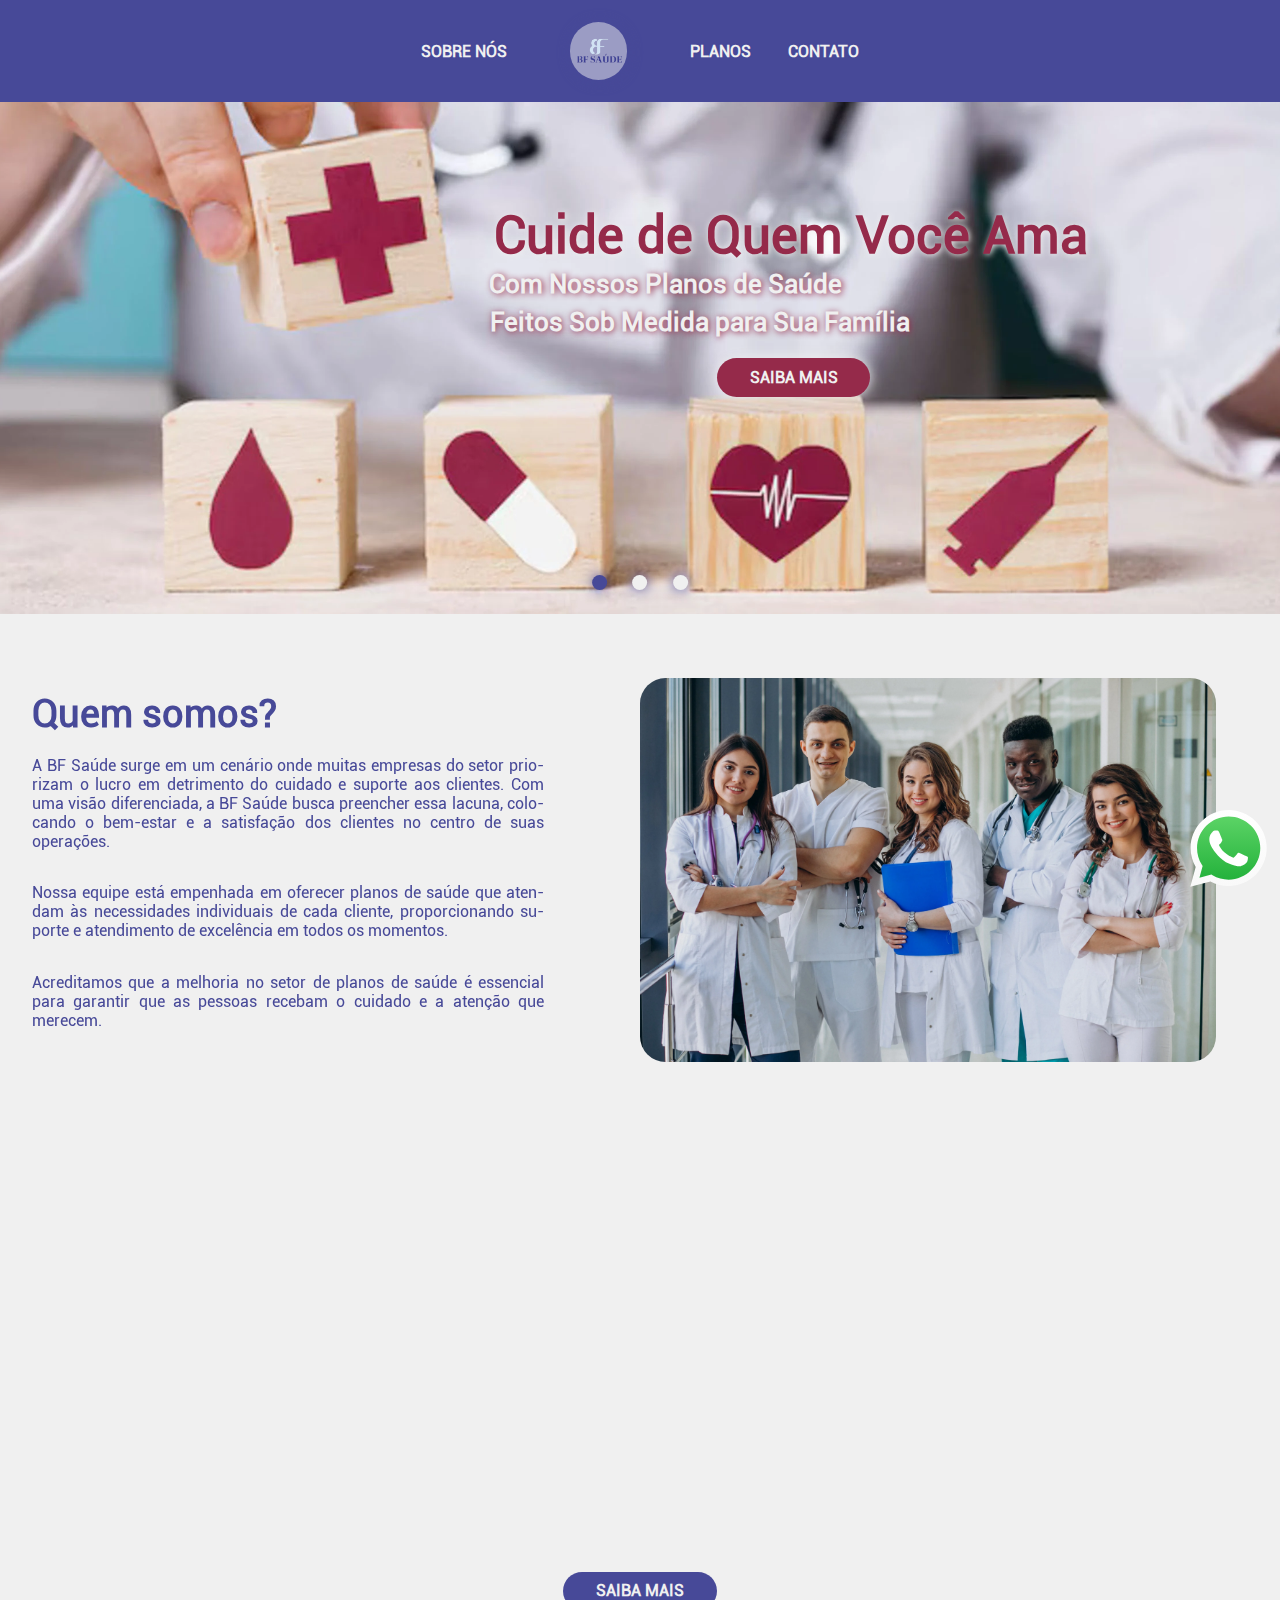
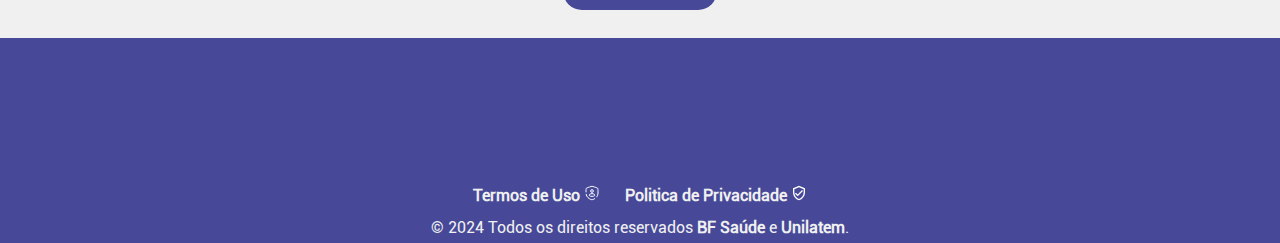
==== index.html @ 6de218df "V.0.6" ====
<!DOCTYPE html>
<html lang="pt-BR">

<head>
    <!--|Meta Config.|-->
    <meta charset="utf-8">
    <meta name="viewport" content="width=device-width, initial-scale=1">
    <meta name="keywords" content="HTML,CSS,XML,JavaScript">
    <meta name="description" content="BF Saúde">
    <meta name="author" content="Unilatem">
    <link rel="shortcut icon" href="images/favicon.ico">
    <!--|Meta Config.|-->

    <!--|Title Tab|-->
    <title>BF Saúde</title>
    <!--|Title Tab|-->

    <!--|CSS|-->
    <link href="style_min.css" rel="stylesheet">
    <!--|CSS|-->

    <!--|Script Header and Footer Import|-->
		<script>fetch("header.html").then((e=>e.text())).then((e=>{document.querySelector("header").innerHTML=e})),fetch("footer.html").then((e=>e.text())).then((e=>{document.querySelector("footer").innerHTML=e}));</script>
    <!--|Script Header and Footer Import|-->

    <!--|Animation|-->
    <script>document.addEventListener("DOMContentLoaded",(function(){AOS.init()}));</script>
    <!--|Animation|-->
  </head>
  <body>
    <section>
      <!--|Header|-->
      <header></header>
      <!--|Header|-->

      <main><section id="sec1" data-aos="fade-down" data-aos-duration="1500" data-aos-easing="ease-in-out"><div class="carousel-container"><div class="slide active"><img src="images/saude.webp" alt="saude"><h1 class="tt">Cuide de Quem Você Ama</h1><h1 class="tt0">Com Nossos Planos de Saúde</h1><h1 class="tt01">Feitos Sob Medida para Sua Família</h1><div class="dvbt"><a class="bt" href="planos.html">SAIBA MAIS</a></div></div><div class="slide"><img src="images/empresarial.webp" alt="empresarial"><h1 class="tt02">Cuide dos Seus Funcionários</h1><h1 class="tt03">Com Nossos Planos de Saúde</h1><h1 class="tt04">E Aumente Sua Produtividade</h1><div class="dvbt"><a class="bt0" href="planos.html">SAIBA MAIS</a></div></div><div class="slide"><img src="images/odontologia.webp" alt="odontologia"><h1 class="tt05">Cuide do Seu Sorriso</h1><h1 class="tt06">Você Merece Isso</h1><div class="dvbt"><a class="bt1" href="planos.html">SAIBA MAIS</a></div></div><div class="indicators"><span class="indicator active" data-slide="0"></span><span class="indicator" data-slide="1"></span><span class="indicator" data-slide="2"></span></div></div></section><section id="sec2"><div class="dv1" data-aos="fade-down" data-aos-duration="1000" data-aos-easing="ease-in-out"><h1 class="tt1">Quem somos?</h1><p class="tx">A BF Saúde surge em um cenário onde muitas empresas do setor priorizam o lucro em detrimento do cuidado e suporte aos clientes. Com uma visão diferenciada, a BF Saúde busca preencher essa lacuna, colocando o bem-estar e a satisfação dos clientes no centro de suas operações.</p><p class="tx">Nossa equipe está empenhada em oferecer planos de saúde que atendam às necessidades individuais de cada cliente, proporcionando suporte e atendimento de excelência em todos os momentos.</p><p class="tx">Acreditamos que a melhoria no setor de planos de saúde é essencial para garantir que as pessoas recebam o cuidado e a atenção que merecem.</p></div><div class="dv2" data-aos="flip-up" data-aos-duration="1500" data-aos-easing="ease-in-out"><img class="im1" src="images/1.webp" alt="médicos"></div></section><section id="sec3"><h1 class="tt2" data-aos="flip-up" data-aos-duration="1000" data-aos-easing="ease-in-out">Nossos Planos</h1><div class="dv3"><div data-aos="flip-up" data-aos-duration="1500" data-aos-easing="ease-in-out" class="dv4"><img class="im2" src="images/2.webp" alt="familia"><h1 class="tt4">Planos Simples</h1><p class="tx2">Individuais - Familiares</p></div><div data-aos="flip-up" data-aos-duration="1500" data-aos-easing="ease-in-out" class="dv4"><img class="im2" src="images/3.webp" alt="empresa"><h1 class="tt4">Planos Compostos</h1><p class="tx2">Empresariais</p></div><div data-aos="flip-up" data-aos-duration="1500" data-aos-easing="ease-in-out" class="dv4"><img class="im2" src="images/4.webp" alt="odontologico"><h1 class="tt4">Planos Odontológicos</h1><p class="tx2">Individuais - Familiares - Empresariais</p></div></div><a class="bt2" href="planos.html">SAIBA MAIS</a></section><section id="contato"><div class="dv5" data-aos="flip-up" data-aos-duration="1000" data-aos-easing="ease-in-out"><div class="dv6"><h1 class="tt5">Fale Conosco</h1><p class="tx3"><a class="tx31" href="tel:+5511944525403">Telefone: +55 (11) 9 4452-5403</a></p></div><div class="dv7"><h1 class="tt6">Segue a gente!</h1><div class="dv8"><a href="https://www.instagram.com/bf_consultoria/" target="_blank"><img class="im3" src="images/instagram.svg"></a><a href="https://api.whatsapp.com/send?phone=5511944525403&text=Olá%2C%20Gostaria%20de%20saber%20mais%20sobre%20a%20empresa!" target="_blank"><img class="im3" src="images/whatsapp.svg"></a></div></div></div><div></div></section><a target="_blank" href="https://api.whatsapp.com/send?phone=5511944525403&text=Olá%2C%20Gostaria%20de%20saber%20mais%20sobre%20a%20empresa!"><img class="whatsfix" src="images/whatsapp0.svg"></a></main>

      <!--|Footer|-->
      <footer></footer>
      <!--|Footer|-->

      <!--|Script|-->
      <script src="script.js" rel="text/javascript"></script>
      <script src="https://code.jquery.com/jquery-3.6.0.min.js"></script>
      <script>$(document).ready((function(){var a=0,i=$(".slide"),e=i.length;function t(a){i.removeClass("active"),$(".slide:eq("+a+")").addClass("active"),$(".indicator").removeClass("active"),$('.indicator[data-slide="'+a+'"]').addClass("active")}$(".indicator").click((function(){var i=$(this).data("slide");t(i),a=i})),setInterval((function(){t(a=(a+1)%e)}),100000000)}));</script>
      <!--|Script|-->
    </section>
  </body>
</html>
---- style_min.css ----
@font-face{font-family:'roboto';src:url(font/Roboto-Regular.ttf)format('truetype')}*{font-family:'roboto';font-size:1.25vw;color:#F0F0F0;margin:0;padding:0}#hd{position:fixed;display:flex;width:100%;height:8vw;top:0;left:0;right:0;justify-content:center;align-items:center;background:#474998;z-index:100}#lg0{display:none}#lg1{display:flex;width:4.5vw;height:4.5vw;margin:0 2vw;justify-content:center;align-items:center;background:rgb(240 240 240 / .5);border-radius:5vw;box-shadow:.1vw .1vw 1vw #474998}#lg1:hover{box-shadow:0 0 1vw #D0E2F4}.lg{position:relative;display:flex;width:3.5vw;left:.1vw;cursor:pointer}#ls{list-style-type:none;display:flex;width:40%;height:100%;flex-direction:row;justify-content:space-evenly;align-items:center}.nv{font-size:1.25vw;font-weight:900;text-decoration:none;text-shadow:0 0 .1vw #474998;display:flex;flex-direction:column;justify-content:center;align-items:center}.nv:hover{text-shadow:0 0 .5vw #D0E2F4}.im{width:2vw}#divhd{display:none}#mnm{display:none}#lsm{display:none}.nvls{text-decoration:none;color:#fff0;display:flex;flex-direction:column;justify-content:center;align-items:center}@media screen and (max-width:768px){#hd{height:15vw;justify-content:space-between}#lg0{display:flex;width:20vw;height:7vw;margin:0 0 0 2vw;padding:2vw 0;justify-content:center;align-items:center;background:rgb(240 240 240 / .5);border-radius:5vw;box-shadow:0 0 1vw #474998}#lg1{display:none}.lg{width:15vw}#ls{display:none}#divhd{display:flex}#mnm{color:#F0F0F0;display:flex;width:12vw}#lsm{list-style-type:none;position:absolute;display:none;width:48%;height:80vw;top:-6vw;right:-3vw;padding:2vw;flex-direction:column;justify-content:space-around;align-items:center;background:#474998;border-radius:5vw}.divclose{display:flex;width:90%;justify-content:flex-end;align-items:flex-start}#lsm li{display:flex;width:70%;justify-content:flex-start;align-items:center}.nvls{font-size:6vw;text-align:left;text-decoration:none;color:#F0F0F0;display:flex;width:100%;padding:0;flex-direction:row;justify-content:flex-start;align-items:center}}#ft{position:absolute;display:flex;width:100%;height:5vw;padding:.5vw 0;bottom:revert;flex-direction:column;justify-content:center;align-items:center;background:#474998}.dvft{display:flex;width:30%;margin:1vw;flex-direction:row;justify-content:space-evenly;align-items:center}.lk1{text-decoration:none}.tx8:hover{color:#D0E2F4;cursor:pointer}.unilatem{text-decoration:none}.unilatem:hover{color:#8906E6;text-shadow:0 0 1vw #F0F0F0}.bfsaude{text-decoration:none}.bfsaude:hover{color:#D0E2F4;text-shadow:0 0 1vw #F0F0F0}@media screen and (max-width:768px){#ft{height:58vw}.txftm{font-size:6vw;text-align:center}.dvft{display:flex;width:100%;margin:1vw;flex-direction:row;justify-content:space-evenly;align-items:center}.lk1{display:flex;width:40%;flex-direction:row;justify-content:center;align-items:center}.tx8{font-size:6vw;text-align:center;display:flex;flex-direction:column;justify-content:center;align-items:center}.imft{width:10vw}.unilatem{font-size:6vw}.bfsaude{font-size:6vw}}#sec1{position:relative;display:flex;width:100%;height:40vw;margin:8vw 0 0 0;padding:0;flex-direction:column;justify-content:center;align-items:center;background:#D0E2F4}.carousel-container{position:relative;width:100%;height:50vw;overflow:hidden}.slide{position:absolute;top:0;left:0;width:100%;height:100%;opacity:0;transition:opacity 0.5s ease}.slide img{display:flex;width:100%;height:45vw;justify-content:center;align-items:flex-start;object-fit:cover}.slide.active{opacity:1}.indicators{position:absolute;bottom:20px;left:50%;transform:translateX(-50%)}.indicator{display:inline-block;width:15px;height:15px;background-color:#F0F0F0;border-radius:50%;margin:0 1vw;box-shadow:0 0 1vw #474998;cursor:pointer}.indicator.active{background-color:#474998}.tt{font-size:4vw;font-weight:700;text-align:justify;text-shadow:.1vw .1vw .5vw #F0F0F0;color:#952A4A;display:flex;position:absolute;width:100%;top:8vw;right:15vw;justify-content:flex-end;align-items:center;z-index:1}.tt0{font-size:2vw;font-weight:700;text-align:justify;text-shadow:.1vw .1vw .5vw #952A4A;color:#F0F0F0;display:flex;position:absolute;width:100%;top:13vw;right:34.2vw;justify-content:flex-end;align-items:center;z-index:1}.tt01{font-size:2vw;font-weight:700;text-align:justify;text-shadow:.1vw .1vw .5vw #952A4A;color:#F0F0F0;display:flex;position:absolute;width:100%;top:16vw;right:28.9vw;justify-content:flex-end;align-items:center;z-index:1}.dvbt{display:flex;justify-content:center;align-items:center}.bt{font-weight:900;text-decoration:none;display:flex;position:absolute;width:12vw;height:3vw;top:20vw;right:32vw;justify-content:center;align-items:center;background:#952A4A;z-index:1;border-radius:50vw;box-shadow:0 0 1vw #F0F0F0}.bt:hover{color:#952A4A;background:#F0F0F0;box-shadow:0 0 1vw #952A4A}.tt02{font-size:3vw;font-weight:700;text-align:justify;text-shadow:0 0 .5vw #F0F0F0;color:#38352e;display:flex;position:absolute;width:100%;top:2vw;justify-content:center;align-items:center;z-index:1}.tt03{font-size:2vw;font-weight:700;text-align:justify;text-shadow:0 0 .5vw #38352e;color:#F0F0F0;display:flex;position:absolute;width:100%;top:6vw;justify-content:center;align-items:center;z-index:1}.tt04{font-size:2vw;font-weight:700;text-align:justify;text-shadow:0 0 .5vw #38352e;color:#F0F0F0;display:flex;position:absolute;width:100%;top:9vw;justify-content:center;align-items:center;z-index:1}.bt0{font-weight:900;text-decoration:none;display:flex;position:absolute;width:12vw;height:3vw;top:13vw;justify-content:center;align-items:center;background:#38352e;z-index:1;border-radius:50vw;box-shadow:0 0 1vw #F0F0F0}.bt0:hover{color:#38352e;background:#F0F0F0;box-shadow:0 0 1vw #38352e}.tt05{font-size:3vw;font-weight:700;text-align:justify;text-shadow:0 0 .5vw #F0F0F0;color:#0c8ccf;display:flex;position:absolute;width:100%;top:5vw;left:25vw;justify-content:flex-start;align-items:center;z-index:1}.tt06{font-size:2vw;font-weight:700;text-align:justify;text-shadow:0 0 .5vw #0c8ccf;color:#F0F0F0;display:flex;position:absolute;width:100%;top:9vw;left:31vw;justify-content:flex-start;align-items:center;z-index:1}.bt1{font-weight:900;text-decoration:none;display:flex;position:absolute;width:12vw;height:3vw;top:13vw;left:33vw;justify-content:center;align-items:center;background:#0c8ccf;z-index:1;border-radius:50vw;box-shadow:0 0 1vw #F0F0F0}.bt1:hover{color:#0c8ccf;background:#F0F0F0;box-shadow:0 0 1vw #0c8ccf}@media screen and (max-width:768px){#sec1{height:150vw}.carousel-container{height:150vw}.slide img{height:150vw}.tt{font-size:7vw;top:20vw;right:15vw}.tt0{font-size:5vw;top:31vw;right:28vw}.tt01{font-size:5vw;top:38vw;right:14.9vw}.bt{font-size:4vw;width:35vw;height:10vw;top:50vw}.tt02{font-size:7vw;top:20vw}.tt03{font-size:5vw;top:30vw}.tt04{font-size:5vw;top:36vw}.bt0{font-size:4vw;width:35vw;height:10vw;top:50vw}.tt05{font-size:7vw;text-shadow:0 0 1vw #F0F0F0;top:20vw;left:5vw}.tt06{font-size:5vw;top:30vw;left:6vw}.bt1{font-size:4vw;width:35vw;height:10vw;top:40vw;left:20vw}}#sec2{display:flex;width:100%;height:40vw;justify-content:space-around;align-items:center;background:#F0F0F0}.dv1{display:flex;width:40%;height:70%;flex-wrap:wrap;flex-direction:row;justify-content:space-around;align-items:flex-start}.tt1{font-size:3vw;font-weight:700;color:#474998;display:flex;width:100%;justify-content:flex-start;align-items:center}.tx{text-align:justify;hyphens:auto;color:#474998;display:flex;width:100%;margin:1vw 0;justify-content:flex-start;align-items:center}.dv2{display:flex;width:50%;flex-direction:row;justify-content:space-around;align-items:center}.im1{width:90%;border-radius:2VW}@media screen and (max-width:768px){#sec2{height:150vw;flex-direction:column}.dv1{width:80%}.tt1{font-size:7vw}.tx{font-size:4vw}.dv2{width:80%}.im1{width:80vw}}#sec3{position:relative;display:flex;width:100%;height:40vw;flex-direction:column;justify-content:space-around;align-items:center;background:#F0F0F0}.tt2{font-size:3vw;font-weight:700;text-align:center;color:#474998;display:flex;justify-content:center;align-items:center}.dv3{display:flex;width:100%;flex-direction:row;justify-content:space-around;align-items:center}.dv4{display:flex;flex-direction:column;justify-content:center;align-items:center}.im2{display:flex;width:25vw;height:auto;justify-content:center;align-items:center;border-radius:2vw}.tt4{font-size:1.75vw;font-weight:700;text-align:center;color:#474998;display:flex;justify-content:center;align-items:center}.tx2{font-weight:700;text-align:center;color:#474998;display:flex;justify-content:center;align-items:center}.bt2{font-weight:900;text-decoration:none;display:flex;width:12vw;height:3vw;justify-content:center;align-items:center;background:#474998;z-index:1;border-radius:50vw}.bt2:hover{color:#474998;background:#F0F0F0;box-shadow:.1vw .1vw 1vw #474998}@media screen and (max-width:768px){#sec3{height:200vw;padding:10vw 0}.tt2{font-size:7vw}.dv3{flex-direction:column;height:100%}.im2{width:70vw}.tt4{font-size:5vw}.tx2{font-size:4vw}.bt2{font-size:4vw;width:35vw;height:10vw;top:40vw;left:20vw;margin:5vw 0 0 0}}#contato{display:flex;width:100%;height:10vw;flex-direction:column;justify-content:center;align-items:center;background:#474998}.dv5{display:flex;width:90%;flex-direction:row;justify-content:space-around;align-items:center}.dv6{display:flex;width:50%;height:100%;flex-direction:column;justify-content:center;align-items:center}.tt5{font-size:2vw;font-weight:700;text-align:center;color:#F0F0F0;display:flex;width:100%;margin-bottom:2vw;padding:0;justify-content:center;align-items:center;z-index:1}.tx3{text-align:center;hyphens:auto;color:#F0F0F0;width:100%}.tx31{font-weight:900;text-align:center;text-decoration:none;hyphens:auto;color:#F0F0F0;width:100%}.tx31:hover{text-shadow:0 0 .5vw #D0E2F4;width:100%}.dv7{display:flex;width:50%;height:100%;flex-direction:column;justify-content:flex-start;align-items:center}.tt6{font-size:2vw;font-weight:700;text-align:center;color:#F0F0F0;display:flex;margin-bottom:1vw;justify-content:center;align-items:center}.dv8{display:flex;width:30%;justify-content:space-evenly;align-items:flex-start}.im3{width:1.5vw;padding:1vw;background:#D0E2F4;border-radius:5vw}.im3:hover{box-shadow:0 0 1vw #F0F0F0;cursor:pointer}.dv9{display:flex;width:50%;justify-content:center;align-items:center}.im5{display:flex;width:100%;justify-content:center;align-items:center;border-radius:2vw;box-shadow:0 0 1vw #0D0D0D}@media screen and (max-width:768px){#contato{height:100vw}.dv5{height:100%;flex-direction:column}.dv6{width:90%}.tt5{font-size:7vw}.tx31{font-size:5vw}.dv7{display:flex;width:90%;height:100%;flex-direction:column;justify-content:flex-start;align-items:center}.tt6{font-size:7vw;font-weight:700;text-align:center;color:#F0F0F0;display:flex;margin-bottom:1vw;justify-content:center;align-items:center}.dv8{display:flex;width:90%;justify-content:space-evenly;align-items:flex-start}.im3{width:12vw;padding:5vw;background:#D0E2F4;border-radius:50%}.im3:hover{box-shadow:0 0 1vw #F0F0F0;cursor:pointer}.dv9{display:flex;width:50%;justify-content:center;align-items:center}.im5{display:flex;width:100%;justify-content:center;align-items:center;border-radius:2vw;box-shadow:0 0 1vw #0D0D0D}}#sec5{display:flex;width:100%;height:60vw;flex-direction:column;justify-content:center;align-items:center;background:#F0F0F0}.tt7{font-size:4vw;font-weight:700;text-shadow:.1vw .1vw 1vw #F0F0F0;color:#474998;display:flex;margin:10vw 0 0 0;justify-content:center;align-items:center}.im6{display:flex;width:5vw;margin:0 2vw;justify-content:center;align-items:center}.dv10{display:flex;width:100%;justify-content:center;align-items:center}.im7{display:flex;width:40vw;margin:5vw;justify-content:center;align-items:center;border-radius:2vw}.tx4{text-align:justify;text-shadow:.1vw .1vw .1vw #F0F0F0;color:#474998;display:flex;width:40vw;margin:5vw;justify-content:center;align-items:center}@media screen and (max-width:768px){#sec5{height:250vw}.tt7{font-size:7vw}.im6{width:10vw}.dv10{flex-direction:column}.im7{width:70vw}.tx4{font-size:4vw;width:90%}}#sec6{display:flex;width:100%;height:120vw;flex-direction:column;justify-content:center;align-items:center;background:#F0F0F0}.tt8{font-size:3vw;font-weight:700;color:#474998;display:flex;width:95%;justify-content:center;align-items:center;z-index:1}.dv11{display:flex;height:80%;flex-direction:column;justify-content:space-evenly;align-items:center;z-index:1}.dv12{display:flex;width:90%;flex-direction:row;justify-content:center;align-items:center}.dv13{display:flex;width:45%;height:35vw;margin:0 5vw;flex-direction:column;justify-content:space-evenly;align-items:center}.im8{display:flex;width:35vw;justify-content:center;align-items:center;border-radius:2vw;box-shadow:0 0 1vw #474998}.tt9{font-size:2vw;font-weight:700;text-align:center;color:#474998;display:flex;width:35vw;justify-content:center;align-items:center}.tx9{text-align:justify;color:#474998;display:flex;width:35vw;justify-content:center;align-items:center}.lk2{font-size:1.5vw;font-weight:700;text-decoration:none;color:#F0F0F0;display:flex;width:20vw;padding:1vw;justify-content:center;align-items:center;background:#474998;border-radius:2vw;box-shadow:.1vw .1vw 1vw #F0F0F0}.lk2:hover{color:#474998;background:#F0F0F0;box-shadow:.1vw .1vw 1vw #474998;cursor:pointer}@media screen and (max-width:768px){#sec6{height:500vw}.tt8{font-size:7vw}.dv11{height:90%}.dv12{margin:5vw 0;flex-direction:column}.dv13{width:90%;height:100%}.im8{width:80vw}.tt9{font-size:7vw;width:80vw}.tx9{font-size:4vw;width:80vw}.lk2{font-size:5vw;width:60vw;margin:5vw 0;padding:3vw;border-radius:10vw}}@media screen and (max-width:768px){.dv8{display:flex;width:100%;margin:10vw 0 0 0;justify-content:space-evenly;align-items:center}}#sectm{display:flex;width:100%;height:60vw;flex-direction:column;justify-content:center;align-items:center;background:#F0F0F0}.tttm{font-size:4vw;font-weight:700;text-align:center;color:#474998;width:100%;margin:5vw 0}.imtm{width:5vw;padding:.5vw;background:#474998;border-radius:50%}.dvtm{display:flex;width:100%;justify-content:center;align-items:center}.txtm{font-weight:700;text-align:justify;color:#474998;width:90%}#secpl{display:flex;width:100%;height:60vw;flex-direction:column;justify-content:center;align-items:center;background:#F0F0F0}.ttpl{font-size:4vw;font-weight:700;text-align:center;color:#474998;width:100%;margin:5vw 0}.impl{width:5vw;padding:.5vw;background:#474998;border-radius:50%}.dvpl{display:flex;width:100%;justify-content:center;align-items:center}.txpl{font-weight:700;text-align:justify;color:#474998;width:90%}.whatsfix{position:fixed;width:6vw;bottom:1vw;right:1vw;z-index:2;animation:swing 2s ease-in-out infinite;transform-origin:center;cursor:pointer}@media screen and (max-width:768px){.whatsfix{width:20vw;bottom:2vw;right:2vw;z-index:2}}@keyframes swing{0%{transform:rotateZ(0deg)}20%{transform:rotateZ(-10deg)}40%{transform:rotateZ(5deg)}60%{transform:rotateZ(-5deg)}80%{transform:rotateZ(4deg)}100%{transform:rotateZ(0deg)}}[data-aos][data-aos][data-aos-duration="50"],body[data-aos-duration="50"] [data-aos]{transition-duration:50ms}[data-aos][data-aos][data-aos-delay="50"],body[data-aos-delay="50"] [data-aos]{transition-delay:0}[data-aos][data-aos][data-aos-delay="50"].aos-animate,body[data-aos-delay="50"] [data-aos].aos-animate{transition-delay:50ms}[data-aos][data-aos][data-aos-duration="100"],body[data-aos-duration="100"] [data-aos]{transition-duration:.1s}[data-aos][data-aos][data-aos-delay="100"],body[data-aos-delay="100"] [data-aos]{transition-delay:0}[data-aos][data-aos][data-aos-delay="100"].aos-animate,body[data-aos-delay="100"] [data-aos].aos-animate{transition-delay:.1s}[data-aos][data-aos][data-aos-duration="150"],body[data-aos-duration="150"] [data-aos]{transition-duration:.15s}[data-aos][data-aos][data-aos-delay="150"],body[data-aos-delay="150"] [data-aos]{transition-delay:0}[data-aos][data-aos][data-aos-delay="150"].aos-animate,body[data-aos-delay="150"] [data-aos].aos-animate{transition-delay:.15s}[data-aos][data-aos][data-aos-duration="200"],body[data-aos-duration="200"] [data-aos]{transition-duration:.2s}[data-aos][data-aos][data-aos-delay="200"],body[data-aos-delay="200"] [data-aos]{transition-delay:0}[data-aos][data-aos][data-aos-delay="200"].aos-animate,body[data-aos-delay="200"] [data-aos].aos-animate{transition-delay:.2s}[data-aos][data-aos][data-aos-duration="250"],body[data-aos-duration="250"] [data-aos]{transition-duration:.25s}[data-aos][data-aos][data-aos-delay="250"],body[data-aos-delay="250"] [data-aos]{transition-delay:0}[data-aos][data-aos][data-aos-delay="250"].aos-animate,body[data-aos-delay="250"] [data-aos].aos-animate{transition-delay:.25s}[data-aos][data-aos][data-aos-duration="300"],body[data-aos-duration="300"] [data-aos]{transition-duration:.3s}[data-aos][data-aos][data-aos-delay="300"],body[data-aos-delay="300"] [data-aos]{transition-delay:0}[data-aos][data-aos][data-aos-delay="300"].aos-animate,body[data-aos-delay="300"] [data-aos].aos-animate{transition-delay:.3s}[data-aos][data-aos][data-aos-duration="350"],body[data-aos-duration="350"] [data-aos]{transition-duration:.35s}[data-aos][data-aos][data-aos-delay="350"],body[data-aos-delay="350"] [data-aos]{transition-delay:0}[data-aos][data-aos][data-aos-delay="350"].aos-animate,body[data-aos-delay="350"] [data-aos].aos-animate{transition-delay:.35s}[data-aos][data-aos][data-aos-duration="400"],body[data-aos-duration="400"] [data-aos]{transition-duration:.4s}[data-aos][data-aos][data-aos-delay="400"],body[data-aos-delay="400"] [data-aos]{transition-delay:0}[data-aos][data-aos][data-aos-delay="400"].aos-animate,body[data-aos-delay="400"] [data-aos].aos-animate{transition-delay:.4s}[data-aos][data-aos][data-aos-duration="450"],body[data-aos-duration="450"] [data-aos]{transition-duration:.45s}[data-aos][data-aos][data-aos-delay="450"],body[data-aos-delay="450"] [data-aos]{transition-delay:0}[data-aos][data-aos][data-aos-delay="450"].aos-animate,body[data-aos-delay="450"] [data-aos].aos-animate{transition-delay:.45s}[data-aos][data-aos][data-aos-duration="500"],body[data-aos-duration="500"] [data-aos]{transition-duration:.5s}[data-aos][data-aos][data-aos-delay="500"],body[data-aos-delay="500"] [data-aos]{transition-delay:0}[data-aos][data-aos][data-aos-delay="500"].aos-animate,body[data-aos-delay="500"] [data-aos].aos-animate{transition-delay:.5s}[data-aos][data-aos][data-aos-duration="550"],body[data-aos-duration="550"] [data-aos]{transition-duration:.55s}[data-aos][data-aos][data-aos-delay="550"],body[data-aos-delay="550"] [data-aos]{transition-delay:0}[data-aos][data-aos][data-aos-delay="550"].aos-animate,body[data-aos-delay="550"] [data-aos].aos-animate{transition-delay:.55s}[data-aos][data-aos][data-aos-duration="600"],body[data-aos-duration="600"] [data-aos]{transition-duration:.6s}[data-aos][data-aos][data-aos-delay="600"],body[data-aos-delay="600"] [data-aos]{transition-delay:0}[data-aos][data-aos][data-aos-delay="600"].aos-animate,body[data-aos-delay="600"] [data-aos].aos-animate{transition-delay:.6s}[data-aos][data-aos][data-aos-duration="650"],body[data-aos-duration="650"] [data-aos]{transition-duration:.65s}[data-aos][data-aos][data-aos-delay="650"],body[data-aos-delay="650"] [data-aos]{transition-delay:0}[data-aos][data-aos][data-aos-delay="650"].aos-animate,body[data-aos-delay="650"] [data-aos].aos-animate{transition-delay:.65s}[data-aos][data-aos][data-aos-duration="700"],body[data-aos-duration="700"] [data-aos]{transition-duration:.7s}[data-aos][data-aos][data-aos-delay="700"],body[data-aos-delay="700"] [data-aos]{transition-delay:0}[data-aos][data-aos][data-aos-delay="700"].aos-animate,body[data-aos-delay="700"] [data-aos].aos-animate{transition-delay:.7s}[data-aos][data-aos][data-aos-duration="750"],body[data-aos-duration="750"] [data-aos]{transition-duration:.75s}[data-aos][data-aos][data-aos-delay="750"],body[data-aos-delay="750"] [data-aos]{transition-delay:0}[data-aos][data-aos][data-aos-delay="750"].aos-animate,body[data-aos-delay="750"] [data-aos].aos-animate{transition-delay:.75s}[data-aos][data-aos][data-aos-duration="800"],body[data-aos-duration="800"] [data-aos]{transition-duration:.8s}[data-aos][data-aos][data-aos-delay="800"],body[data-aos-delay="800"] [data-aos]{transition-delay:0}[data-aos][data-aos][data-aos-delay="800"].aos-animate,body[data-aos-delay="800"] [data-aos].aos-animate{transition-delay:.8s}[data-aos][data-aos][data-aos-duration="850"],body[data-aos-duration="850"] [data-aos]{transition-duration:.85s}[data-aos][data-aos][data-aos-delay="850"],body[data-aos-delay="850"] [data-aos]{transition-delay:0}[data-aos][data-aos][data-aos-delay="850"].aos-animate,body[data-aos-delay="850"] [data-aos].aos-animate{transition-delay:.85s}[data-aos][data-aos][data-aos-duration="900"],body[data-aos-duration="900"] [data-aos]{transition-duration:.9s}[data-aos][data-aos][data-aos-delay="900"],body[data-aos-delay="900"] [data-aos]{transition-delay:0}[data-aos][data-aos][data-aos-delay="900"].aos-animate,body[data-aos-delay="900"] [data-aos].aos-animate{transition-delay:.9s}[data-aos][data-aos][data-aos-duration="950"],body[data-aos-duration="950"] [data-aos]{transition-duration:.95s}[data-aos][data-aos][data-aos-delay="950"],body[data-aos-delay="950"] [data-aos]{transition-delay:0}[data-aos][data-aos][data-aos-delay="950"].aos-animate,body[data-aos-delay="950"] [data-aos].aos-animate{transition-delay:.95s}[data-aos][data-aos][data-aos-duration="1000"],body[data-aos-duration="1000"] [data-aos]{transition-duration:1s}[data-aos][data-aos][data-aos-delay="1000"],body[data-aos-delay="1000"] [data-aos]{transition-delay:0}[data-aos][data-aos][data-aos-delay="1000"].aos-animate,body[data-aos-delay="1000"] [data-aos].aos-animate{transition-delay:1s}[data-aos][data-aos][data-aos-duration="1050"],body[data-aos-duration="1050"] [data-aos]{transition-duration:1.05s}[data-aos][data-aos][data-aos-delay="1050"],body[data-aos-delay="1050"] [data-aos]{transition-delay:0}[data-aos][data-aos][data-aos-delay="1050"].aos-animate,body[data-aos-delay="1050"] [data-aos].aos-animate{transition-delay:1.05s}[data-aos][data-aos][data-aos-duration="1100"],body[data-aos-duration="1100"] [data-aos]{transition-duration:1.1s}[data-aos][data-aos][data-aos-delay="1100"],body[data-aos-delay="1100"] [data-aos]{transition-delay:0}[data-aos][data-aos][data-aos-delay="1100"].aos-animate,body[data-aos-delay="1100"] [data-aos].aos-animate{transition-delay:1.1s}[data-aos][data-aos][data-aos-duration="1150"],body[data-aos-duration="1150"] [data-aos]{transition-duration:1.15s}[data-aos][data-aos][data-aos-delay="1150"],body[data-aos-delay="1150"] [data-aos]{transition-delay:0}[data-aos][data-aos][data-aos-delay="1150"].aos-animate,body[data-aos-delay="1150"] [data-aos].aos-animate{transition-delay:1.15s}[data-aos][data-aos][data-aos-duration="1200"],body[data-aos-duration="1200"] [data-aos]{transition-duration:1.2s}[data-aos][data-aos][data-aos-delay="1200"],body[data-aos-delay="1200"] [data-aos]{transition-delay:0}[data-aos][data-aos][data-aos-delay="1200"].aos-animate,body[data-aos-delay="1200"] [data-aos].aos-animate{transition-delay:1.2s}[data-aos][data-aos][data-aos-duration="1250"],body[data-aos-duration="1250"] [data-aos]{transition-duration:1.25s}[data-aos][data-aos][data-aos-delay="1250"],body[data-aos-delay="1250"] [data-aos]{transition-delay:0}[data-aos][data-aos][data-aos-delay="1250"].aos-animate,body[data-aos-delay="1250"] [data-aos].aos-animate{transition-delay:1.25s}[data-aos][data-aos][data-aos-duration="1300"],body[data-aos-duration="1300"] [data-aos]{transition-duration:1.3s}[data-aos][data-aos][data-aos-delay="1300"],body[data-aos-delay="1300"] [data-aos]{transition-delay:0}[data-aos][data-aos][data-aos-delay="1300"].aos-animate,body[data-aos-delay="1300"] [data-aos].aos-animate{transition-delay:1.3s}[data-aos][data-aos][data-aos-duration="1350"],body[data-aos-duration="1350"] [data-aos]{transition-duration:1.35s}[data-aos][data-aos][data-aos-delay="1350"],body[data-aos-delay="1350"] [data-aos]{transition-delay:0}[data-aos][data-aos][data-aos-delay="1350"].aos-animate,body[data-aos-delay="1350"] [data-aos].aos-animate{transition-delay:1.35s}[data-aos][data-aos][data-aos-duration="1400"],body[data-aos-duration="1400"] [data-aos]{transition-duration:1.4s}[data-aos][data-aos][data-aos-delay="1400"],body[data-aos-delay="1400"] [data-aos]{transition-delay:0}[data-aos][data-aos][data-aos-delay="1400"].aos-animate,body[data-aos-delay="1400"] [data-aos].aos-animate{transition-delay:1.4s}[data-aos][data-aos][data-aos-duration="1450"],body[data-aos-duration="1450"] [data-aos]{transition-duration:1.45s}[data-aos][data-aos][data-aos-delay="1450"],body[data-aos-delay="1450"] [data-aos]{transition-delay:0}[data-aos][data-aos][data-aos-delay="1450"].aos-animate,body[data-aos-delay="1450"] [data-aos].aos-animate{transition-delay:1.45s}[data-aos][data-aos][data-aos-duration="1500"],body[data-aos-duration="1500"] [data-aos]{transition-duration:1.5s}[data-aos][data-aos][data-aos-delay="1500"],body[data-aos-delay="1500"] [data-aos]{transition-delay:0}[data-aos][data-aos][data-aos-delay="1500"].aos-animate,body[data-aos-delay="1500"] [data-aos].aos-animate{transition-delay:1.5s}[data-aos][data-aos][data-aos-duration="1550"],body[data-aos-duration="1550"] [data-aos]{transition-duration:1.55s}[data-aos][data-aos][data-aos-delay="1550"],body[data-aos-delay="1550"] [data-aos]{transition-delay:0}[data-aos][data-aos][data-aos-delay="1550"].aos-animate,body[data-aos-delay="1550"] [data-aos].aos-animate{transition-delay:1.55s}[data-aos][data-aos][data-aos-duration="1600"],body[data-aos-duration="1600"] [data-aos]{transition-duration:1.6s}[data-aos][data-aos][data-aos-delay="1600"],body[data-aos-delay="1600"] [data-aos]{transition-delay:0}[data-aos][data-aos][data-aos-delay="1600"].aos-animate,body[data-aos-delay="1600"] [data-aos].aos-animate{transition-delay:1.6s}[data-aos][data-aos][data-aos-duration="1650"],body[data-aos-duration="1650"] [data-aos]{transition-duration:1.65s}[data-aos][data-aos][data-aos-delay="1650"],body[data-aos-delay="1650"] [data-aos]{transition-delay:0}[data-aos][data-aos][data-aos-delay="1650"].aos-animate,body[data-aos-delay="1650"] [data-aos].aos-animate{transition-delay:1.65s}[data-aos][data-aos][data-aos-duration="1700"],body[data-aos-duration="1700"] [data-aos]{transition-duration:1.7s}[data-aos][data-aos][data-aos-delay="1700"],body[data-aos-delay="1700"] [data-aos]{transition-delay:0}[data-aos][data-aos][data-aos-delay="1700"].aos-animate,body[data-aos-delay="1700"] [data-aos].aos-animate{transition-delay:1.7s}[data-aos][data-aos][data-aos-duration="1750"],body[data-aos-duration="1750"] [data-aos]{transition-duration:1.75s}[data-aos][data-aos][data-aos-delay="1750"],body[data-aos-delay="1750"] [data-aos]{transition-delay:0}[data-aos][data-aos][data-aos-delay="1750"].aos-animate,body[data-aos-delay="1750"] [data-aos].aos-animate{transition-delay:1.75s}[data-aos][data-aos][data-aos-duration="1800"],body[data-aos-duration="1800"] [data-aos]{transition-duration:1.8s}[data-aos][data-aos][data-aos-delay="1800"],body[data-aos-delay="1800"] [data-aos]{transition-delay:0}[data-aos][data-aos][data-aos-delay="1800"].aos-animate,body[data-aos-delay="1800"] [data-aos].aos-animate{transition-delay:1.8s}[data-aos][data-aos][data-aos-duration="1850"],body[data-aos-duration="1850"] [data-aos]{transition-duration:1.85s}[data-aos][data-aos][data-aos-delay="1850"],body[data-aos-delay="1850"] [data-aos]{transition-delay:0}[data-aos][data-aos][data-aos-delay="1850"].aos-animate,body[data-aos-delay="1850"] [data-aos].aos-animate{transition-delay:1.85s}[data-aos][data-aos][data-aos-duration="1900"],body[data-aos-duration="1900"] [data-aos]{transition-duration:1.9s}[data-aos][data-aos][data-aos-delay="1900"],body[data-aos-delay="1900"] [data-aos]{transition-delay:0}[data-aos][data-aos][data-aos-delay="1900"].aos-animate,body[data-aos-delay="1900"] [data-aos].aos-animate{transition-delay:1.9s}[data-aos][data-aos][data-aos-duration="1950"],body[data-aos-duration="1950"] [data-aos]{transition-duration:1.95s}[data-aos][data-aos][data-aos-delay="1950"],body[data-aos-delay="1950"] [data-aos]{transition-delay:0}[data-aos][data-aos][data-aos-delay="1950"].aos-animate,body[data-aos-delay="1950"] [data-aos].aos-animate{transition-delay:1.95s}[data-aos][data-aos][data-aos-duration="2000"],body[data-aos-duration="2000"] [data-aos]{transition-duration:2s}[data-aos][data-aos][data-aos-delay="2000"],body[data-aos-delay="2000"] [data-aos]{transition-delay:0}[data-aos][data-aos][data-aos-delay="2000"].aos-animate,body[data-aos-delay="2000"] [data-aos].aos-animate{transition-delay:2s}[data-aos][data-aos][data-aos-duration="2050"],body[data-aos-duration="2050"] [data-aos]{transition-duration:2.05s}[data-aos][data-aos][data-aos-delay="2050"],body[data-aos-delay="2050"] [data-aos]{transition-delay:0}[data-aos][data-aos][data-aos-delay="2050"].aos-animate,body[data-aos-delay="2050"] [data-aos].aos-animate{transition-delay:2.05s}[data-aos][data-aos][data-aos-duration="2100"],body[data-aos-duration="2100"] [data-aos]{transition-duration:2.1s}[data-aos][data-aos][data-aos-delay="2100"],body[data-aos-delay="2100"] [data-aos]{transition-delay:0}[data-aos][data-aos][data-aos-delay="2100"].aos-animate,body[data-aos-delay="2100"] [data-aos].aos-animate{transition-delay:2.1s}[data-aos][data-aos][data-aos-duration="2150"],body[data-aos-duration="2150"] [data-aos]{transition-duration:2.15s}[data-aos][data-aos][data-aos-delay="2150"],body[data-aos-delay="2150"] [data-aos]{transition-delay:0}[data-aos][data-aos][data-aos-delay="2150"].aos-animate,body[data-aos-delay="2150"] [data-aos].aos-animate{transition-delay:2.15s}[data-aos][data-aos][data-aos-duration="2200"],body[data-aos-duration="2200"] [data-aos]{transition-duration:2.2s}[data-aos][data-aos][data-aos-delay="2200"],body[data-aos-delay="2200"] [data-aos]{transition-delay:0}[data-aos][data-aos][data-aos-delay="2200"].aos-animate,body[data-aos-delay="2200"] [data-aos].aos-animate{transition-delay:2.2s}[data-aos][data-aos][data-aos-duration="2250"],body[data-aos-duration="2250"] [data-aos]{transition-duration:2.25s}[data-aos][data-aos][data-aos-delay="2250"],body[data-aos-delay="2250"] [data-aos]{transition-delay:0}[data-aos][data-aos][data-aos-delay="2250"].aos-animate,body[data-aos-delay="2250"] [data-aos].aos-animate{transition-delay:2.25s}[data-aos][data-aos][data-aos-duration="2300"],body[data-aos-duration="2300"] [data-aos]{transition-duration:2.3s}[data-aos][data-aos][data-aos-delay="2300"],body[data-aos-delay="2300"] [data-aos]{transition-delay:0}[data-aos][data-aos][data-aos-delay="2300"].aos-animate,body[data-aos-delay="2300"] [data-aos].aos-animate{transition-delay:2.3s}[data-aos][data-aos][data-aos-duration="2350"],body[data-aos-duration="2350"] [data-aos]{transition-duration:2.35s}[data-aos][data-aos][data-aos-delay="2350"],body[data-aos-delay="2350"] [data-aos]{transition-delay:0}[data-aos][data-aos][data-aos-delay="2350"].aos-animate,body[data-aos-delay="2350"] [data-aos].aos-animate{transition-delay:2.35s}[data-aos][data-aos][data-aos-duration="2400"],body[data-aos-duration="2400"] [data-aos]{transition-duration:2.4s}[data-aos][data-aos][data-aos-delay="2400"],body[data-aos-delay="2400"] [data-aos]{transition-delay:0}[data-aos][data-aos][data-aos-delay="2400"].aos-animate,body[data-aos-delay="2400"] [data-aos].aos-animate{transition-delay:2.4s}[data-aos][data-aos][data-aos-duration="2450"],body[data-aos-duration="2450"] [data-aos]{transition-duration:2.45s}[data-aos][data-aos][data-aos-delay="2450"],body[data-aos-delay="2450"] [data-aos]{transition-delay:0}[data-aos][data-aos][data-aos-delay="2450"].aos-animate,body[data-aos-delay="2450"] [data-aos].aos-animate{transition-delay:2.45s}[data-aos][data-aos][data-aos-duration="2500"],body[data-aos-duration="2500"] [data-aos]{transition-duration:2.5s}[data-aos][data-aos][data-aos-delay="2500"],body[data-aos-delay="2500"] [data-aos]{transition-delay:0}[data-aos][data-aos][data-aos-delay="2500"].aos-animate,body[data-aos-delay="2500"] [data-aos].aos-animate{transition-delay:2.5s}[data-aos][data-aos][data-aos-duration="2550"],body[data-aos-duration="2550"] [data-aos]{transition-duration:2.55s}[data-aos][data-aos][data-aos-delay="2550"],body[data-aos-delay="2550"] [data-aos]{transition-delay:0}[data-aos][data-aos][data-aos-delay="2550"].aos-animate,body[data-aos-delay="2550"] [data-aos].aos-animate{transition-delay:2.55s}[data-aos][data-aos][data-aos-duration="2600"],body[data-aos-duration="2600"] [data-aos]{transition-duration:2.6s}[data-aos][data-aos][data-aos-delay="2600"],body[data-aos-delay="2600"] [data-aos]{transition-delay:0}[data-aos][data-aos][data-aos-delay="2600"].aos-animate,body[data-aos-delay="2600"] [data-aos].aos-animate{transition-delay:2.6s}[data-aos][data-aos][data-aos-duration="2650"],body[data-aos-duration="2650"] [data-aos]{transition-duration:2.65s}[data-aos][data-aos][data-aos-delay="2650"],body[data-aos-delay="2650"] [data-aos]{transition-delay:0}[data-aos][data-aos][data-aos-delay="2650"].aos-animate,body[data-aos-delay="2650"] [data-aos].aos-animate{transition-delay:2.65s}[data-aos][data-aos][data-aos-duration="2700"],body[data-aos-duration="2700"] [data-aos]{transition-duration:2.7s}[data-aos][data-aos][data-aos-delay="2700"],body[data-aos-delay="2700"] [data-aos]{transition-delay:0}[data-aos][data-aos][data-aos-delay="2700"].aos-animate,body[data-aos-delay="2700"] [data-aos].aos-animate{transition-delay:2.7s}[data-aos][data-aos][data-aos-duration="2750"],body[data-aos-duration="2750"] [data-aos]{transition-duration:2.75s}[data-aos][data-aos][data-aos-delay="2750"],body[data-aos-delay="2750"] [data-aos]{transition-delay:0}[data-aos][data-aos][data-aos-delay="2750"].aos-animate,body[data-aos-delay="2750"] [data-aos].aos-animate{transition-delay:2.75s}[data-aos][data-aos][data-aos-duration="2800"],body[data-aos-duration="2800"] [data-aos]{transition-duration:2.8s}[data-aos][data-aos][data-aos-delay="2800"],body[data-aos-delay="2800"] [data-aos]{transition-delay:0}[data-aos][data-aos][data-aos-delay="2800"].aos-animate,body[data-aos-delay="2800"] [data-aos].aos-animate{transition-delay:2.8s}[data-aos][data-aos][data-aos-duration="2850"],body[data-aos-duration="2850"] [data-aos]{transition-duration:2.85s}[data-aos][data-aos][data-aos-delay="2850"],body[data-aos-delay="2850"] [data-aos]{transition-delay:0}[data-aos][data-aos][data-aos-delay="2850"].aos-animate,body[data-aos-delay="2850"] [data-aos].aos-animate{transition-delay:2.85s}[data-aos][data-aos][data-aos-duration="2900"],body[data-aos-duration="2900"] [data-aos]{transition-duration:2.9s}[data-aos][data-aos][data-aos-delay="2900"],body[data-aos-delay="2900"] [data-aos]{transition-delay:0}[data-aos][data-aos][data-aos-delay="2900"].aos-animate,body[data-aos-delay="2900"] [data-aos].aos-animate{transition-delay:2.9s}[data-aos][data-aos][data-aos-duration="2950"],body[data-aos-duration="2950"] [data-aos]{transition-duration:2.95s}[data-aos][data-aos][data-aos-delay="2950"],body[data-aos-delay="2950"] [data-aos]{transition-delay:0}[data-aos][data-aos][data-aos-delay="2950"].aos-animate,body[data-aos-delay="2950"] [data-aos].aos-animate{transition-delay:2.95s}[data-aos][data-aos][data-aos-duration="3000"],body[data-aos-duration="3000"] [data-aos]{transition-duration:3s}[data-aos][data-aos][data-aos-delay="3000"],body[data-aos-delay="3000"] [data-aos]{transition-delay:0}[data-aos][data-aos][data-aos-delay="3000"].aos-animate,body[data-aos-delay="3000"] [data-aos].aos-animate{transition-delay:3s}[data-aos][data-aos][data-aos-easing=linear],body[data-aos-easing=linear] [data-aos]{transition-timing-function:cubic-bezier(.25,.25,.75,.75)}[data-aos][data-aos][data-aos-easing=ease],body[data-aos-easing=ease] [data-aos]{transition-timing-function:ease}[data-aos][data-aos][data-aos-easing=ease-in],body[data-aos-easing=ease-in] [data-aos]{transition-timing-function:ease-in}[data-aos][data-aos][data-aos-easing=ease-out],body[data-aos-easing=ease-out] [data-aos]{transition-timing-function:ease-out}[data-aos][data-aos][data-aos-easing=ease-in-out],body[data-aos-easing=ease-in-out] [data-aos]{transition-timing-function:ease-in-out}[data-aos][data-aos][data-aos-easing=ease-in-back],body[data-aos-easing=ease-in-back] [data-aos]{transition-timing-function:cubic-bezier(.6,-.28,.735,.045)}[data-aos][data-aos][data-aos-easing=ease-out-back],body[data-aos-easing=ease-out-back] [data-aos]{transition-timing-function:cubic-bezier(.175,.885,.32,1.275)}[data-aos][data-aos][data-aos-easing=ease-in-out-back],body[data-aos-easing=ease-in-out-back] [data-aos]{transition-timing-function:cubic-bezier(.68,-.55,.265,1.55)}[data-aos][data-aos][data-aos-easing=ease-in-sine],body[data-aos-easing=ease-in-sine] [data-aos]{transition-timing-function:cubic-bezier(.47,0,.745,.715)}[data-aos][data-aos][data-aos-easing=ease-out-sine],body[data-aos-easing=ease-out-sine] [data-aos]{transition-timing-function:cubic-bezier(.39,.575,.565,1)}[data-aos][data-aos][data-aos-easing=ease-in-out-sine],body[data-aos-easing=ease-in-out-sine] [data-aos]{transition-timing-function:cubic-bezier(.445,.05,.55,.95)}[data-aos][data-aos][data-aos-easing=ease-in-quad],body[data-aos-easing=ease-in-quad] [data-aos]{transition-timing-function:cubic-bezier(.55,.085,.68,.53)}[data-aos][data-aos][data-aos-easing=ease-out-quad],body[data-aos-easing=ease-out-quad] [data-aos]{transition-timing-function:cubic-bezier(.25,.46,.45,.94)}[data-aos][data-aos][data-aos-easing=ease-in-out-quad],body[data-aos-easing=ease-in-out-quad] [data-aos]{transition-timing-function:cubic-bezier(.455,.03,.515,.955)}[data-aos][data-aos][data-aos-easing=ease-in-cubic],body[data-aos-easing=ease-in-cubic] [data-aos]{transition-timing-function:cubic-bezier(.55,.085,.68,.53)}[data-aos][data-aos][data-aos-easing=ease-out-cubic],body[data-aos-easing=ease-out-cubic] [data-aos]{transition-timing-function:cubic-bezier(.25,.46,.45,.94)}[data-aos][data-aos][data-aos-easing=ease-in-out-cubic],body[data-aos-easing=ease-in-out-cubic] [data-aos]{transition-timing-function:cubic-bezier(.455,.03,.515,.955)}[data-aos][data-aos][data-aos-easing=ease-in-quart],body[data-aos-easing=ease-in-quart] [data-aos]{transition-timing-function:cubic-bezier(.55,.085,.68,.53)}[data-aos][data-aos][data-aos-easing=ease-out-quart],body[data-aos-easing=ease-out-quart] [data-aos]{transition-timing-function:cubic-bezier(.25,.46,.45,.94)}[data-aos][data-aos][data-aos-easing=ease-in-out-quart],body[data-aos-easing=ease-in-out-quart] [data-aos]{transition-timing-function:cubic-bezier(.455,.03,.515,.955)}[data-aos^=fade][data-aos^=fade]{opacity:0;transition-property:opacity,transform}[data-aos^=fade][data-aos^=fade].aos-animate{opacity:1;transform:translateZ(0)}[data-aos=fade-up]{transform:translate3d(0,100px,0)}[data-aos=fade-down]{transform:translate3d(0,-100px,0)}[data-aos=fade-right]{transform:translate3d(-100px,0,0)}[data-aos=fade-left]{transform:translate3d(100px,0,0)}[data-aos=fade-up-right]{transform:translate3d(-100px,100px,0)}[data-aos=fade-up-left]{transform:translate3d(100px,100px,0)}[data-aos=fade-down-right]{transform:translate3d(-100px,-100px,0)}[data-aos=fade-down-left]{transform:translate3d(100px,-100px,0)}[data-aos^=zoom][data-aos^=zoom]{opacity:0;transition-property:opacity,transform}[data-aos^=zoom][data-aos^=zoom].aos-animate{opacity:1;transform:translateZ(0) scale(1)}[data-aos=zoom-in]{transform:scale(.6)}[data-aos=zoom-in-up]{transform:translate3d(0,100px,0) scale(.6)}[data-aos=zoom-in-down]{transform:translate3d(0,-100px,0) scale(.6)}[data-aos=zoom-in-right]{transform:translate3d(-100px,0,0) scale(.6)}[data-aos=zoom-in-left]{transform:translate3d(100px,0,0) scale(.6)}[data-aos=zoom-out]{transform:scale(1.2)}[data-aos=zoom-out-up]{transform:translate3d(0,100px,0) scale(1.2)}[data-aos=zoom-out-down]{transform:translate3d(0,-100px,0) scale(1.2)}[data-aos=zoom-out-right]{transform:translate3d(-100px,0,0) scale(1.2)}[data-aos=zoom-out-left]{transform:translate3d(100px,0,0) scale(1.2)}[data-aos^=slide][data-aos^=slide]{transition-property:transform}[data-aos^=slide][data-aos^=slide].aos-animate{transform:translateZ(0)}[data-aos=slide-up]{transform:translate3d(0,100%,0)}[data-aos=slide-down]{transform:translate3d(0,-100%,0)}[data-aos=slide-right]{transform:translate3d(-100%,0,0)}[data-aos=slide-left]{transform:translate3d(100%,0,0)}[data-aos^=flip][data-aos^=flip]{backface-visibility:hidden;transition-property:transform}[data-aos=flip-left]{transform:perspective(2500px) rotateY(-100deg)}[data-aos=flip-left].aos-animate{transform:perspective(2500px) rotateY(0)}[data-aos=flip-right]{transform:perspective(2500px) rotateY(100deg)}[data-aos=flip-right].aos-animate{transform:perspective(2500px) rotateY(0)}[data-aos=flip-up]{transform:perspective(2500px) rotateX(-100deg)}[data-aos=flip-up].aos-animate{transform:perspective(2500px) rotateX(0)}[data-aos=flip-down]{transform:perspective(2500px) rotateX(100deg)}[data-aos=flip-down].aos-animate{transform:perspective(2500px) rotateX(0)}
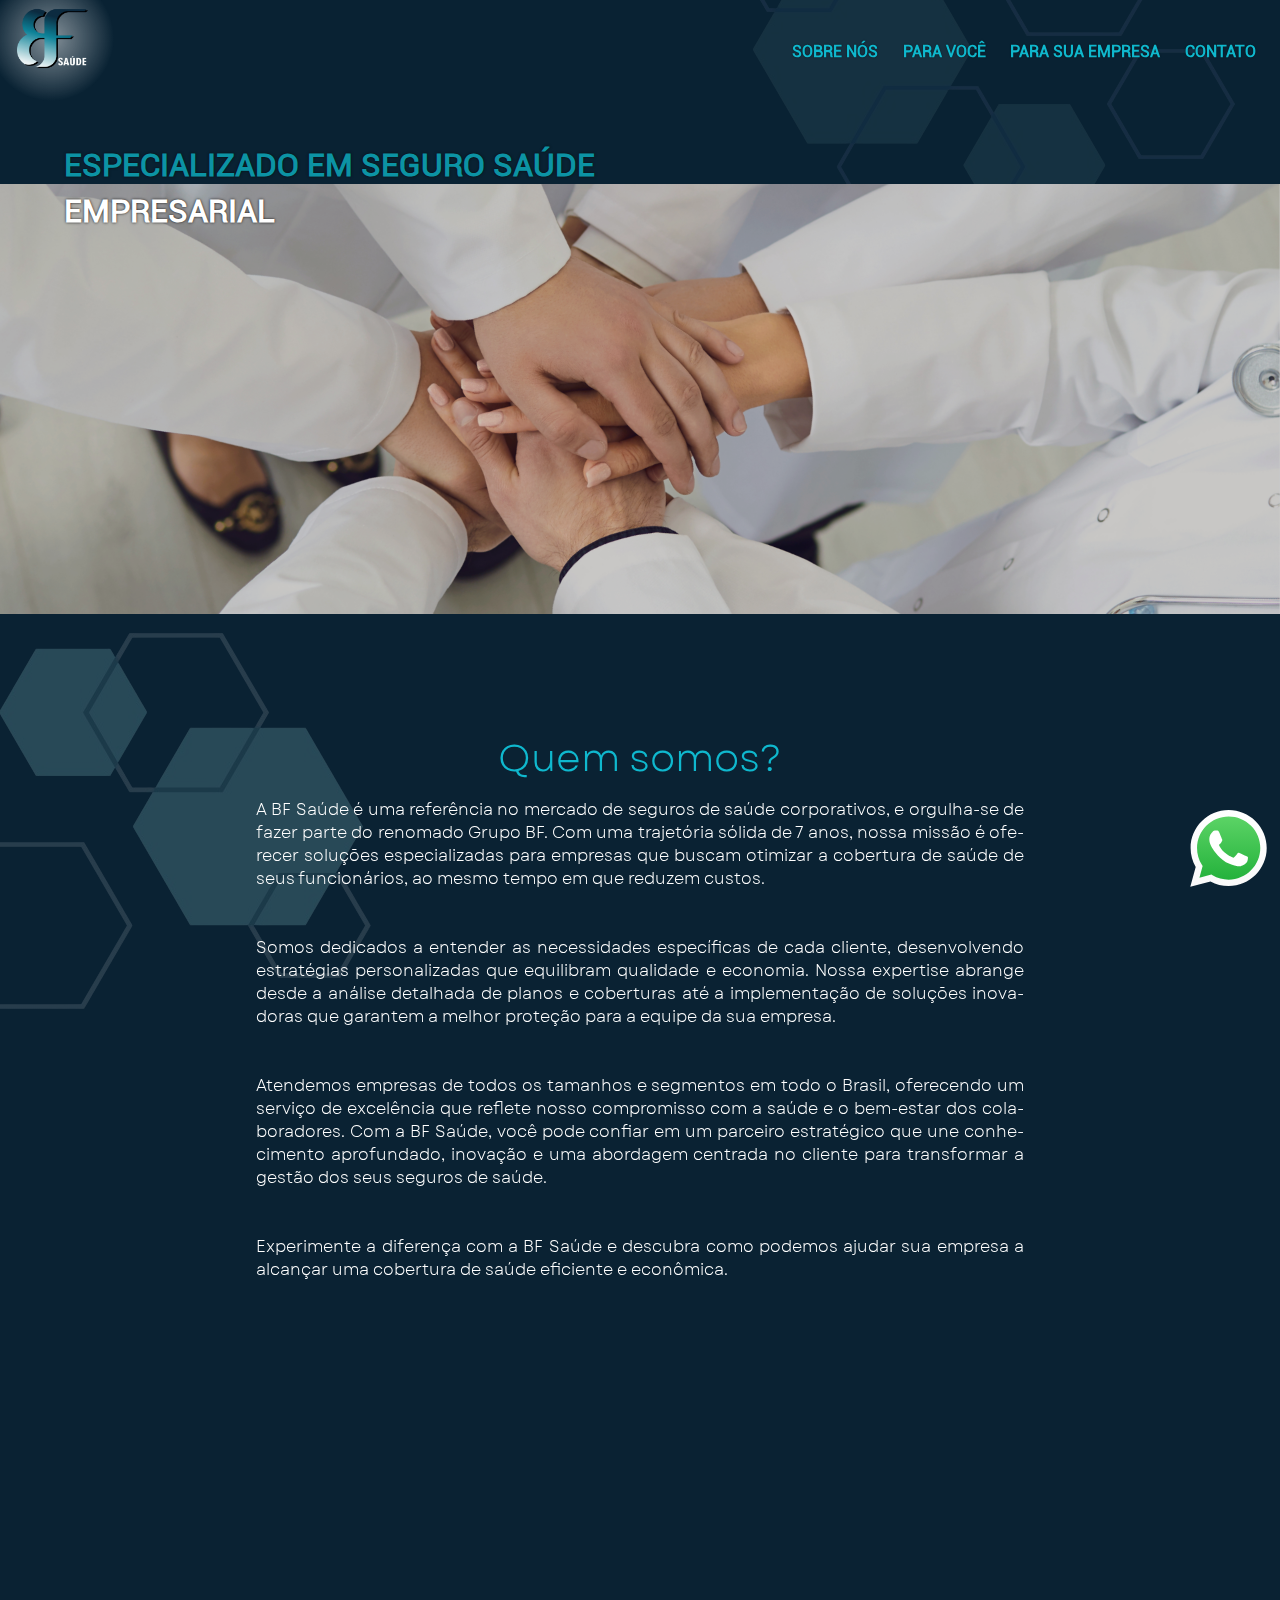
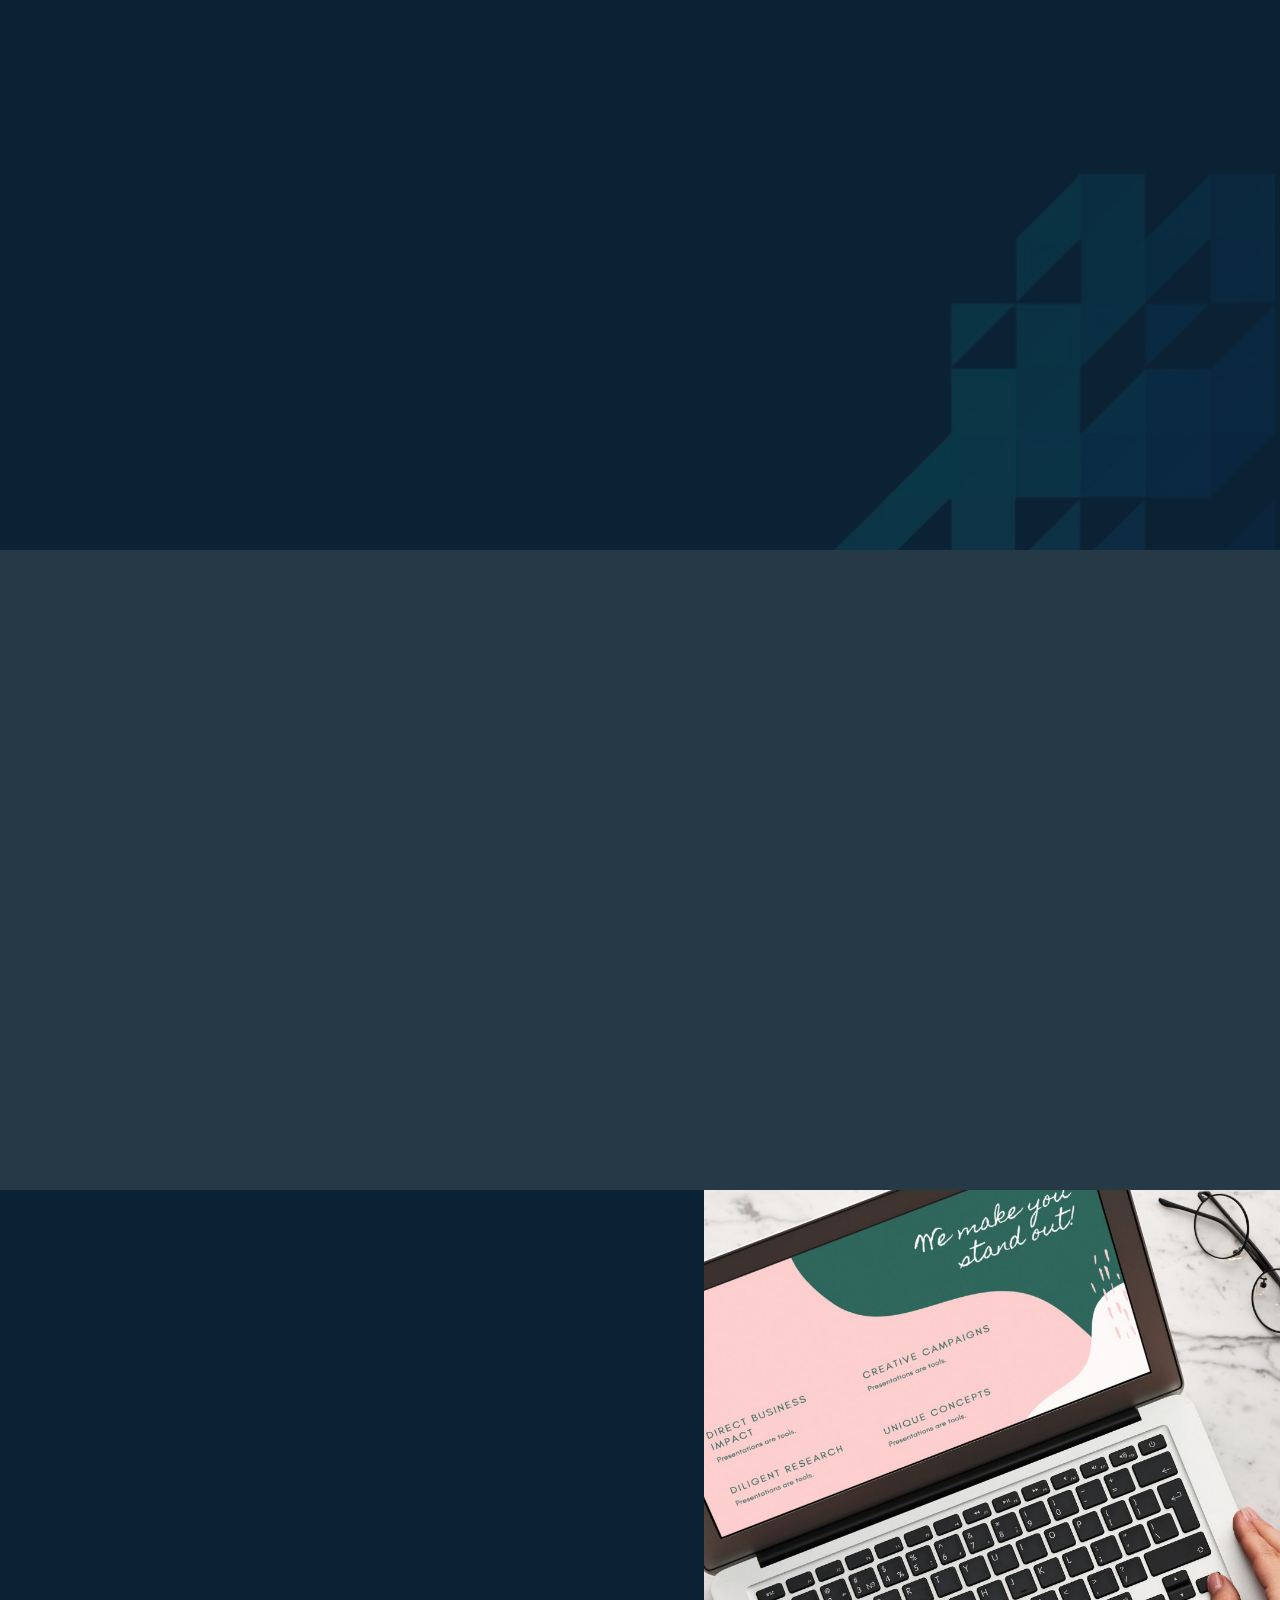
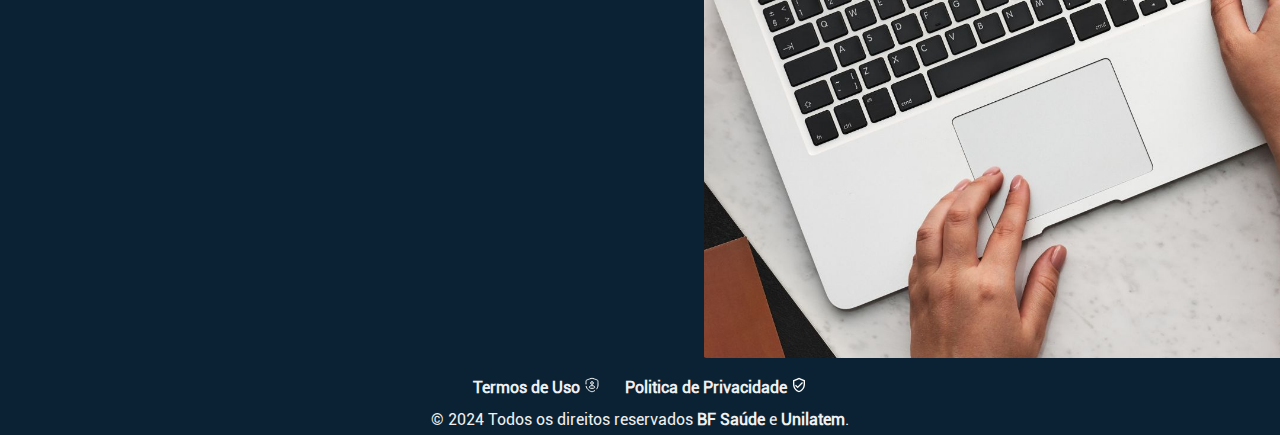
==== commit 43ff0c76: "V.0.7" ====
--- a/index.html
+++ b/index.html
@@ -16,7 +16,7 @@
     <!--|Title Tab|-->
 
     <!--|CSS|-->
-    <link href="style_min.css" rel="stylesheet">
+    <link href="style.css" rel="stylesheet">
     <!--|CSS|-->
 
     <!--|Script Header and Footer Import|-->
@@ -33,7 +33,104 @@
       <header></header>
       <!--|Header|-->
 
-      <main><section id="sec1" data-aos="fade-down" data-aos-duration="1500" data-aos-easing="ease-in-out"><div class="carousel-container"><div class="slide active"><img src="images/saude.webp" alt="saude"><h1 class="tt">Cuide de Quem Você Ama</h1><h1 class="tt0">Com Nossos Planos de Saúde</h1><h1 class="tt01">Feitos Sob Medida para Sua Família</h1><div class="dvbt"><a class="bt" href="planos.html">SAIBA MAIS</a></div></div><div class="slide"><img src="images/empresarial.webp" alt="empresarial"><h1 class="tt02">Cuide dos Seus Funcionários</h1><h1 class="tt03">Com Nossos Planos de Saúde</h1><h1 class="tt04">E Aumente Sua Produtividade</h1><div class="dvbt"><a class="bt0" href="planos.html">SAIBA MAIS</a></div></div><div class="slide"><img src="images/odontologia.webp" alt="odontologia"><h1 class="tt05">Cuide do Seu Sorriso</h1><h1 class="tt06">Você Merece Isso</h1><div class="dvbt"><a class="bt1" href="planos.html">SAIBA MAIS</a></div></div><div class="indicators"><span class="indicator active" data-slide="0"></span><span class="indicator" data-slide="1"></span><span class="indicator" data-slide="2"></span></div></div></section><section id="sec2"><div class="dv1" data-aos="fade-down" data-aos-duration="1000" data-aos-easing="ease-in-out"><h1 class="tt1">Quem somos?</h1><p class="tx">A BF Saúde surge em um cenário onde muitas empresas do setor priorizam o lucro em detrimento do cuidado e suporte aos clientes. Com uma visão diferenciada, a BF Saúde busca preencher essa lacuna, colocando o bem-estar e a satisfação dos clientes no centro de suas operações.</p><p class="tx">Nossa equipe está empenhada em oferecer planos de saúde que atendam às necessidades individuais de cada cliente, proporcionando suporte e atendimento de excelência em todos os momentos.</p><p class="tx">Acreditamos que a melhoria no setor de planos de saúde é essencial para garantir que as pessoas recebam o cuidado e a atenção que merecem.</p></div><div class="dv2" data-aos="flip-up" data-aos-duration="1500" data-aos-easing="ease-in-out"><img class="im1" src="images/1.webp" alt="médicos"></div></section><section id="sec3"><h1 class="tt2" data-aos="flip-up" data-aos-duration="1000" data-aos-easing="ease-in-out">Nossos Planos</h1><div class="dv3"><div data-aos="flip-up" data-aos-duration="1500" data-aos-easing="ease-in-out" class="dv4"><img class="im2" src="images/2.webp" alt="familia"><h1 class="tt4">Planos Simples</h1><p class="tx2">Individuais - Familiares</p></div><div data-aos="flip-up" data-aos-duration="1500" data-aos-easing="ease-in-out" class="dv4"><img class="im2" src="images/3.webp" alt="empresa"><h1 class="tt4">Planos Compostos</h1><p class="tx2">Empresariais</p></div><div data-aos="flip-up" data-aos-duration="1500" data-aos-easing="ease-in-out" class="dv4"><img class="im2" src="images/4.webp" alt="odontologico"><h1 class="tt4">Planos Odontológicos</h1><p class="tx2">Individuais - Familiares - Empresariais</p></div></div><a class="bt2" href="planos.html">SAIBA MAIS</a></section><section id="contato"><div class="dv5" data-aos="flip-up" data-aos-duration="1000" data-aos-easing="ease-in-out"><div class="dv6"><h1 class="tt5">Fale Conosco</h1><p class="tx3"><a class="tx31" href="tel:+5511944525403">Telefone: +55 (11) 9 4452-5403</a></p></div><div class="dv7"><h1 class="tt6">Segue a gente!</h1><div class="dv8"><a href="https://www.instagram.com/bf_consultoria/" target="_blank"><img class="im3" src="images/instagram.svg"></a><a href="https://api.whatsapp.com/send?phone=5511944525403&text=Olá%2C%20Gostaria%20de%20saber%20mais%20sobre%20a%20empresa!" target="_blank"><img class="im3" src="images/whatsapp.svg"></a></div></div></div><div></div></section><a target="_blank" href="https://api.whatsapp.com/send?phone=5511944525403&text=Olá%2C%20Gostaria%20de%20saber%20mais%20sobre%20a%20empresa!"><img class="whatsfix" src="images/whatsapp0.svg"></a></main>
+      <main>
+        <section id="sc1" data-aos="fade-down" data-aos-duration="1500" data-aos-easing="ease-in-out">
+          <div class="dv0">
+            <h2 class="tt">ESPECIALIZADO EM SEGURO SAÚDE</h2>
+            <div class="hexdv">
+              <img class="hexim" src="images/hex.png">
+            </div>
+          </div>
+          <div class="hero">
+            <h2 class="tt0">EMPRESARIAL</h2>
+          </div>
+        </section>
+        <section id="sobre">
+            <img class="hexim0" src="images/hex1.png">
+            <div class="dv1" data-aos="fade-down" data-aos-duration="1000" data-aos-easing="ease-in-out">
+                <h2 class="tt1">Quem somos?</h2>
+                <p class="tx">
+                  A BF Saúde é uma referência no mercado de seguros de saúde corporativos, e orgulha-se de fazer parte do renomado Grupo BF. Com uma trajetória sólida de 7 anos, nossa missão é oferecer soluções especializadas para empresas que buscam otimizar a cobertura de saúde de seus funcionários, ao mesmo tempo em que reduzem custos.
+                  <br><br><br>
+                  Somos dedicados a entender as necessidades específicas de cada cliente, desenvolvendo estratégias personalizadas que equilibram qualidade e economia. Nossa expertise abrange desde a análise detalhada de planos e coberturas até a implementação de soluções inovadoras que garantem a melhor proteção para a equipe da sua empresa.
+                  <br><br><br>
+                  Atendemos empresas de todos os tamanhos e segmentos em todo o Brasil, oferecendo um serviço de excelência que reflete nosso compromisso com a saúde e o bem-estar dos colaboradores. Com a BF Saúde, você pode confiar em um parceiro estratégico que une conhecimento aprofundado, inovação e uma abordagem centrada no cliente para transformar a gestão dos seus seguros de saúde. 
+                  <br><br><br>
+                  Experimente a diferença com a BF Saúde e descubra como podemos ajudar sua empresa a alcançar uma cobertura de saúde eficiente e econômica.
+                </p>
+            </div>
+        </section>
+        <section id="servicos">
+          <div class="dvsec3" data-aos="fade-down" data-aos-duration="1000" data-aos-easing="ease-in-out">
+              <h2 class="tt1">Nossos Serviços</h2>
+              <div class="dv1sec3">
+                <div class="dv2sec3">
+                  <img class="imsec3" src="images/se.jpg">
+                  <h2 class="ttsec3">Saúde empresarial</h2>
+                  <p class="txsec3">Redução de custos e ampla cobertura para empresas.</p>
+                </div>
+                <div class="dv2sec3">
+                  <img class="imsec3" src="images/si.jpg">
+                  <h2 class="ttsec3">Saúde individual</h2>
+                  <p class="txsec3">Encontramos os melhores planos que se ajustam ao seu orçamento.</p>
+                </div>
+                <div class="dv2sec3">
+                  <img class="imsec3" src="images/sv.jpg">
+                  <h2 class="ttsec3">Seguro de vida</h2>
+                  <p class="txsec3">Proteja o seu futuro e de quem você ama com o seguro de vida certo.</p>
+                </div>
+              </div>
+          </div>
+          <img class="hexim1" src="images/hex2.png">
+      </section>
+        <section id="planos">
+          <h2 class="tt2" data-aos="fade-down" data-aos-duration="1500" data-aos-easing="ease-in-out">Planos Empresariais</h2>
+          <div class="dv3" data-aos="fade-down" data-aos-duration="1500" data-aos-easing="ease-in-out">
+              <div class="dv4"><img class="im2" src="images/2.webp" alt="familia">
+                  <h2 class="tt4">Amil Fácil 110 Enf</h2>
+                  <p class="tx2">Individuais - Familiares</p>
+              </div>
+              <div class="dv4"><img class="im2" src="images/3.webp" alt="empresa">
+                  <h2 class="tt4">Porto Seguro</h2>
+                  <p class="tx2">Empresariais</p>
+              </div>
+              <div class="dv4"><img class="im2" src="images/4.webp" alt="odontologico">
+                  <h2 class="tt4">Bradesco</h2>
+                  <p class="tx2">Individuais - Familiares - Empresariais</p>
+              </div>
+          </div>
+        </section>
+        <section id="contato">
+            <div class="dv5">
+                <div class="dv6" data-aos="fade-down" data-aos-duration="1000" data-aos-easing="ease-in-out">
+                  <div class="dv61">
+                    <div class="dv62">
+                      <h2 class="tt5">Contato</h2>
+                      <p class="tx3">Fale conosco!</p>
+                    </div>
+                    <a class="btcontato" href="tel:+5511944525403">CONTATE-NOS</a>
+                  </div>
+                  <div>
+                    <h2 class="tt6">TELEFONE</h2>
+                    <p class="tx3"><a class="tx31" href="tel:+5511944525403">+55 (11) 9 4452-5403</a></p>
+                  </div>
+                  <div>
+                    <h2 class="tt6">EMAIL</h2>
+                    <p class="tx3"><a class="tx31" href="mailto:contato@bfsaude.com.br">contato@bfsaude.com.br</a></p>
+                  </div>
+                  <div>
+                    <h2 class="tt6">REDES SOCIAIS</h2>
+                    <div class="dv8">
+                      <a href="https://www.instagram.com/bf_consultoria/" target="_blank">
+                      <img class="im3" src="images/instagram.svg"></a><a href="https://api.whatsapp.com/send?phone=5511944525403&text=Olá%2C%20Gostaria%20de%20saber%20mais%20sobre%20a%20empresa!"
+                    target="_blank"><img class="im3" src="images/whatsapp.svg"></a></div>
+                  </div>
+                </div>
+                <div class="dv7">
+                    <img class="imcontato" src="images/contato.jpg">
+                </div>
+            </div>
+        </section><a target="_blank" href="https://api.whatsapp.com/send?phone=5511944525403&text=Olá%2C%20Gostaria%20de%20saber%20mais%20sobre%20a%20empresa!"><img class="whatsfix" src="images/whatsapp0.svg"></a></main>
 
       <!--|Footer|-->
       <footer></footer>
@@ -42,7 +139,6 @@
       <!--|Script|-->
       <script src="script.js" rel="text/javascript"></script>
       <script src="https://code.jquery.com/jquery-3.6.0.min.js"></script>
-      <script>$(document).ready((function(){var a=0,i=$(".slide"),e=i.length;function t(a){i.removeClass("active"),$(".slide:eq("+a+")").addClass("active"),$(".indicator").removeClass("active"),$('.indicator[data-slide="'+a+'"]').addClass("active")}$(".indicator").click((function(){var i=$(this).data("slide");t(i),a=i})),setInterval((function(){t(a=(a+1)%e)}),100000000)}));</script>
       <!--|Script|-->
     </section>
   </body>
--- a/style.css
+++ b/style.css
@@ -0,0 +1,1290 @@
+/*--|All|--*/
+@font-face{
+font-family:'roboto';
+src:url('font/Roboto-Regular.ttf')format('truetype');
+}
+@font-face{
+  font-family:'garet';
+  src:url('font/Garet.ttf')format('truetype');
+  }
+*{
+/*font*/
+font-family:'roboto';
+font-size:1.25vw;
+color:#F0F0F0;
+/*display*/
+margin:0;
+padding:0;
+}
+/*--|All|--*/
+
+/*--|Header|--*/
+#hd{
+/*display*/
+position:fixed;
+display:flex;
+width:100%;
+height:8vw;
+top:0;
+left:0;
+right:0;
+justify-content:space-between;
+align-items:center;
+z-index:100;
+}
+#lg1 {
+  /* display */
+  position: relative;
+  display: flex;
+  width: 10vw;
+  height: 10vw;
+  top: -1vw;
+  left: -1vw;
+  justify-content: center;
+  align-items: center;
+  background: radial-gradient(circle, rgba(255, 255, 255, 0.5) 0%, rgba(255, 255, 255, 0) 70%);
+}
+.lg{
+/*display*/
+position:relative;
+display:flex;
+width:5.5vw;
+left:0.1vw;
+/*cursor*/
+cursor:pointer;
+}
+#ls{
+/*font*/
+list-style-type:none;
+/*display*/
+display:flex;
+width:40%;
+height:100%;
+flex-direction:row;
+justify-content:space-evenly;
+align-items:center;
+}
+.nv{
+/*font*/
+font-size:1.25vw;
+font-weight:900;
+text-decoration:none;
+text-shadow:0 0 0.1vw #0D0D0D;
+color:#0fb8ce;
+/*display*/
+display:flex;
+flex-direction:column;
+justify-content:center;
+align-items:center;
+}
+.nv:hover{
+/*font*/
+text-shadow:0 0 0.5vw #D0E2F4;
+}
+.im{
+/*display*/
+width:2vw;
+}
+#divhd{
+display:none;
+}
+#mnm{
+/*display*/
+display:none;
+}
+#lsm{
+/*display*/
+display:none;
+}
+.nvls{
+/*font*/
+text-decoration:none;
+color:transparent;
+/*display*/
+display:flex;
+flex-direction:column;
+justify-content:center;
+align-items:center;
+}
+@media screen and (max-width: 768px){
+#hd{
+/*display*/
+height:15vw;
+justify-content: space-between;
+}
+.lg{
+/*display*/
+width:15vw;
+}
+#ls{
+/*display*/
+display:none;
+}
+#divhd{
+display:flex;
+}
+#mnm{
+/*font*/
+color:#F0F0F0;
+/*display*/
+display:flex;
+width:12vw;
+}
+#lsm{
+/*font*/
+list-style-type:none;
+/*display*/
+position:absolute;
+display:none;
+width:48%;
+height:80vw;
+top:-6vw;
+right:-3vw;
+padding:2vw;
+flex-direction:column;
+justify-content:space-around;
+align-items:center;
+background:#474998;
+/*border*/
+border-radius:5vw;
+}
+.divclose{
+/*display*/
+display:flex;
+width:90%;
+justify-content:flex-end;
+align-items:flex-start;
+}
+#lsm li{
+/*display*/
+display:flex;
+width:70%;
+justify-content:flex-start;
+align-items:center;
+}
+.nvls{
+/*font*/
+font-size:6vw;
+text-align:left;
+text-decoration:none;
+color:#F0F0F0;
+/*display*/
+display:flex;
+width:100%;
+padding:0;
+flex-direction:row;
+justify-content:flex-start;
+align-items:center;
+}
+}
+/*--|Header|--*/
+
+/*--|Footer|--*/
+#ft{
+/*display*/
+position:absolute;
+display:flex;
+width:100%;
+height:5vw;
+padding:0.5vw 0;
+bottom:revert;
+flex-direction:column;
+justify-content:center;
+align-items:center;
+background:#0a2233;
+}
+.dvft{
+/*display*/
+display:flex;
+width:30%;
+margin:1vw;
+flex-direction:row;
+justify-content:space-evenly;
+align-items:center;
+}
+.lk1{
+/*font*/
+text-decoration:none;
+}
+.tx8:hover{
+/*font*/
+color:#D0E2F4;
+/*cursor*/
+cursor:pointer;
+}
+.unilatem{
+  text-decoration: none;
+}
+.unilatem:hover{
+  color:#8906E6;
+  text-shadow:0 0 1vw #F0F0F0;
+}
+.bfsaude{
+  text-decoration: none;
+}
+.bfsaude:hover{
+  color:#D0E2F4;
+  text-shadow:0 0 1vw #F0F0F0;
+}
+@media screen and (max-width: 768px){
+#ft{
+/*display*/
+height:58vw;
+}
+.txftm{
+/*font*/
+font-size:6vw;
+text-align:center;
+}
+.dvft{
+/*display*/
+display:flex;
+width:100%;
+margin:1vw;
+flex-direction:row;
+justify-content:space-evenly;
+align-items:center;
+}
+.lk1{
+/*display*/
+display:flex;
+width:40%;
+flex-direction:row;
+justify-content:center;
+align-items:center;
+}
+.tx8{
+/*font*/
+font-size:6vw;
+text-align:center;
+/*display*/
+display:flex;
+flex-direction:column;
+justify-content:center;
+align-items:center;
+}
+.imft{
+/*display*/
+width:10vw;
+}
+.unilatem{
+  font-size:6vw;
+}
+.bfsaude{
+  font-size:6vw;
+}
+}
+/*--|Footer|--*/
+
+/*--|Main|--*/
+#sc1{
+/*display*/
+position:relative;
+display:flex;
+width:100%;
+height:48vw;
+padding:0;
+flex-direction:column;
+justify-content:center;
+align-items:center;
+}
+.dv0{
+display:flex;
+width:100%;
+height:15vw;
+justify-content:start;
+align-items:end;
+background-color:#0c2b40;
+overflow: hidden;
+}
+.tt{
+font-size:2.5vw;
+font-weight:900;
+text-shadow:0 0 0.2vw #0D0D0D;
+color:#0fb8ce;
+padding:0 0 0 5vw;
+}
+.hexdv{
+  display:flex;
+  width:50%;
+  height:100%;
+  justify-content: flex-end;
+  align-items:center;
+}
+.hexim{
+  opacity:0.1;
+}
+.tt0{
+font-size:2.5vw;
+font-weight:900;
+text-shadow:0 0 0.2vw #0D0D0D;
+color:#FFFFFF;
+position:absolute;
+top:15vw;;
+left:5vw;
+z-index:1;
+}
+.hero{
+  width:100%;
+  height:35vw;
+  background-image: url('images/saude.png');
+  background-size: cover; /* Ajusta a imagem para cobrir todo o elemento */
+  background-position: center; /* Centraliza a imagem no elemento */
+  background-repeat: no-repeat; /* Evita que a imagem se repita */
+}
+.hero::before {
+  content: ''; /* Necessário para exibir o pseudo-elemento */
+  position: absolute;
+  top: 0;
+  left: 0;
+  width: 100%;
+  height: 100%;
+  background: rgba(0, 0, 0, 0.2); /* Cor da sobreposição com transparência */
+  z-index: 1; /* Coloca a sobreposição acima da imagem de fundo */
+}
+@media screen and (max-width:768px){
+  #sc1{
+    /*display*/
+    height:150vw;
+  }
+}
+
+
+#sobre{
+/*display*/
+display:flex;
+width:100%;
+height:60vw;
+justify-content:space-around;
+align-items:center;
+background:#0a2233;
+overflow: hidden;
+}
+#sobre::before {
+  content: ''; /* Necessário para exibir o pseudo-elemento */
+  position: absolute;
+  top: 0;
+  left: 0;
+  width: 100%;
+  height: auto;
+  background: rgba(0, 0, 0, 0.5); /* Cor da sobreposição com transparência */
+  z-index: 1; /* Coloca a sobreposição acima da imagem de fundo */
+}
+.hexim0{
+  position: absolute;
+  top: 42vw;
+  left: -10vw;
+  opacity: 0.2;
+}
+.dv1{
+/*display*/
+display:flex;
+width:60%;
+height:70%;
+flex-wrap:wrap;
+flex-direction:row;
+justify-content:space-around;
+align-items:flex-start;
+}
+.tt1{
+/*font*/
+font-family:'garet';
+font-size:3vw;
+font-weight:300;
+color:#0fb8ce;
+/*display*/
+display:flex;
+width:100%;
+justify-content:center;
+align-items:center;
+}
+.tx{
+/*font*/
+font-family:'garet';
+text-align:justify;
+hyphens:auto;
+color:#FFFFFF;
+/*display*/
+display:flex;
+width:100%;
+margin:1vw 0;
+justify-content:flex-start;
+align-items:center;
+}
+.dv2{
+/*display*/
+display:flex;
+width:50%;
+flex-direction:row;
+justify-content:space-around;
+align-items:center;
+}
+.im1{
+/*display*/
+width:90%;
+/*border*/
+border-radius:2VW;
+}
+
+@media screen and (max-width:768px){
+  #sobre{
+  /*display*/
+  height:150vw;
+  flex-direction: column;
+  }
+  .dv1{
+  /*display*/
+  width:80%;
+  }
+  .tt1{
+  /*font*/
+  font-size:7vw;
+  }
+  .tx{
+  /*font*/
+  font-size:4vw;
+  }
+  .dv2{
+  /*display*/
+  width:80%;
+  }
+  .im1{
+  /*display*/
+  width:80vw;
+  }
+}
+#servicos{
+/*display*/
+display:flex;
+width:100%;
+height:60vw;
+flex-direction: column;
+justify-content:space-around;
+align-items:center;
+background:#0a2233;
+overflow: hidden;
+}
+#servicos::before {
+content: ''; /* Necessário para exibir o pseudo-elemento */
+position: absolute;
+top: 0;
+left: 0;
+width: 100%;
+height: auto;
+background: rgba(0, 0, 0, 0.5); /* Cor da sobreposição com transparência */
+z-index: 1; /* Coloca a sobreposição acima da imagem de fundo */
+}
+.dvsec3{
+  display:flex;
+  height:50vw;
+  flex-direction: column;
+  justify-content: space-evenly;
+  align-items:center;
+  z-index:1;
+}
+.dv1sec3{
+  display:flex;
+  width:90%;
+  flex-direction: row;
+  justify-content: space-evenly;
+  align-items:center;
+}
+.dv2sec3{
+  display:flex;
+  width:30%;
+  height:35vw;
+  flex-direction: column;
+  justify-content: space-evenly;
+  align-items:center;
+}
+.imsec3{
+  width:20vw;
+  height:15vw;
+  box-shadow:0 0 1vw #0D0D0D;
+  border-radius:2vw;
+}
+.ttsec3{
+  font-family:'garet';
+  font-weight: 300;
+  color:#0fb8ce;
+}
+.txsec3{
+  font-family:'garet';
+  font-weight: 300;
+  text-align:center;
+  color:#FFFFFF;
+  width:70%;
+}
+.hexim1{
+  position: absolute;
+  top: 140vw;
+  right: -1vw;
+  opacity: 0.1;
+  transform: rotate(90deg);
+}
+
+#planos{
+/*display*/
+position:relative;
+display:flex;
+width:100%;
+height:50vw;
+flex-direction:column;
+justify-content:space-around;
+align-items:center;
+background:#253947;
+}
+.tt2{
+/*font*/
+font-family:'garet';
+font-size:3vw;
+font-weight:300;
+text-align:center;
+color:#0fb8ce;
+/*display*/
+display:flex;
+justify-content:center;
+align-items:center;
+}
+.dv3{
+/*display*/
+display:flex;
+width:100%;
+flex-direction:row;
+justify-content:space-around;
+align-items:center;
+}
+.dv4{
+/*display*/
+display:flex;
+flex-direction:column;
+justify-content:center;
+align-items:center;
+}
+.im2{
+/*display*/
+display:flex;
+width:25vw;
+height:auto;
+justify-content:center;
+align-items:center;
+/*border*/
+border-radius:2vw;
+}
+.tt4{
+/*font*/
+font-size:1.75vw;
+font-weight:700;
+text-align:center;
+color:#FFFFFF;
+/*display*/
+display:flex;
+justify-content:center;
+align-items:center;
+}
+.tx2{
+/*font*/
+font-weight:700;
+text-align:center;
+color:#FFFFFF;
+/*display*/
+display:flex;
+justify-content:center;
+align-items:center;
+}
+.bt2{
+/*font*/
+font-weight:900;
+text-decoration:none;
+/*display*/
+display:flex;
+width:12vw;
+height:3vw;
+justify-content:center;
+align-items:center;
+background:#474998;
+z-index:1;
+/*border*/
+border-radius:50vw;
+}
+.bt2:hover{
+/*font*/
+color:#474998;
+/*display*/
+background:#F0F0F0;
+/*border*/
+box-shadow:0.1vw 0.1vw 1vw #474998;
+}
+
+@media screen and (max-width:768px){
+#planos{
+/*display*/
+height:200vw;
+padding:10vw 0;
+}
+.tt2{
+/*font*/
+font-size:7vw;
+}
+.dv3{
+/*display*/
+flex-direction:column;
+height:100%;
+}
+.im2{
+/*display*/
+width:70vw;
+}
+.tt4{
+/*font*/
+font-size:5vw;
+}
+.tx2{
+/*font*/
+font-size:4vw;
+}
+.bt2{
+/*font*/
+font-size: 4vw;
+/*display*/
+width:35vw;
+height:10vw;
+top:40vw;
+left:20vw;
+margin:5vw 0 0 0;
+}
+}
+
+#contato{
+/*display*/
+display:flex;
+width:100%;
+height:60vw;
+flex-direction:column;
+justify-content:center;
+align-items:center;
+background:#0a2233;
+overflow:hidden;
+}
+.dv5{
+/*display*/
+display:flex;
+width:100%;
+flex-direction:row;
+justify-content:space-around;
+align-items:center;
+}
+.dv6{
+/*display*/
+display:flex;
+width:50%;
+height:80%;
+padding: 0 8vw;
+flex-direction:column;
+justify-content:space-evenly;
+align-items:flex-start;
+}
+.dv61{
+  display:flex;
+  height:10vw;
+  flex-direction:column;
+  justify-content:space-evenly;
+  margin-bottom:5vw;
+}
+.dv62{
+  display:flex;
+  flex-direction:column;
+  justify-content:space-evenly;
+  margin-bottom:3vw;
+}
+.tt5{
+/*font*/
+font-family:'garet';
+font-size:2vw;
+font-weight:500;
+text-align:center;
+color:#0fb8ce;
+/*display*/
+display:flex;
+width:100%;
+padding:0;
+justify-content:flex-start;
+align-items:center;
+z-index:1;
+}
+.tx3{
+/*font*/
+text-align:left;
+hyphens:auto;
+color:#F0F0F0;
+/*display*/
+width:100%;
+}
+.btcontato{
+  font-family:'garet';
+  text-decoration: none;
+  color:#0fb8ce;
+  padding:1vw 4vw;
+  border: 0.2vw solid #0fb8ce;
+  border-radius:5vw;
+}
+.tx31{
+/*font*/
+font-weight:900;
+text-align:center;
+text-decoration:none;
+hyphens:auto;
+color:#F0F0F0;
+/*display*/
+width:100%;
+}
+.tx31:hover{
+/*font*/
+text-shadow:0 0 0.5vw #D0E2F4;
+/*display*/
+width:100%;
+}
+.dv7{
+/*display*/
+display:flex;
+width:40%;
+height:100%;
+flex-direction:column;
+justify-content:flex-start;
+align-items:center;
+}
+.tt6{
+/*font*/
+font-family:'garet';
+font-size:2vw;
+font-weight:300;
+text-align:left;
+color:#0fb8ce;
+/*display*/
+display:flex;
+margin-bottom:1vw;
+justify-content:flex-start;
+align-items:center;
+}
+.dv8{
+/*display*/
+display:flex;
+width:100%;
+justify-content:space-evenly;
+align-items:flex-start;
+}
+.im3{
+/*display*/
+width:1.5vw;
+padding:1vw;
+background:#0fb8ce;
+/*border*/
+border-radius:5vw;
+}
+.im3:hover{
+/*border*/
+box-shadow:0 0 1vw #F0F0F0;
+/*cursor*/
+cursor:pointer;
+}
+.dv9{
+/*display*/
+display:flex;
+width:50%;
+justify-content:center;
+align-items:center;
+}
+.im5{
+/*display*/
+display:flex;
+width:100%;
+justify-content:center;
+align-items:center;
+/*border*/
+border-radius:2vw;
+box-shadow:0 0 1vw #0D0D0D;
+}
+.imcontato{
+  width:50vw;
+}
+
+@media screen and (max-width:768px){
+  #contato{
+  /*display*/
+  height:100vw;
+  }
+  .dv5{
+  /*display*/
+  height:100%;
+  flex-direction:column;
+  }
+  .dv6{
+  /*display*/
+  width:90%;
+  }
+  .tt5{
+  /*font*/
+  font-size:7vw;
+  }
+  .tx31{
+  /*font*/
+  font-size:5vw;
+  }
+  .dv7{
+  /*display*/
+  display:flex;
+  width:90%;
+  height:100%;
+  flex-direction:column;
+  justify-content:flex-start;
+  align-items:center;
+  }
+  .tt6{
+  /*font*/
+  font-size:7vw;
+  font-weight:700;
+  text-align:center;
+  color:#F0F0F0;
+  /*display*/
+  display:flex;
+  margin-bottom:1vw;
+  justify-content:center;
+  align-items:center;
+  }
+  .dv8{
+  /*display*/
+  display:flex;
+  width:90%;
+  justify-content:space-evenly;
+  align-items:flex-start;
+  }
+  .im3{
+  /*display*/
+  width:12vw;
+  padding:5vw;
+  background:#D0E2F4;
+  /*border*/
+  border-radius:50%;
+  }
+  .im3:hover{
+  /*border*/
+  box-shadow:0 0 1vw #F0F0F0;
+  /*cursor*/
+  cursor:pointer;
+  }
+  .dv9{
+  /*display*/
+  display:flex;
+  width:50%;
+  justify-content:center;
+  align-items:center;
+  }
+  .im5{
+  /*display*/
+  display:flex;
+  width:100%;
+  justify-content:center;
+  align-items:center;
+  /*border*/
+  border-radius:2vw;
+  box-shadow:0 0 1vw #0D0D0D;
+  }
+}
+
+#sec5{
+/*display*/
+display:flex;
+width:100%;
+height:60vw;
+flex-direction:column;
+justify-content:center;
+align-items:center;
+background:#F0F0F0;
+}
+.tt7{
+/*font*/
+font-size:4vw;
+font-weight:700;
+text-shadow:0.1vw 0.1vw 1vw #F0F0F0;
+color:#474998;
+/*display*/
+display:flex;
+margin:10vw 0 0 0;
+justify-content:center;
+align-items:center;
+}
+.im6{
+/*display*/
+display:flex;
+width:5vw;
+margin:0 2vw;
+justify-content:center;
+align-items:center;
+}
+.dv10{
+/*display*/
+display:flex;
+width:100%;
+justify-content:center;
+align-items:center;
+}
+.im7{
+/*display*/
+display:flex;
+width:40vw;
+margin:5vw;
+justify-content:center;
+align-items:center;
+/*border*/
+border-radius:2vw;
+}
+.tx4{
+/*font*/
+text-align:justify;
+text-shadow:0.1vw 0.1vw 0.1vw #F0F0F0;
+color:#474998;
+/*display*/
+display:flex;
+width:40vw;
+margin:5vw;
+justify-content:center;
+align-items:center;
+}
+
+@media screen and (max-width:768px){
+  #sec5{
+  /*display*/
+  height:250vw;
+  }
+  .tt7{
+  /*font*/
+  font-size:7vw;
+  }
+  .im6{
+  /*display*/
+  width:10vw;
+  }
+  .dv10{
+  /*display*/
+  flex-direction:column;
+  }
+  .im7{
+  /*display*/
+  width: 70vw;
+  }
+  .tx4{
+  /*font*/
+  font-size:4vw;
+  /*display*/
+  width:90%;
+  }
+}
+
+#sec6{
+/*display*/
+display:flex;
+width:100%;
+height:120vw;
+flex-direction:column;
+justify-content:center;
+align-items:center;
+background:#F0F0F0;
+}
+.tt8{
+/*font*/
+font-size:3vw;
+font-weight:700;
+color:#474998;
+/*display*/
+display:flex;
+width:95%;
+justify-content:center;
+align-items:center;
+z-index:1;
+}
+.dv11{
+/*display*/
+display:flex;
+height:80%;
+flex-direction:column;
+justify-content:space-evenly;
+align-items:center;
+z-index:1;
+}
+.dv12{
+/*display*/
+display:flex;
+width:90%;
+flex-direction:row;
+justify-content:center;
+align-items:center;
+}
+.dv13{
+/*display*/
+display:flex;
+width:45%;
+height:35vw;
+margin:0 5vw;
+flex-direction:column;
+justify-content:space-evenly;
+align-items:center;
+}
+.im8{
+/*display*/
+display:flex;
+width:35vw;
+justify-content:center;
+align-items:center;
+/*border*/
+border-radius:2vw;
+box-shadow:0 0 1vw #474998;
+}
+.tt9{
+/*font*/
+font-size:2vw;
+font-weight:700;
+text-align:center;
+color:#474998;
+/*display*/
+display:flex;
+width:35vw;
+justify-content:center;
+align-items:center;
+}
+.tx9{
+/*font*/
+text-align:justify;
+color:#474998;
+/*display*/
+display:flex;
+width:35vw;
+justify-content:center;
+align-items:center;
+}
+.lk2{
+/*font*/
+font-size:1.5vw;
+font-weight:700;
+text-decoration:none;
+color:#F0F0F0;
+/*display*/
+display:flex;
+width:20vw;
+padding:1vw;
+justify-content:center;
+align-items:center;
+background:#474998;
+/*border*/
+border-radius:2vw;
+box-shadow:0.1vw 0.1vw 1vw #F0F0F0;
+}
+.lk2:hover{
+/*font*/
+color:#474998;
+/*display*/
+background:#F0F0F0;
+/*border*/
+box-shadow:0.1vw 0.1vw 1vw #474998;
+/*cursor*/
+cursor:pointer;
+}
+
+@media screen and (max-width: 768px){
+  #sec6{
+  /*display*/
+  height:500vw;
+  }
+  .tt8{
+  /*font*/
+  font-size:7vw;
+  }
+  .dv11{
+  /*display*/
+  height:90%;
+  }
+  .dv12{
+  /*display*/
+  margin:5vw 0;
+  flex-direction:column ;
+  }
+  .dv13{
+  /*display*/
+  width:90%;
+  height:100%;
+  }
+  .im8{
+  /*display*/
+  width:80vw;
+  }
+  .tt9{
+  /*font*/
+  font-size:7vw;
+  /*display*/
+  width:80vw;
+  }
+  .tx9{
+  /*font*/
+  font-size:4vw;
+  /*display*/
+  width:80vw;
+  }
+  .lk2{
+  /*font*/
+  font-size:5vw;
+  /*display*/
+  width:60vw;
+  margin:5vw 0;
+  padding:3vw;
+  /*border*/
+  border-radius:10vw;
+  }
+}
+@media screen and (max-width: 768px){
+.dv8{
+/*display*/
+display:flex;
+width:100%;
+margin:10vw 0 0 0;
+justify-content:space-evenly;
+align-items:center;
+}
+}
+
+/*Termos de Uso*/
+#sectm{
+/*display*/
+display:flex;
+width:100%;
+height:60vw;
+flex-direction:column;
+justify-content:center;
+align-items:center;
+background:#F0F0F0;
+}
+.tttm{
+/*font*/
+font-size:4vw;
+font-weight:700;
+text-align:center;
+color:#474998;
+/*display*/
+width:100%;
+margin:5vw 0;
+}
+.imtm{
+/*display*/
+width:5vw;
+padding:0.5vw;
+background:#474998;
+/*border*/
+border-radius:50%;
+}
+.dvtm{
+/*display*/
+display:flex;
+width:100%;
+justify-content:center;
+align-items:center;
+}
+.txtm{
+/*font*/
+font-weight:700;
+text-align:justify;
+color:#474998;
+/*display*/
+width:90%;
+}
+/*Termos de Uso*/
+
+/*Politica*/
+#secpl{
+/*display*/
+display:flex;
+width:100%;
+height:60vw;
+flex-direction:column;
+justify-content:center;
+align-items:center;
+background:#F0F0F0;
+}
+.ttpl{
+/*font*/
+font-size:4vw;
+font-weight:700;
+text-align:center;
+color:#474998;
+/*display*/
+width:100%;
+margin:5vw 0;
+}
+.impl{
+/*display*/
+width:5vw;
+padding:0.5vw;
+background:#474998;
+/*border*/
+border-radius:50%;
+}
+.dvpl{
+/*display*/
+display:flex;
+width:100%;
+justify-content:center;
+align-items:center;
+}
+.txpl{
+/*font*/
+font-weight:700;
+text-align:justify;
+color:#474998;
+/*display*/
+width:90%;
+}
+/*Politica*/
+
+.whatsfix{
+/*display*/
+position:fixed;
+width:6vw;
+bottom:1vw;
+right:1vw;
+z-index:2;
+/*animation*/
+animation: swing 2s ease-in-out infinite;
+transform-origin: center;
+/*cursor*/
+cursor:pointer;
+}
+
+@media screen and (max-width:768px){
+  .whatsfix{
+  /*display*/
+  width:20vw;
+  bottom:2vw;
+  right:2vw;
+  z-index:2;
+  }
+}
+
+@keyframes swing {
+    0% {
+        transform: rotateZ(0deg);
+      }
+      20% {
+        transform: rotateZ(-10deg);
+      }
+      40% {
+        transform: rotateZ(5deg);
+      }
+      60% {
+        transform: rotateZ(-5deg);
+      }
+      80% {
+        transform: rotateZ(4deg);
+      }
+      100% {
+        transform: rotateZ(0deg);
+      }
+  }
+
+[data-aos][data-aos][data-aos-duration="50"],body[data-aos-duration="50"] [data-aos]{transition-duration:50ms}[data-aos][data-aos][data-aos-delay="50"],body[data-aos-delay="50"] [data-aos]{transition-delay:0}[data-aos][data-aos][data-aos-delay="50"].aos-animate,body[data-aos-delay="50"] [data-aos].aos-animate{transition-delay:50ms}[data-aos][data-aos][data-aos-duration="100"],body[data-aos-duration="100"] [data-aos]{transition-duration:.1s}[data-aos][data-aos][data-aos-delay="100"],body[data-aos-delay="100"] [data-aos]{transition-delay:0}[data-aos][data-aos][data-aos-delay="100"].aos-animate,body[data-aos-delay="100"] [data-aos].aos-animate{transition-delay:.1s}[data-aos][data-aos][data-aos-duration="150"],body[data-aos-duration="150"] [data-aos]{transition-duration:.15s}[data-aos][data-aos][data-aos-delay="150"],body[data-aos-delay="150"] [data-aos]{transition-delay:0}[data-aos][data-aos][data-aos-delay="150"].aos-animate,body[data-aos-delay="150"] [data-aos].aos-animate{transition-delay:.15s}[data-aos][data-aos][data-aos-duration="200"],body[data-aos-duration="200"] [data-aos]{transition-duration:.2s}[data-aos][data-aos][data-aos-delay="200"],body[data-aos-delay="200"] [data-aos]{transition-delay:0}[data-aos][data-aos][data-aos-delay="200"].aos-animate,body[data-aos-delay="200"] [data-aos].aos-animate{transition-delay:.2s}[data-aos][data-aos][data-aos-duration="250"],body[data-aos-duration="250"] [data-aos]{transition-duration:.25s}[data-aos][data-aos][data-aos-delay="250"],body[data-aos-delay="250"] [data-aos]{transition-delay:0}[data-aos][data-aos][data-aos-delay="250"].aos-animate,body[data-aos-delay="250"] [data-aos].aos-animate{transition-delay:.25s}[data-aos][data-aos][data-aos-duration="300"],body[data-aos-duration="300"] [data-aos]{transition-duration:.3s}[data-aos][data-aos][data-aos-delay="300"],body[data-aos-delay="300"] [data-aos]{transition-delay:0}[data-aos][data-aos][data-aos-delay="300"].aos-animate,body[data-aos-delay="300"] [data-aos].aos-animate{transition-delay:.3s}[data-aos][data-aos][data-aos-duration="350"],body[data-aos-duration="350"] [data-aos]{transition-duration:.35s}[data-aos][data-aos][data-aos-delay="350"],body[data-aos-delay="350"] [data-aos]{transition-delay:0}[data-aos][data-aos][data-aos-delay="350"].aos-animate,body[data-aos-delay="350"] [data-aos].aos-animate{transition-delay:.35s}[data-aos][data-aos][data-aos-duration="400"],body[data-aos-duration="400"] [data-aos]{transition-duration:.4s}[data-aos][data-aos][data-aos-delay="400"],body[data-aos-delay="400"] [data-aos]{transition-delay:0}[data-aos][data-aos][data-aos-delay="400"].aos-animate,body[data-aos-delay="400"] [data-aos].aos-animate{transition-delay:.4s}[data-aos][data-aos][data-aos-duration="450"],body[data-aos-duration="450"] [data-aos]{transition-duration:.45s}[data-aos][data-aos][data-aos-delay="450"],body[data-aos-delay="450"] [data-aos]{transition-delay:0}[data-aos][data-aos][data-aos-delay="450"].aos-animate,body[data-aos-delay="450"] [data-aos].aos-animate{transition-delay:.45s}[data-aos][data-aos][data-aos-duration="500"],body[data-aos-duration="500"] [data-aos]{transition-duration:.5s}[data-aos][data-aos][data-aos-delay="500"],body[data-aos-delay="500"] [data-aos]{transition-delay:0}[data-aos][data-aos][data-aos-delay="500"].aos-animate,body[data-aos-delay="500"] [data-aos].aos-animate{transition-delay:.5s}[data-aos][data-aos][data-aos-duration="550"],body[data-aos-duration="550"] [data-aos]{transition-duration:.55s}[data-aos][data-aos][data-aos-delay="550"],body[data-aos-delay="550"] [data-aos]{transition-delay:0}[data-aos][data-aos][data-aos-delay="550"].aos-animate,body[data-aos-delay="550"] [data-aos].aos-animate{transition-delay:.55s}[data-aos][data-aos][data-aos-duration="600"],body[data-aos-duration="600"] [data-aos]{transition-duration:.6s}[data-aos][data-aos][data-aos-delay="600"],body[data-aos-delay="600"] [data-aos]{transition-delay:0}[data-aos][data-aos][data-aos-delay="600"].aos-animate,body[data-aos-delay="600"] [data-aos].aos-animate{transition-delay:.6s}[data-aos][data-aos][data-aos-duration="650"],body[data-aos-duration="650"] [data-aos]{transition-duration:.65s}[data-aos][data-aos][data-aos-delay="650"],body[data-aos-delay="650"] [data-aos]{transition-delay:0}[data-aos][data-aos][data-aos-delay="650"].aos-animate,body[data-aos-delay="650"] [data-aos].aos-animate{transition-delay:.65s}[data-aos][data-aos][data-aos-duration="700"],body[data-aos-duration="700"] [data-aos]{transition-duration:.7s}[data-aos][data-aos][data-aos-delay="700"],body[data-aos-delay="700"] [data-aos]{transition-delay:0}[data-aos][data-aos][data-aos-delay="700"].aos-animate,body[data-aos-delay="700"] [data-aos].aos-animate{transition-delay:.7s}[data-aos][data-aos][data-aos-duration="750"],body[data-aos-duration="750"] [data-aos]{transition-duration:.75s}[data-aos][data-aos][data-aos-delay="750"],body[data-aos-delay="750"] [data-aos]{transition-delay:0}[data-aos][data-aos][data-aos-delay="750"].aos-animate,body[data-aos-delay="750"] [data-aos].aos-animate{transition-delay:.75s}[data-aos][data-aos][data-aos-duration="800"],body[data-aos-duration="800"] [data-aos]{transition-duration:.8s}[data-aos][data-aos][data-aos-delay="800"],body[data-aos-delay="800"] [data-aos]{transition-delay:0}[data-aos][data-aos][data-aos-delay="800"].aos-animate,body[data-aos-delay="800"] [data-aos].aos-animate{transition-delay:.8s}[data-aos][data-aos][data-aos-duration="850"],body[data-aos-duration="850"] [data-aos]{transition-duration:.85s}[data-aos][data-aos][data-aos-delay="850"],body[data-aos-delay="850"] [data-aos]{transition-delay:0}[data-aos][data-aos][data-aos-delay="850"].aos-animate,body[data-aos-delay="850"] [data-aos].aos-animate{transition-delay:.85s}[data-aos][data-aos][data-aos-duration="900"],body[data-aos-duration="900"] [data-aos]{transition-duration:.9s}[data-aos][data-aos][data-aos-delay="900"],body[data-aos-delay="900"] [data-aos]{transition-delay:0}[data-aos][data-aos][data-aos-delay="900"].aos-animate,body[data-aos-delay="900"] [data-aos].aos-animate{transition-delay:.9s}[data-aos][data-aos][data-aos-duration="950"],body[data-aos-duration="950"] [data-aos]{transition-duration:.95s}[data-aos][data-aos][data-aos-delay="950"],body[data-aos-delay="950"] [data-aos]{transition-delay:0}[data-aos][data-aos][data-aos-delay="950"].aos-animate,body[data-aos-delay="950"] [data-aos].aos-animate{transition-delay:.95s}[data-aos][data-aos][data-aos-duration="1000"],body[data-aos-duration="1000"] [data-aos]{transition-duration:1s}[data-aos][data-aos][data-aos-delay="1000"],body[data-aos-delay="1000"] [data-aos]{transition-delay:0}[data-aos][data-aos][data-aos-delay="1000"].aos-animate,body[data-aos-delay="1000"] [data-aos].aos-animate{transition-delay:1s}[data-aos][data-aos][data-aos-duration="1050"],body[data-aos-duration="1050"] [data-aos]{transition-duration:1.05s}[data-aos][data-aos][data-aos-delay="1050"],body[data-aos-delay="1050"] [data-aos]{transition-delay:0}[data-aos][data-aos][data-aos-delay="1050"].aos-animate,body[data-aos-delay="1050"] [data-aos].aos-animate{transition-delay:1.05s}[data-aos][data-aos][data-aos-duration="1100"],body[data-aos-duration="1100"] [data-aos]{transition-duration:1.1s}[data-aos][data-aos][data-aos-delay="1100"],body[data-aos-delay="1100"] [data-aos]{transition-delay:0}[data-aos][data-aos][data-aos-delay="1100"].aos-animate,body[data-aos-delay="1100"] [data-aos].aos-animate{transition-delay:1.1s}[data-aos][data-aos][data-aos-duration="1150"],body[data-aos-duration="1150"] [data-aos]{transition-duration:1.15s}[data-aos][data-aos][data-aos-delay="1150"],body[data-aos-delay="1150"] [data-aos]{transition-delay:0}[data-aos][data-aos][data-aos-delay="1150"].aos-animate,body[data-aos-delay="1150"] [data-aos].aos-animate{transition-delay:1.15s}[data-aos][data-aos][data-aos-duration="1200"],body[data-aos-duration="1200"] [data-aos]{transition-duration:1.2s}[data-aos][data-aos][data-aos-delay="1200"],body[data-aos-delay="1200"] [data-aos]{transition-delay:0}[data-aos][data-aos][data-aos-delay="1200"].aos-animate,body[data-aos-delay="1200"] [data-aos].aos-animate{transition-delay:1.2s}[data-aos][data-aos][data-aos-duration="1250"],body[data-aos-duration="1250"] [data-aos]{transition-duration:1.25s}[data-aos][data-aos][data-aos-delay="1250"],body[data-aos-delay="1250"] [data-aos]{transition-delay:0}[data-aos][data-aos][data-aos-delay="1250"].aos-animate,body[data-aos-delay="1250"] [data-aos].aos-animate{transition-delay:1.25s}[data-aos][data-aos][data-aos-duration="1300"],body[data-aos-duration="1300"] [data-aos]{transition-duration:1.3s}[data-aos][data-aos][data-aos-delay="1300"],body[data-aos-delay="1300"] [data-aos]{transition-delay:0}[data-aos][data-aos][data-aos-delay="1300"].aos-animate,body[data-aos-delay="1300"] [data-aos].aos-animate{transition-delay:1.3s}[data-aos][data-aos][data-aos-duration="1350"],body[data-aos-duration="1350"] [data-aos]{transition-duration:1.35s}[data-aos][data-aos][data-aos-delay="1350"],body[data-aos-delay="1350"] [data-aos]{transition-delay:0}[data-aos][data-aos][data-aos-delay="1350"].aos-animate,body[data-aos-delay="1350"] [data-aos].aos-animate{transition-delay:1.35s}[data-aos][data-aos][data-aos-duration="1400"],body[data-aos-duration="1400"] [data-aos]{transition-duration:1.4s}[data-aos][data-aos][data-aos-delay="1400"],body[data-aos-delay="1400"] [data-aos]{transition-delay:0}[data-aos][data-aos][data-aos-delay="1400"].aos-animate,body[data-aos-delay="1400"] [data-aos].aos-animate{transition-delay:1.4s}[data-aos][data-aos][data-aos-duration="1450"],body[data-aos-duration="1450"] [data-aos]{transition-duration:1.45s}[data-aos][data-aos][data-aos-delay="1450"],body[data-aos-delay="1450"] [data-aos]{transition-delay:0}[data-aos][data-aos][data-aos-delay="1450"].aos-animate,body[data-aos-delay="1450"] [data-aos].aos-animate{transition-delay:1.45s}[data-aos][data-aos][data-aos-duration="1500"],body[data-aos-duration="1500"] [data-aos]{transition-duration:1.5s}[data-aos][data-aos][data-aos-delay="1500"],body[data-aos-delay="1500"] [data-aos]{transition-delay:0}[data-aos][data-aos][data-aos-delay="1500"].aos-animate,body[data-aos-delay="1500"] [data-aos].aos-animate{transition-delay:1.5s}[data-aos][data-aos][data-aos-duration="1550"],body[data-aos-duration="1550"] [data-aos]{transition-duration:1.55s}[data-aos][data-aos][data-aos-delay="1550"],body[data-aos-delay="1550"] [data-aos]{transition-delay:0}[data-aos][data-aos][data-aos-delay="1550"].aos-animate,body[data-aos-delay="1550"] [data-aos].aos-animate{transition-delay:1.55s}[data-aos][data-aos][data-aos-duration="1600"],body[data-aos-duration="1600"] [data-aos]{transition-duration:1.6s}[data-aos][data-aos][data-aos-delay="1600"],body[data-aos-delay="1600"] [data-aos]{transition-delay:0}[data-aos][data-aos][data-aos-delay="1600"].aos-animate,body[data-aos-delay="1600"] [data-aos].aos-animate{transition-delay:1.6s}[data-aos][data-aos][data-aos-duration="1650"],body[data-aos-duration="1650"] [data-aos]{transition-duration:1.65s}[data-aos][data-aos][data-aos-delay="1650"],body[data-aos-delay="1650"] [data-aos]{transition-delay:0}[data-aos][data-aos][data-aos-delay="1650"].aos-animate,body[data-aos-delay="1650"] [data-aos].aos-animate{transition-delay:1.65s}[data-aos][data-aos][data-aos-duration="1700"],body[data-aos-duration="1700"] [data-aos]{transition-duration:1.7s}[data-aos][data-aos][data-aos-delay="1700"],body[data-aos-delay="1700"] [data-aos]{transition-delay:0}[data-aos][data-aos][data-aos-delay="1700"].aos-animate,body[data-aos-delay="1700"] [data-aos].aos-animate{transition-delay:1.7s}[data-aos][data-aos][data-aos-duration="1750"],body[data-aos-duration="1750"] [data-aos]{transition-duration:1.75s}[data-aos][data-aos][data-aos-delay="1750"],body[data-aos-delay="1750"] [data-aos]{transition-delay:0}[data-aos][data-aos][data-aos-delay="1750"].aos-animate,body[data-aos-delay="1750"] [data-aos].aos-animate{transition-delay:1.75s}[data-aos][data-aos][data-aos-duration="1800"],body[data-aos-duration="1800"] [data-aos]{transition-duration:1.8s}[data-aos][data-aos][data-aos-delay="1800"],body[data-aos-delay="1800"] [data-aos]{transition-delay:0}[data-aos][data-aos][data-aos-delay="1800"].aos-animate,body[data-aos-delay="1800"] [data-aos].aos-animate{transition-delay:1.8s}[data-aos][data-aos][data-aos-duration="1850"],body[data-aos-duration="1850"] [data-aos]{transition-duration:1.85s}[data-aos][data-aos][data-aos-delay="1850"],body[data-aos-delay="1850"] [data-aos]{transition-delay:0}[data-aos][data-aos][data-aos-delay="1850"].aos-animate,body[data-aos-delay="1850"] [data-aos].aos-animate{transition-delay:1.85s}[data-aos][data-aos][data-aos-duration="1900"],body[data-aos-duration="1900"] [data-aos]{transition-duration:1.9s}[data-aos][data-aos][data-aos-delay="1900"],body[data-aos-delay="1900"] [data-aos]{transition-delay:0}[data-aos][data-aos][data-aos-delay="1900"].aos-animate,body[data-aos-delay="1900"] [data-aos].aos-animate{transition-delay:1.9s}[data-aos][data-aos][data-aos-duration="1950"],body[data-aos-duration="1950"] [data-aos]{transition-duration:1.95s}[data-aos][data-aos][data-aos-delay="1950"],body[data-aos-delay="1950"] [data-aos]{transition-delay:0}[data-aos][data-aos][data-aos-delay="1950"].aos-animate,body[data-aos-delay="1950"] [data-aos].aos-animate{transition-delay:1.95s}[data-aos][data-aos][data-aos-duration="2000"],body[data-aos-duration="2000"] [data-aos]{transition-duration:2s}[data-aos][data-aos][data-aos-delay="2000"],body[data-aos-delay="2000"] [data-aos]{transition-delay:0}[data-aos][data-aos][data-aos-delay="2000"].aos-animate,body[data-aos-delay="2000"] [data-aos].aos-animate{transition-delay:2s}[data-aos][data-aos][data-aos-duration="2050"],body[data-aos-duration="2050"] [data-aos]{transition-duration:2.05s}[data-aos][data-aos][data-aos-delay="2050"],body[data-aos-delay="2050"] [data-aos]{transition-delay:0}[data-aos][data-aos][data-aos-delay="2050"].aos-animate,body[data-aos-delay="2050"] [data-aos].aos-animate{transition-delay:2.05s}[data-aos][data-aos][data-aos-duration="2100"],body[data-aos-duration="2100"] [data-aos]{transition-duration:2.1s}[data-aos][data-aos][data-aos-delay="2100"],body[data-aos-delay="2100"] [data-aos]{transition-delay:0}[data-aos][data-aos][data-aos-delay="2100"].aos-animate,body[data-aos-delay="2100"] [data-aos].aos-animate{transition-delay:2.1s}[data-aos][data-aos][data-aos-duration="2150"],body[data-aos-duration="2150"] [data-aos]{transition-duration:2.15s}[data-aos][data-aos][data-aos-delay="2150"],body[data-aos-delay="2150"] [data-aos]{transition-delay:0}[data-aos][data-aos][data-aos-delay="2150"].aos-animate,body[data-aos-delay="2150"] [data-aos].aos-animate{transition-delay:2.15s}[data-aos][data-aos][data-aos-duration="2200"],body[data-aos-duration="2200"] [data-aos]{transition-duration:2.2s}[data-aos][data-aos][data-aos-delay="2200"],body[data-aos-delay="2200"] [data-aos]{transition-delay:0}[data-aos][data-aos][data-aos-delay="2200"].aos-animate,body[data-aos-delay="2200"] [data-aos].aos-animate{transition-delay:2.2s}[data-aos][data-aos][data-aos-duration="2250"],body[data-aos-duration="2250"] [data-aos]{transition-duration:2.25s}[data-aos][data-aos][data-aos-delay="2250"],body[data-aos-delay="2250"] [data-aos]{transition-delay:0}[data-aos][data-aos][data-aos-delay="2250"].aos-animate,body[data-aos-delay="2250"] [data-aos].aos-animate{transition-delay:2.25s}[data-aos][data-aos][data-aos-duration="2300"],body[data-aos-duration="2300"] [data-aos]{transition-duration:2.3s}[data-aos][data-aos][data-aos-delay="2300"],body[data-aos-delay="2300"] [data-aos]{transition-delay:0}[data-aos][data-aos][data-aos-delay="2300"].aos-animate,body[data-aos-delay="2300"] [data-aos].aos-animate{transition-delay:2.3s}[data-aos][data-aos][data-aos-duration="2350"],body[data-aos-duration="2350"] [data-aos]{transition-duration:2.35s}[data-aos][data-aos][data-aos-delay="2350"],body[data-aos-delay="2350"] [data-aos]{transition-delay:0}[data-aos][data-aos][data-aos-delay="2350"].aos-animate,body[data-aos-delay="2350"] [data-aos].aos-animate{transition-delay:2.35s}[data-aos][data-aos][data-aos-duration="2400"],body[data-aos-duration="2400"] [data-aos]{transition-duration:2.4s}[data-aos][data-aos][data-aos-delay="2400"],body[data-aos-delay="2400"] [data-aos]{transition-delay:0}[data-aos][data-aos][data-aos-delay="2400"].aos-animate,body[data-aos-delay="2400"] [data-aos].aos-animate{transition-delay:2.4s}[data-aos][data-aos][data-aos-duration="2450"],body[data-aos-duration="2450"] [data-aos]{transition-duration:2.45s}[data-aos][data-aos][data-aos-delay="2450"],body[data-aos-delay="2450"] [data-aos]{transition-delay:0}[data-aos][data-aos][data-aos-delay="2450"].aos-animate,body[data-aos-delay="2450"] [data-aos].aos-animate{transition-delay:2.45s}[data-aos][data-aos][data-aos-duration="2500"],body[data-aos-duration="2500"] [data-aos]{transition-duration:2.5s}[data-aos][data-aos][data-aos-delay="2500"],body[data-aos-delay="2500"] [data-aos]{transition-delay:0}[data-aos][data-aos][data-aos-delay="2500"].aos-animate,body[data-aos-delay="2500"] [data-aos].aos-animate{transition-delay:2.5s}[data-aos][data-aos][data-aos-duration="2550"],body[data-aos-duration="2550"] [data-aos]{transition-duration:2.55s}[data-aos][data-aos][data-aos-delay="2550"],body[data-aos-delay="2550"] [data-aos]{transition-delay:0}[data-aos][data-aos][data-aos-delay="2550"].aos-animate,body[data-aos-delay="2550"] [data-aos].aos-animate{transition-delay:2.55s}[data-aos][data-aos][data-aos-duration="2600"],body[data-aos-duration="2600"] [data-aos]{transition-duration:2.6s}[data-aos][data-aos][data-aos-delay="2600"],body[data-aos-delay="2600"] [data-aos]{transition-delay:0}[data-aos][data-aos][data-aos-delay="2600"].aos-animate,body[data-aos-delay="2600"] [data-aos].aos-animate{transition-delay:2.6s}[data-aos][data-aos][data-aos-duration="2650"],body[data-aos-duration="2650"] [data-aos]{transition-duration:2.65s}[data-aos][data-aos][data-aos-delay="2650"],body[data-aos-delay="2650"] [data-aos]{transition-delay:0}[data-aos][data-aos][data-aos-delay="2650"].aos-animate,body[data-aos-delay="2650"] [data-aos].aos-animate{transition-delay:2.65s}[data-aos][data-aos][data-aos-duration="2700"],body[data-aos-duration="2700"] [data-aos]{transition-duration:2.7s}[data-aos][data-aos][data-aos-delay="2700"],body[data-aos-delay="2700"] [data-aos]{transition-delay:0}[data-aos][data-aos][data-aos-delay="2700"].aos-animate,body[data-aos-delay="2700"] [data-aos].aos-animate{transition-delay:2.7s}[data-aos][data-aos][data-aos-duration="2750"],body[data-aos-duration="2750"] [data-aos]{transition-duration:2.75s}[data-aos][data-aos][data-aos-delay="2750"],body[data-aos-delay="2750"] [data-aos]{transition-delay:0}[data-aos][data-aos][data-aos-delay="2750"].aos-animate,body[data-aos-delay="2750"] [data-aos].aos-animate{transition-delay:2.75s}[data-aos][data-aos][data-aos-duration="2800"],body[data-aos-duration="2800"] [data-aos]{transition-duration:2.8s}[data-aos][data-aos][data-aos-delay="2800"],body[data-aos-delay="2800"] [data-aos]{transition-delay:0}[data-aos][data-aos][data-aos-delay="2800"].aos-animate,body[data-aos-delay="2800"] [data-aos].aos-animate{transition-delay:2.8s}[data-aos][data-aos][data-aos-duration="2850"],body[data-aos-duration="2850"] [data-aos]{transition-duration:2.85s}[data-aos][data-aos][data-aos-delay="2850"],body[data-aos-delay="2850"] [data-aos]{transition-delay:0}[data-aos][data-aos][data-aos-delay="2850"].aos-animate,body[data-aos-delay="2850"] [data-aos].aos-animate{transition-delay:2.85s}[data-aos][data-aos][data-aos-duration="2900"],body[data-aos-duration="2900"] [data-aos]{transition-duration:2.9s}[data-aos][data-aos][data-aos-delay="2900"],body[data-aos-delay="2900"] [data-aos]{transition-delay:0}[data-aos][data-aos][data-aos-delay="2900"].aos-animate,body[data-aos-delay="2900"] [data-aos].aos-animate{transition-delay:2.9s}[data-aos][data-aos][data-aos-duration="2950"],body[data-aos-duration="2950"] [data-aos]{transition-duration:2.95s}[data-aos][data-aos][data-aos-delay="2950"],body[data-aos-delay="2950"] [data-aos]{transition-delay:0}[data-aos][data-aos][data-aos-delay="2950"].aos-animate,body[data-aos-delay="2950"] [data-aos].aos-animate{transition-delay:2.95s}[data-aos][data-aos][data-aos-duration="3000"],body[data-aos-duration="3000"] [data-aos]{transition-duration:3s}[data-aos][data-aos][data-aos-delay="3000"],body[data-aos-delay="3000"] [data-aos]{transition-delay:0}[data-aos][data-aos][data-aos-delay="3000"].aos-animate,body[data-aos-delay="3000"] [data-aos].aos-animate{transition-delay:3s}[data-aos][data-aos][data-aos-easing=linear],body[data-aos-easing=linear] [data-aos]{transition-timing-function:cubic-bezier(.25,.25,.75,.75)}[data-aos][data-aos][data-aos-easing=ease],body[data-aos-easing=ease] [data-aos]{transition-timing-function:ease}[data-aos][data-aos][data-aos-easing=ease-in],body[data-aos-easing=ease-in] [data-aos]{transition-timing-function:ease-in}[data-aos][data-aos][data-aos-easing=ease-out],body[data-aos-easing=ease-out] [data-aos]{transition-timing-function:ease-out}[data-aos][data-aos][data-aos-easing=ease-in-out],body[data-aos-easing=ease-in-out] [data-aos]{transition-timing-function:ease-in-out}[data-aos][data-aos][data-aos-easing=ease-in-back],body[data-aos-easing=ease-in-back] [data-aos]{transition-timing-function:cubic-bezier(.6,-.28,.735,.045)}[data-aos][data-aos][data-aos-easing=ease-out-back],body[data-aos-easing=ease-out-back] [data-aos]{transition-timing-function:cubic-bezier(.175,.885,.32,1.275)}[data-aos][data-aos][data-aos-easing=ease-in-out-back],body[data-aos-easing=ease-in-out-back] [data-aos]{transition-timing-function:cubic-bezier(.68,-.55,.265,1.55)}[data-aos][data-aos][data-aos-easing=ease-in-sine],body[data-aos-easing=ease-in-sine] [data-aos]{transition-timing-function:cubic-bezier(.47,0,.745,.715)}[data-aos][data-aos][data-aos-easing=ease-out-sine],body[data-aos-easing=ease-out-sine] [data-aos]{transition-timing-function:cubic-bezier(.39,.575,.565,1)}[data-aos][data-aos][data-aos-easing=ease-in-out-sine],body[data-aos-easing=ease-in-out-sine] [data-aos]{transition-timing-function:cubic-bezier(.445,.05,.55,.95)}[data-aos][data-aos][data-aos-easing=ease-in-quad],body[data-aos-easing=ease-in-quad] [data-aos]{transition-timing-function:cubic-bezier(.55,.085,.68,.53)}[data-aos][data-aos][data-aos-easing=ease-out-quad],body[data-aos-easing=ease-out-quad] [data-aos]{transition-timing-function:cubic-bezier(.25,.46,.45,.94)}[data-aos][data-aos][data-aos-easing=ease-in-out-quad],body[data-aos-easing=ease-in-out-quad] [data-aos]{transition-timing-function:cubic-bezier(.455,.03,.515,.955)}[data-aos][data-aos][data-aos-easing=ease-in-cubic],body[data-aos-easing=ease-in-cubic] [data-aos]{transition-timing-function:cubic-bezier(.55,.085,.68,.53)}[data-aos][data-aos][data-aos-easing=ease-out-cubic],body[data-aos-easing=ease-out-cubic] [data-aos]{transition-timing-function:cubic-bezier(.25,.46,.45,.94)}[data-aos][data-aos][data-aos-easing=ease-in-out-cubic],body[data-aos-easing=ease-in-out-cubic] [data-aos]{transition-timing-function:cubic-bezier(.455,.03,.515,.955)}[data-aos][data-aos][data-aos-easing=ease-in-quart],body[data-aos-easing=ease-in-quart] [data-aos]{transition-timing-function:cubic-bezier(.55,.085,.68,.53)}[data-aos][data-aos][data-aos-easing=ease-out-quart],body[data-aos-easing=ease-out-quart] [data-aos]{transition-timing-function:cubic-bezier(.25,.46,.45,.94)}[data-aos][data-aos][data-aos-easing=ease-in-out-quart],body[data-aos-easing=ease-in-out-quart] [data-aos]{transition-timing-function:cubic-bezier(.455,.03,.515,.955)}[data-aos^=fade][data-aos^=fade]{opacity:0;transition-property:opacity,transform}[data-aos^=fade][data-aos^=fade].aos-animate{opacity:1;transform:translateZ(0)}[data-aos=fade-up]{transform:translate3d(0,100px,0)}[data-aos=fade-down]{transform:translate3d(0,-100px,0)}[data-aos=fade-right]{transform:translate3d(-100px,0,0)}[data-aos=fade-left]{transform:translate3d(100px,0,0)}[data-aos=fade-up-right]{transform:translate3d(-100px,100px,0)}[data-aos=fade-up-left]{transform:translate3d(100px,100px,0)}[data-aos=fade-down-right]{transform:translate3d(-100px,-100px,0)}[data-aos=fade-down-left]{transform:translate3d(100px,-100px,0)}[data-aos^=zoom][data-aos^=zoom]{opacity:0;transition-property:opacity,transform}[data-aos^=zoom][data-aos^=zoom].aos-animate{opacity:1;transform:translateZ(0) scale(1)}[data-aos=zoom-in]{transform:scale(.6)}[data-aos=zoom-in-up]{transform:translate3d(0,100px,0) scale(.6)}[data-aos=zoom-in-down]{transform:translate3d(0,-100px,0) scale(.6)}[data-aos=zoom-in-right]{transform:translate3d(-100px,0,0) scale(.6)}[data-aos=zoom-in-left]{transform:translate3d(100px,0,0) scale(.6)}[data-aos=zoom-out]{transform:scale(1.2)}[data-aos=zoom-out-up]{transform:translate3d(0,100px,0) scale(1.2)}[data-aos=zoom-out-down]{transform:translate3d(0,-100px,0) scale(1.2)}[data-aos=zoom-out-right]{transform:translate3d(-100px,0,0) scale(1.2)}[data-aos=zoom-out-left]{transform:translate3d(100px,0,0) scale(1.2)}[data-aos^=slide][data-aos^=slide]{transition-property:transform}[data-aos^=slide][data-aos^=slide].aos-animate{transform:translateZ(0)}[data-aos=slide-up]{transform:translate3d(0,100%,0)}[data-aos=slide-down]{transform:translate3d(0,-100%,0)}[data-aos=slide-right]{transform:translate3d(-100%,0,0)}[data-aos=slide-left]{transform:translate3d(100%,0,0)}[data-aos^=flip][data-aos^=flip]{backface-visibility:hidden;transition-property:transform}[data-aos=flip-left]{transform:perspective(2500px) rotateY(-100deg)}[data-aos=flip-left].aos-animate{transform:perspective(2500px) rotateY(0)}[data-aos=flip-right]{transform:perspective(2500px) rotateY(100deg)}[data-aos=flip-right].aos-animate{transform:perspective(2500px) rotateY(0)}[data-aos=flip-up]{transform:perspective(2500px) rotateX(-100deg)}[data-aos=flip-up].aos-animate{transform:perspective(2500px) rotateX(0)}[data-aos=flip-down]{transform:perspective(2500px) rotateX(100deg)}[data-aos=flip-down].aos-animate{transform:perspective(2500px) rotateX(0)}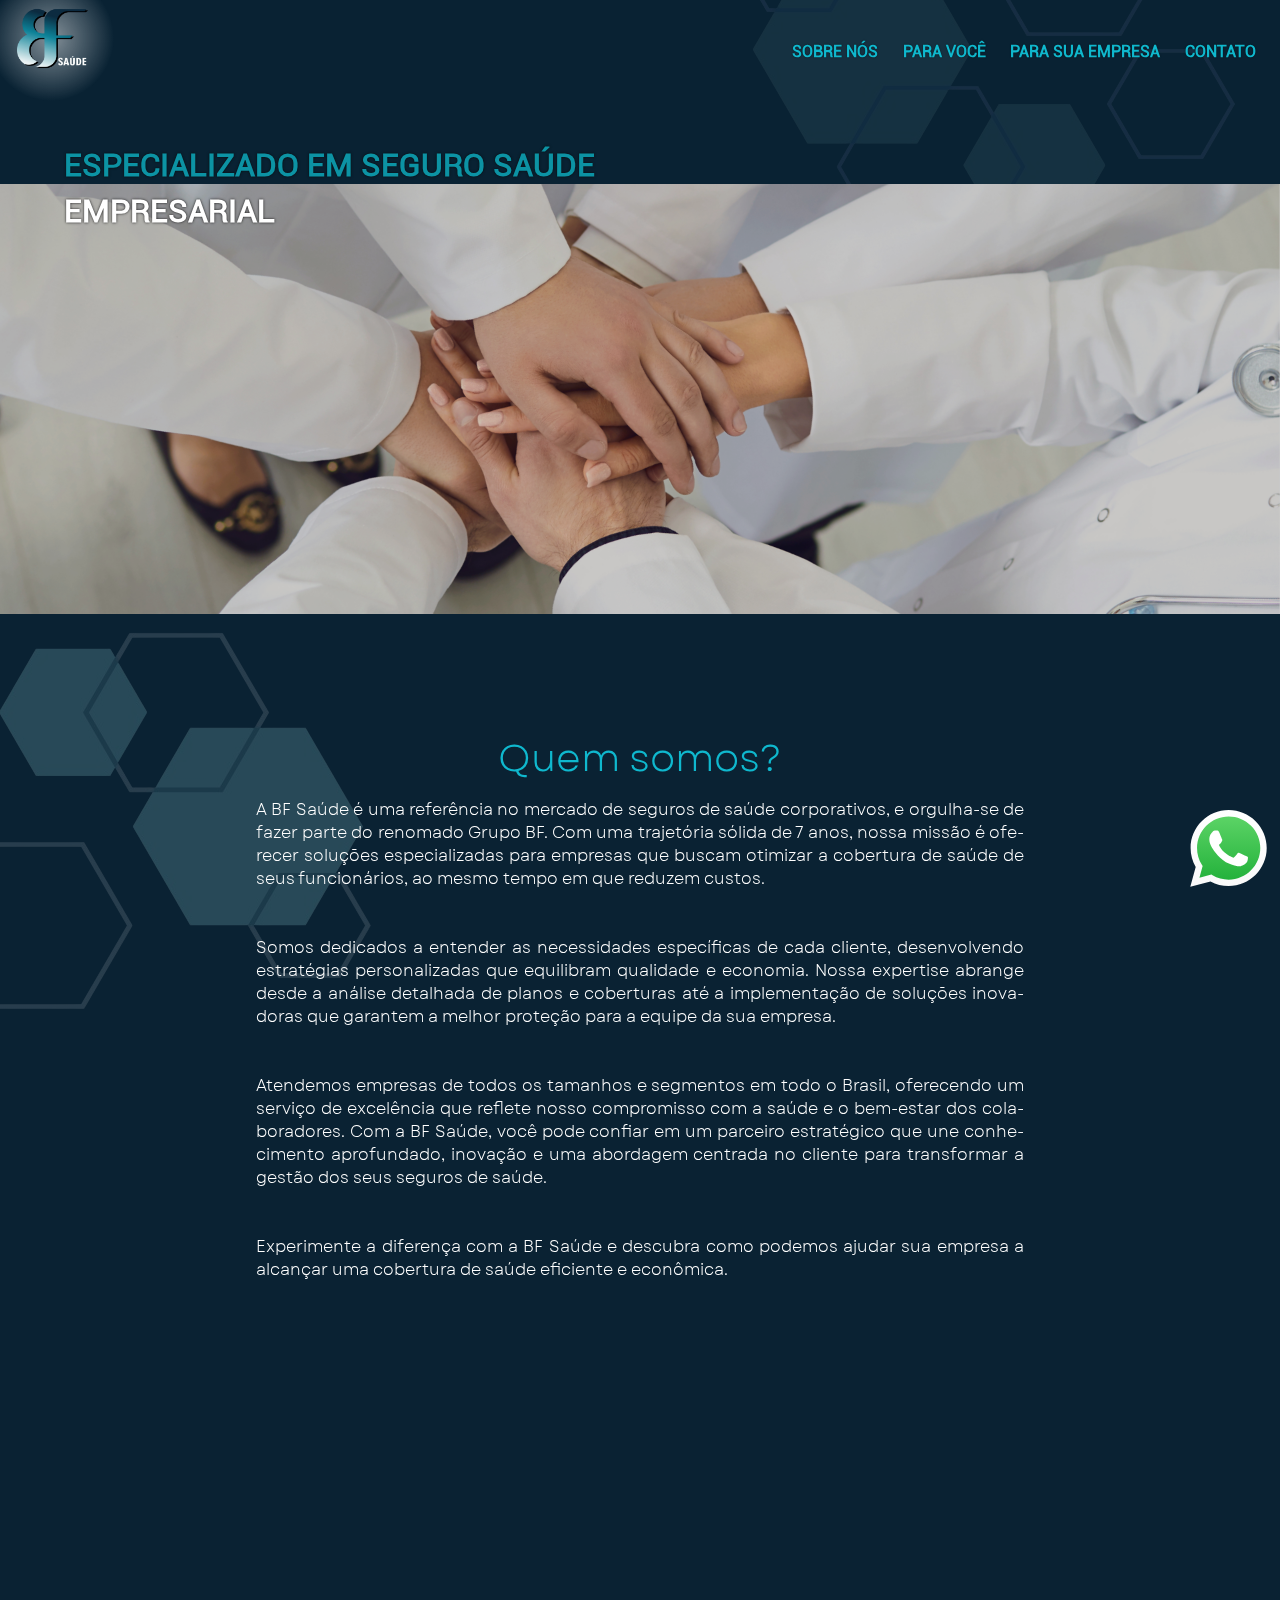
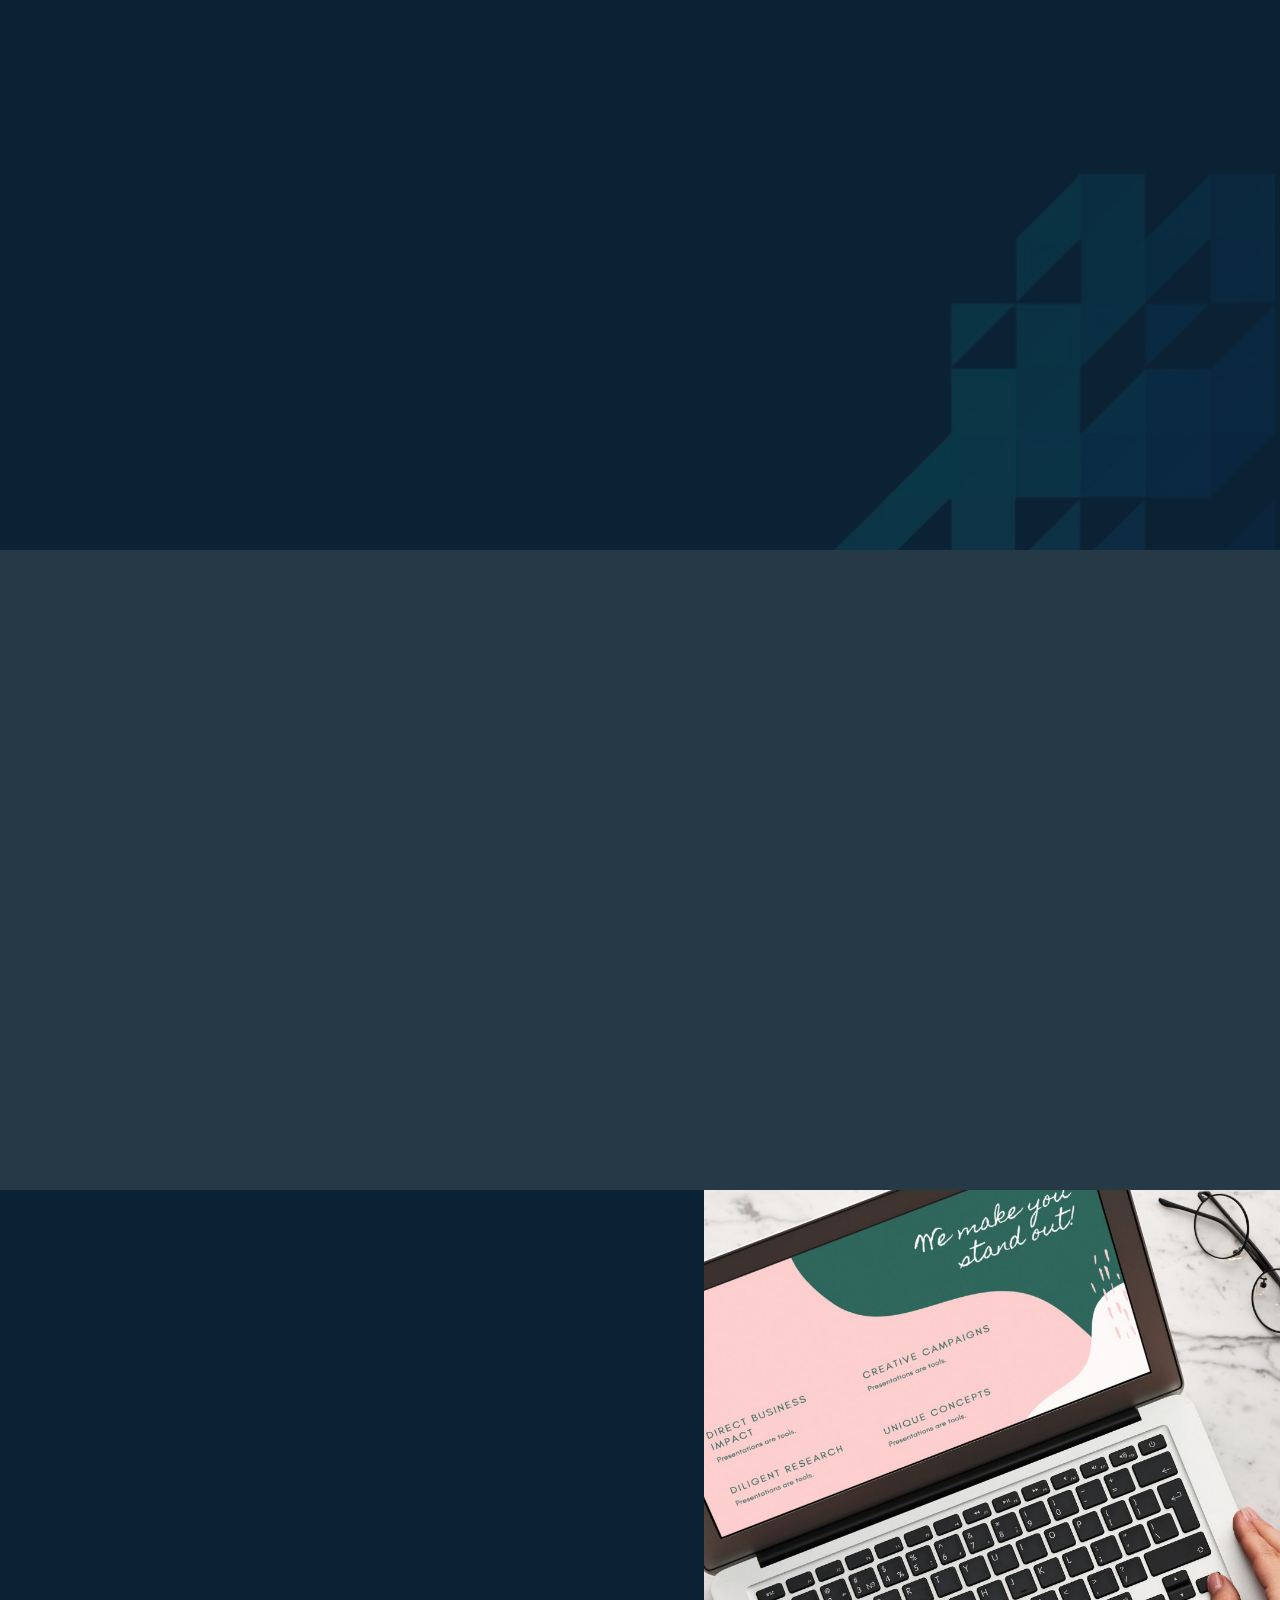
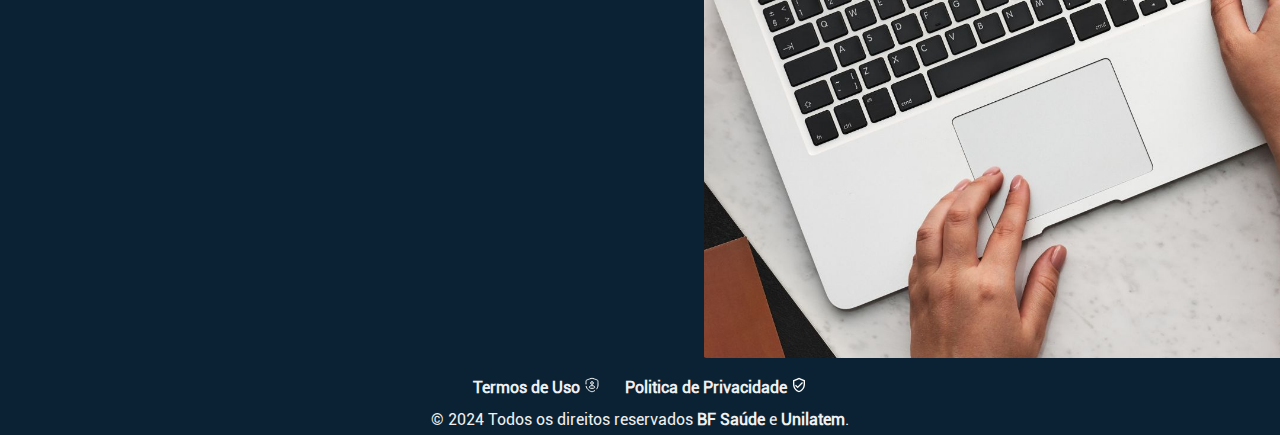
==== commit 7761ba5b: "V.0.9" ====
--- a/index.html
+++ b/index.html
@@ -34,15 +34,15 @@
       <!--|Header|-->
 
       <main>
-        <section id="sc1" data-aos="fade-down" data-aos-duration="1500" data-aos-easing="ease-in-out">
+        <section id="sc1">
           <div class="dv0">
-            <h2 class="tt">ESPECIALIZADO EM SEGURO SAÚDE</h2>
+            <h2 class="tt" data-aos="fade-down" data-aos-duration="1500" data-aos-easing="ease-in-out">ESPECIALIZADO EM SEGURO SAÚDE</h2>
             <div class="hexdv">
               <img class="hexim" src="images/hex.png">
             </div>
           </div>
           <div class="hero">
-            <h2 class="tt0">EMPRESARIAL</h2>
+            <h2 class="tt0" data-aos="fade-down" data-aos-duration="1500" data-aos-easing="ease-in-out">EMPRESARIAL</h2>
           </div>
         </section>
         <section id="sobre">
--- a/style.css
+++ b/style.css
@@ -287,6 +287,7 @@
 flex-direction:column;
 justify-content:center;
 align-items:center;
+background: #0a2233;
 }
 .dv0{
 display:flex;
@@ -294,7 +295,7 @@
 height:15vw;
 justify-content:start;
 align-items:end;
-background-color:#0c2b40;
+background:#0c2b40;
 overflow: hidden;
 }
 .tt{
@@ -700,7 +701,7 @@
 .tt5{
 /*font*/
 font-family:'garet';
-font-size:2vw;
+font-size:4vw;
 font-weight:500;
 text-align:center;
 color:#0fb8ce;
@@ -1159,14 +1160,14 @@
 flex-direction:column;
 justify-content:center;
 align-items:center;
-background:#F0F0F0;
+background:#0a2233;
 }
 .tttm{
 /*font*/
 font-size:4vw;
 font-weight:700;
 text-align:center;
-color:#474998;
+color:#FFFFFF;
 /*display*/
 width:100%;
 margin:5vw 0;
@@ -1174,10 +1175,6 @@
 .imtm{
 /*display*/
 width:5vw;
-padding:0.5vw;
-background:#474998;
-/*border*/
-border-radius:50%;
 }
 .dvtm{
 /*display*/
@@ -1190,7 +1187,7 @@
 /*font*/
 font-weight:700;
 text-align:justify;
-color:#474998;
+color:#FFFFFF;
 /*display*/
 width:90%;
 }
@@ -1205,14 +1202,14 @@
 flex-direction:column;
 justify-content:center;
 align-items:center;
-background:#F0F0F0;
+background:#0a2233;
 }
 .ttpl{
 /*font*/
 font-size:4vw;
 font-weight:700;
 text-align:center;
-color:#474998;
+color:#FFFFFF;
 /*display*/
 width:100%;
 margin:5vw 0;
@@ -1220,10 +1217,6 @@
 .impl{
 /*display*/
 width:5vw;
-padding:0.5vw;
-background:#474998;
-/*border*/
-border-radius:50%;
 }
 .dvpl{
 /*display*/
@@ -1236,7 +1229,7 @@
 /*font*/
 font-weight:700;
 text-align:justify;
-color:#474998;
+color:#FFFFFF;
 /*display*/
 width:90%;
 }
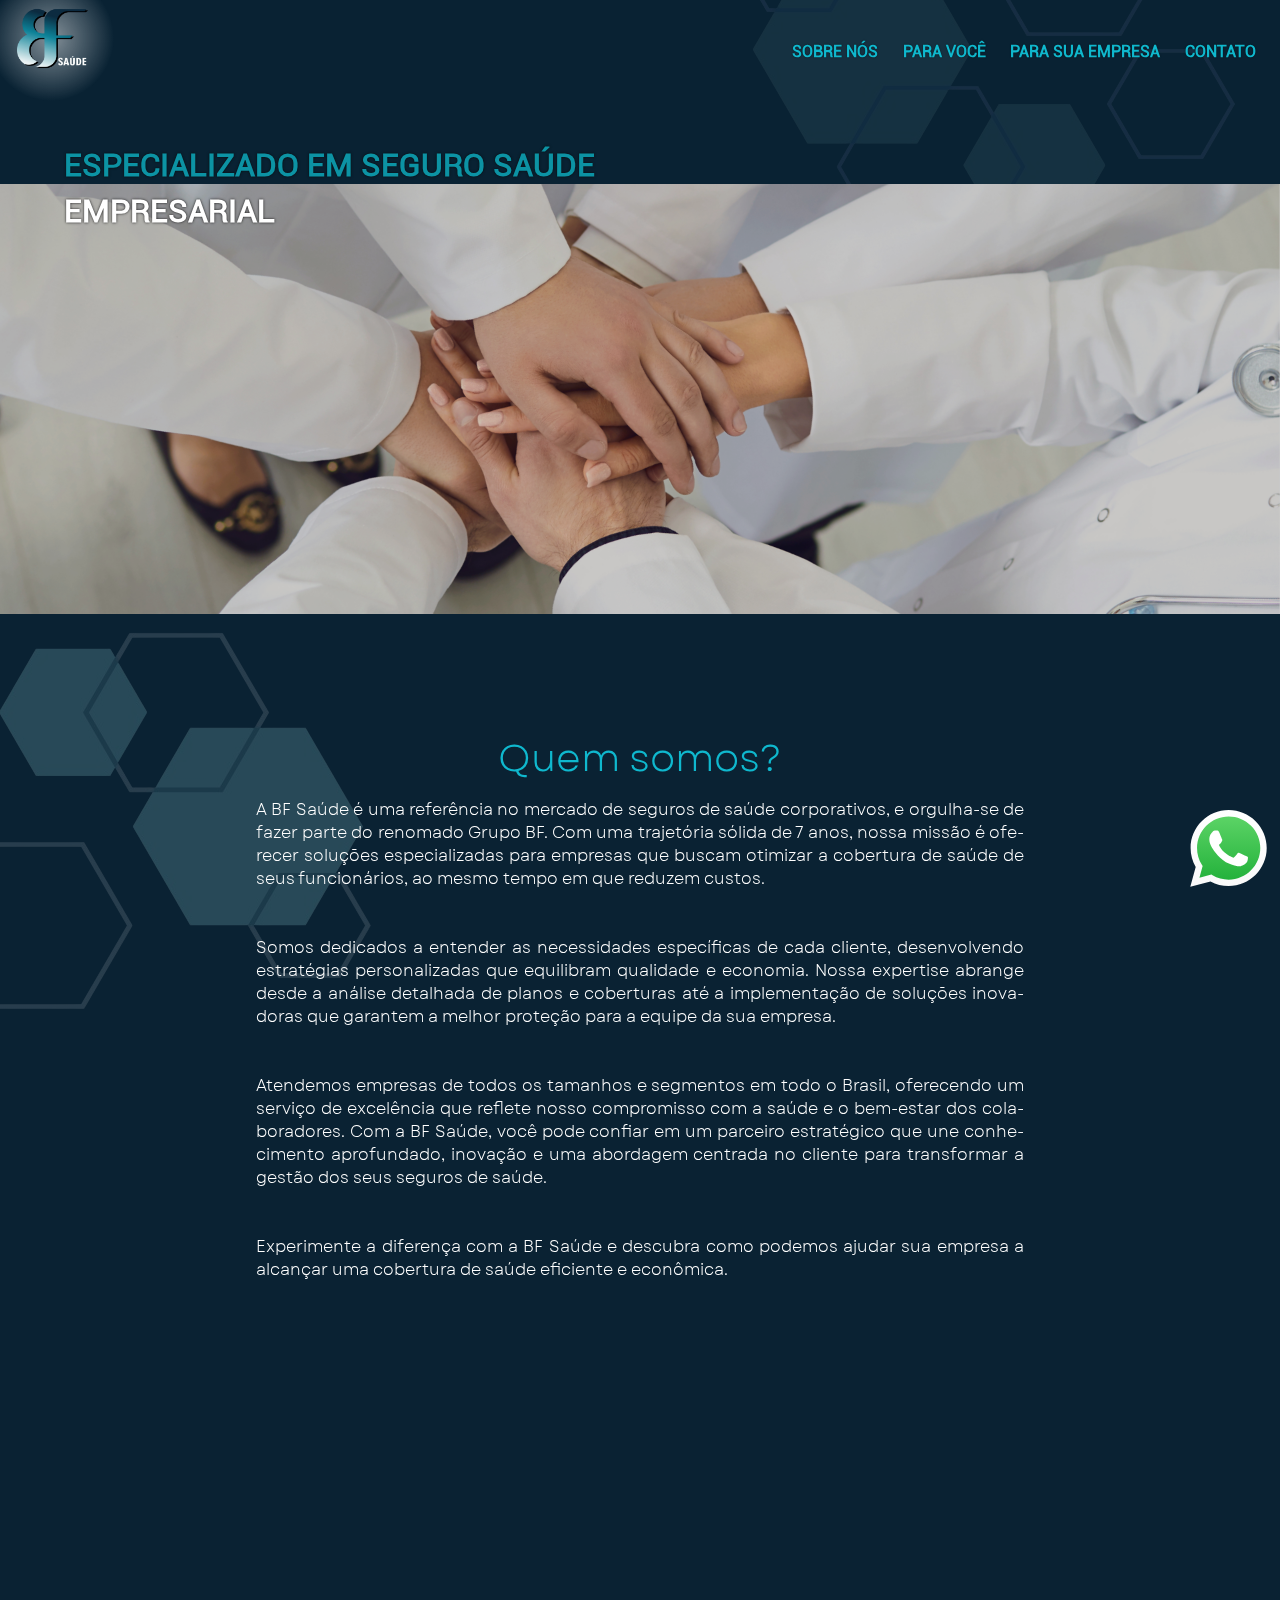
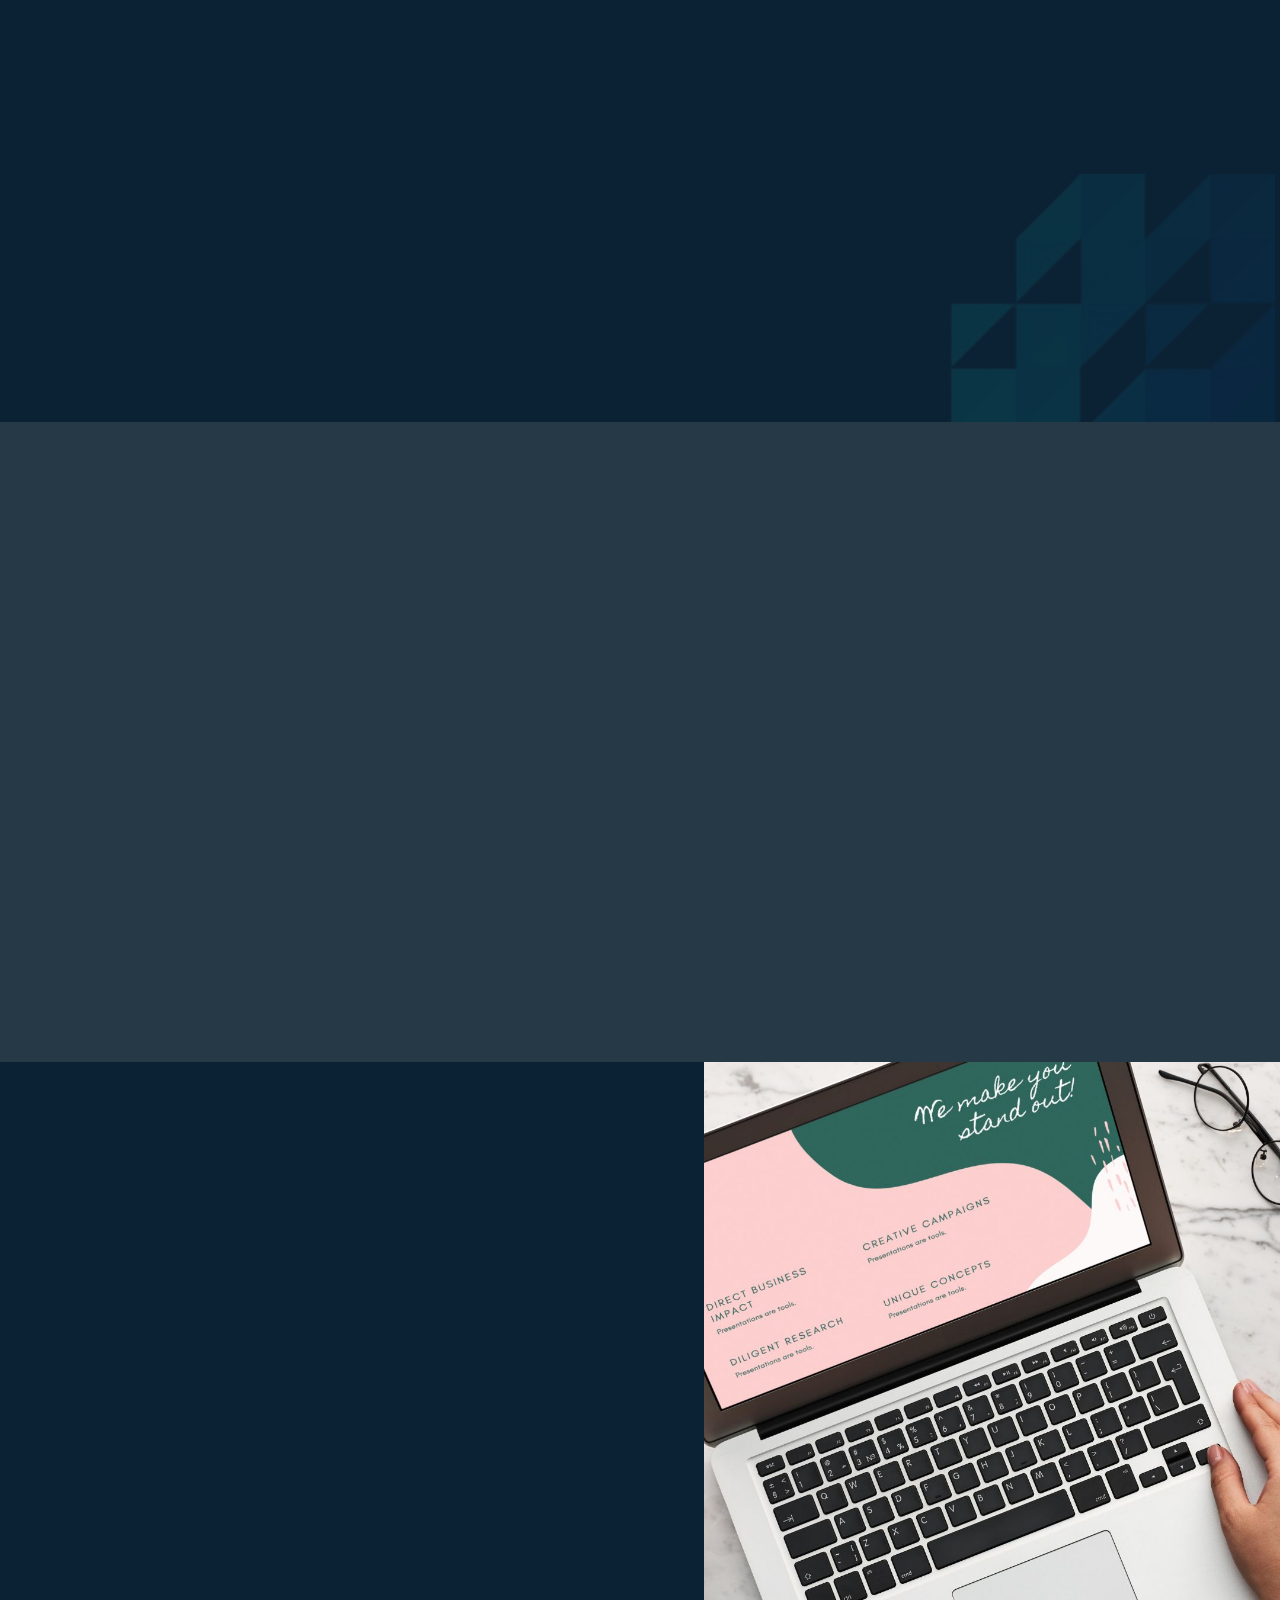
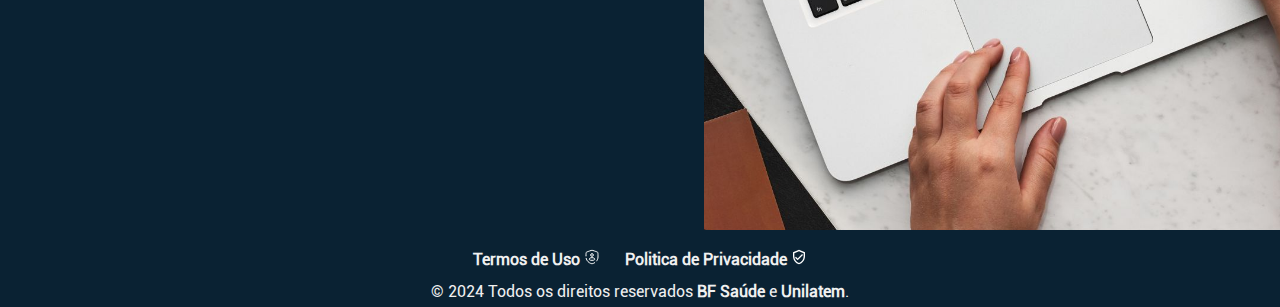
==== commit 31b000ba: "V.1.0" ====
--- a/index.html
+++ b/index.html
@@ -110,15 +110,15 @@
                     </div>
                     <a class="btcontato" href="tel:+5511944525403">CONTATE-NOS</a>
                   </div>
-                  <div>
+                  <div class="dv63">
                     <h2 class="tt6">TELEFONE</h2>
                     <p class="tx3"><a class="tx31" href="tel:+5511944525403">+55 (11) 9 4452-5403</a></p>
                   </div>
-                  <div>
+                  <div class="dv63">
                     <h2 class="tt6">EMAIL</h2>
                     <p class="tx3"><a class="tx31" href="mailto:contato@bfsaude.com.br">contato@bfsaude.com.br</a></p>
                   </div>
-                  <div>
+                  <div class="dv63">
                     <h2 class="tt6">REDES SOCIAIS</h2>
                     <div class="dv8">
                       <a href="https://www.instagram.com/bf_consultoria/" target="_blank">
--- a/style.css
+++ b/style.css
@@ -112,6 +112,18 @@
 height:15vw;
 justify-content: space-between;
 }
+#lg1 {
+  /* display */
+  position: relative;
+  display: flex;
+  width: 10vw;
+  height: 10vw;
+  top: 0vw;
+  left: 5vw;
+  justify-content: center;
+  align-items: center;
+  background: radial-gradient(circle, rgba(255, 255, 255, 0.5) 0%, rgba(255, 255, 255, 0) 70%);
+}
 .lg{
 /*display*/
 width:15vw;
@@ -306,14 +318,14 @@
 padding:0 0 0 5vw;
 }
 .hexdv{
-  display:flex;
-  width:50%;
-  height:100%;
-  justify-content: flex-end;
-  align-items:center;
+display:flex;
+width:50%;
+height:100%;
+justify-content: flex-end;
+align-items:center;
 }
 .hexim{
-  opacity:0.1;
+opacity:0.1;
 }
 .tt0{
 font-size:2.5vw;
@@ -326,28 +338,81 @@
 z-index:1;
 }
 .hero{
-  width:100%;
-  height:35vw;
-  background-image: url('images/saude.png');
-  background-size: cover; /* Ajusta a imagem para cobrir todo o elemento */
-  background-position: center; /* Centraliza a imagem no elemento */
-  background-repeat: no-repeat; /* Evita que a imagem se repita */
+width:100%;
+height:35vw;
+background-image: url('images/saude.png');
+background-size: cover; /* Ajusta a imagem para cobrir todo o elemento */
+background-position: center; /* Centraliza a imagem no elemento */
+background-repeat: no-repeat; /* Evita que a imagem se repita */
 }
 .hero::before {
-  content: ''; /* Necessário para exibir o pseudo-elemento */
-  position: absolute;
-  top: 0;
-  left: 0;
-  width: 100%;
-  height: 100%;
-  background: rgba(0, 0, 0, 0.2); /* Cor da sobreposição com transparência */
-  z-index: 1; /* Coloca a sobreposição acima da imagem de fundo */
+content: ''; /* Necessário para exibir o pseudo-elemento */
+position: absolute;
+top: 0;
+left: 0;
+width: 100%;
+height: 100%;
+background: rgba(0, 0, 0, 0.2); /* Cor da sobreposição com transparência */
+z-index: 1; /* Coloca a sobreposição acima da imagem de fundo */
 }
 @media screen and (max-width:768px){
   #sc1{
-    /*display*/
-    height:150vw;
-  }
+    height:200vw;
+  }
+  .dv0{
+    display:flex;
+    width:100%;
+    height: 80vw;
+    justify-content:start;
+    align-items:end;
+    background:#0c2b40;
+    overflow: hidden;
+  }
+  .tt{
+    font-size:6.5vw;
+    font-weight:900;
+    text-shadow:0 0 0.2vw #0D0D0D;
+    color:#0fb8ce;
+    padding:0 0 0 5vw;
+    }
+    .hexdv{
+    display:flex;
+    width:50%;
+    height:100%;
+    justify-content: flex-end;
+    align-items:center;
+    }
+    .hexim{
+    opacity:0.1;
+    }
+    .tt0{
+    font-size:6.5vw;
+    font-weight:900;
+    text-shadow:0 0 0.2vw #0D0D0D;
+    color:#FFFFFF;
+    position:absolute;
+    top:80vw;;
+    left:5vw;
+    z-index:1;
+    }
+    .hero{
+    width:100%;
+    height:120vw;
+    background-image: url('images/saude.png');
+    background-size: cover; /* Ajusta a imagem para cobrir todo o elemento */
+    background-position: center; /* Centraliza a imagem no elemento */
+    background-repeat: no-repeat; /* Evita que a imagem se repita */
+    }
+    .hero::before {
+    content: ''; /* Necessário para exibir o pseudo-elemento */
+    position: absolute;
+    top: 0;
+    left: 0;
+    width: 100%;
+    height: 100%;
+    background: rgba(0, 0, 0, 0.2); /* Cor da sobreposição com transparência */
+    z-index: 1; /* Coloca a sobreposição acima da imagem de fundo */
+    }
 }
 
 
@@ -362,20 +427,20 @@
 overflow: hidden;
 }
 #sobre::before {
-  content: ''; /* Necessário para exibir o pseudo-elemento */
-  position: absolute;
-  top: 0;
-  left: 0;
-  width: 100%;
-  height: auto;
-  background: rgba(0, 0, 0, 0.5); /* Cor da sobreposição com transparência */
-  z-index: 1; /* Coloca a sobreposição acima da imagem de fundo */
+content: ''; /* Necessário para exibir o pseudo-elemento */
+position: absolute;
+top: 0;
+left: 0;
+width: 100%;
+height: auto;
+background: rgba(0, 0, 0, 0.5); /* Cor da sobreposição com transparência */
+z-index: 1; /* Coloca a sobreposição acima da imagem de fundo */
 }
 .hexim0{
-  position: absolute;
-  top: 42vw;
-  left: -10vw;
-  opacity: 0.2;
+position: absolute;
+top: 42vw;
+left: -10vw;
+opacity: 0.2;
 }
 .dv1{
 /*display*/
@@ -430,8 +495,15 @@
 @media screen and (max-width:768px){
   #sobre{
   /*display*/
-  height:150vw;
+  height:320vw;
   flex-direction: column;
+  }
+  .hexim0{
+    position: absolute;
+    width:80vw;
+    top: 185vw;
+    left: -10vw;
+    opacity: 0.2;
   }
   .dv1{
   /*display*/
@@ -458,7 +530,7 @@
 /*display*/
 display:flex;
 width:100%;
-height:60vw;
+height:50vw;
 flex-direction: column;
 justify-content:space-around;
 align-items:center;
@@ -476,52 +548,129 @@
 z-index: 1; /* Coloca a sobreposição acima da imagem de fundo */
 }
 .dvsec3{
+display:flex;
+height:50vw;
+flex-direction: column;
+justify-content: space-evenly;
+align-items:center;
+z-index:1;
+}
+.dv1sec3{
+display:flex;
+width:90%;
+flex-direction: row;
+justify-content: space-evenly;
+align-items:center;
+}
+.dv2sec3{
+display:flex;
+width:30%;
+height:35vw;
+flex-direction: column;
+justify-content: space-evenly;
+align-items:center;
+}
+.imsec3{
+width:20vw;
+height:15vw;
+box-shadow:0 0 1vw #0D0D0D;
+border-radius:2vw;
+}
+.ttsec3{
+font-family:'garet';
+font-weight: 300;
+color:#0fb8ce;
+}
+.txsec3{
+font-family:'garet';
+font-weight: 300;
+text-align:center;
+color:#FFFFFF;
+width:70%;
+}
+.hexim1{
+position: absolute;
+top: 140vw;
+right: -1vw;
+opacity: 0.1;
+transform: rotate(90deg);
+}
+
+@media screen and (max-width:768px){
+  #servicos{
+    /*display*/
+    display:flex;
+    width:100%;
+    height:250vw;
+    flex-direction: column;
+    justify-content:space-around;
+    align-items:center;
+    background:#0a2233;
+    overflow: hidden;
+  }
+  #servicos::before {
+  content: ''; /* Necessário para exibir o pseudo-elemento */
+  position: absolute;
+  top: 0;
+  left: 0;
+  width: 100%;
+  height: auto;
+  background: rgba(0, 0, 0, 0.5); /* Cor da sobreposição com transparência */
+  z-index: 1; /* Coloca a sobreposição acima da imagem de fundo */
+  }
+  .dvsec3{
   display:flex;
-  height:50vw;
+  height:100%;
   flex-direction: column;
   justify-content: space-evenly;
   align-items:center;
   z-index:1;
-}
-.dv1sec3{
+  }
+  .dv1sec3{
   display:flex;
   width:90%;
-  flex-direction: row;
+  height:100%;
+  padding:0 0 30vw 0;
+  flex-direction: column;
   justify-content: space-evenly;
   align-items:center;
-}
-.dv2sec3{
+  }
+  .dv2sec3{
   display:flex;
-  width:30%;
+  width:95%;
   height:35vw;
   flex-direction: column;
   justify-content: space-evenly;
   align-items:center;
-}
-.imsec3{
-  width:20vw;
-  height:15vw;
+  }
+  .imsec3{
+  width:60vw;
+  height:55vw;
   box-shadow:0 0 1vw #0D0D0D;
   border-radius:2vw;
-}
-.ttsec3{
+  }
+  .ttsec3{
   font-family:'garet';
+  font-size:5vw;
   font-weight: 300;
   color:#0fb8ce;
-}
-.txsec3{
+  }
+  .txsec3{
   font-family:'garet';
+  font-size:4vw;
   font-weight: 300;
   text-align:center;
   color:#FFFFFF;
   width:70%;
-}
-.hexim1{
+  }
+  .hexim1{
   position: absolute;
-  top: 140vw;
+  width:80vw;
+  top: 700vw;
   right: -1vw;
   opacity: 0.1;
   transform: rotate(90deg);
+  }
 }
 
 #planos{
@@ -686,17 +835,17 @@
 align-items:flex-start;
 }
 .dv61{
-  display:flex;
-  height:10vw;
-  flex-direction:column;
-  justify-content:space-evenly;
-  margin-bottom:5vw;
+display:flex;
+height:10vw;
+flex-direction:column;
+justify-content:space-evenly;
+margin-bottom:5vw;
 }
 .dv62{
-  display:flex;
-  flex-direction:column;
-  justify-content:space-evenly;
-  margin-bottom:3vw;
+display:flex;
+flex-direction:column;
+justify-content:space-evenly;
+margin-bottom:3vw;
 }
 .tt5{
 /*font*/
@@ -722,148 +871,228 @@
 width:100%;
 }
 .btcontato{
+font-family:'garet';
+text-decoration: none;
+color:#0fb8ce;
+padding:1vw 4vw;
+border: 0.2vw solid #0fb8ce;
+border-radius:5vw;
+}
+.tx31{
+/*font*/
+font-weight:900;
+text-align:center;
+text-decoration:none;
+hyphens:auto;
+color:#F0F0F0;
+/*display*/
+width:100%;
+}
+.tx31:hover{
+/*font*/
+text-shadow:0 0 0.5vw #D0E2F4;
+/*display*/
+width:100%;
+}
+.dv7{
+/*display*/
+display:flex;
+width:40%;
+height:100%;
+flex-direction:column;
+justify-content:flex-start;
+align-items:center;
+}
+.tt6{
+/*font*/
+font-family:'garet';
+font-size:2vw;
+font-weight:300;
+text-align:left;
+color:#0fb8ce;
+/*display*/
+display:flex;
+margin-bottom:1vw;
+justify-content:flex-start;
+align-items:center;
+}
+.dv8{
+/*display*/
+display:flex;
+width:100%;
+justify-content:space-evenly;
+align-items:flex-start;
+}
+.im3{
+/*display*/
+width:1.5vw;
+padding:1vw;
+background:#0fb8ce;
+/*border*/
+border-radius:5vw;
+}
+.im3:hover{
+/*border*/
+box-shadow:0 0 1vw #F0F0F0;
+/*cursor*/
+cursor:pointer;
+}
+.dv9{
+/*display*/
+display:flex;
+width:50%;
+justify-content:center;
+align-items:center;
+}
+.im5{
+/*display*/
+display:flex;
+width:100%;
+justify-content:center;
+align-items:center;
+/*border*/
+border-radius:2vw;
+box-shadow:0 0 1vw #0D0D0D;
+}
+.imcontato{
+  width:50vw;
+}
+
+@media screen and (max-width:768px){
+  #contato{
+  /*display*/
+  display:flex;
+  width:100%;
+  height:320vw;
+  flex-direction:column;
+  justify-content:center;
+  align-items:center;
+  background:#0a2233;
+  overflow:hidden;
+  }
+  .dv5{
+  /*display*/
+  display:flex;
+  width:100%;
+  flex-direction:column;
+  justify-content:space-around;
+  align-items:center;
+  }
+  .dv6{
+  /*display*/
+  display:flex;
+  width:80%;
+  height:100%;
+  padding: 0 8vw;
+  flex-direction:column;
+  justify-content:space-evenly;
+  align-items:flex-start;
+  }
+  .dv61{
+  display:flex;
+  height:auto;
+  flex-direction:column;
+  justify-content:space-evenly;
+  margin-bottom:5vw;
+  }
+  .dv62{
+  display:flex;
+  flex-direction:column;
+  justify-content:space-evenly;
+  margin-bottom:3vw;
+  }
+  .dv63{
+    display:flex;
+    height:40vw;
+    flex-direction:column;
+    justify-content:space-evenly;
+    margin-bottom:3vw;
+  }
+  .tt5{
+  /*font*/
   font-family:'garet';
+  font-size:10vw;
+  font-weight:500;
+  text-align:center;
+  color:#0fb8ce;
+  /*display*/
+  display:flex;
+  width:100%;
+  padding:0;
+  justify-content:flex-start;
+  align-items:center;
+  z-index:1;
+  }
+  .tx3{
+  /*font*/
+  font-size:6vw;
+  text-align:left;
+  hyphens:auto;
+  color:#F0F0F0;
+  /*display*/
+  width:100%;
+  }
+  .btcontato{
+  font-family:'garet';
+  font-size:6vw;
   text-decoration: none;
   color:#0fb8ce;
   padding:1vw 4vw;
   border: 0.2vw solid #0fb8ce;
   border-radius:5vw;
-}
-.tx31{
-/*font*/
-font-weight:900;
-text-align:center;
-text-decoration:none;
-hyphens:auto;
-color:#F0F0F0;
-/*display*/
-width:100%;
-}
-.tx31:hover{
-/*font*/
-text-shadow:0 0 0.5vw #D0E2F4;
-/*display*/
-width:100%;
-}
-.dv7{
-/*display*/
-display:flex;
-width:40%;
-height:100%;
-flex-direction:column;
-justify-content:flex-start;
-align-items:center;
-}
-.tt6{
-/*font*/
-font-family:'garet';
-font-size:2vw;
-font-weight:300;
-text-align:left;
-color:#0fb8ce;
-/*display*/
-display:flex;
-margin-bottom:1vw;
-justify-content:flex-start;
-align-items:center;
-}
-.dv8{
-/*display*/
-display:flex;
-width:100%;
-justify-content:space-evenly;
-align-items:flex-start;
-}
-.im3{
-/*display*/
-width:1.5vw;
-padding:1vw;
-background:#0fb8ce;
-/*border*/
-border-radius:5vw;
-}
-.im3:hover{
-/*border*/
-box-shadow:0 0 1vw #F0F0F0;
-/*cursor*/
-cursor:pointer;
-}
-.dv9{
-/*display*/
-display:flex;
-width:50%;
-justify-content:center;
-align-items:center;
-}
-.im5{
-/*display*/
-display:flex;
-width:100%;
-justify-content:center;
-align-items:center;
-/*border*/
-border-radius:2vw;
-box-shadow:0 0 1vw #0D0D0D;
-}
-.imcontato{
-  width:50vw;
-}
-
-@media screen and (max-width:768px){
-  #contato{
-  /*display*/
-  height:100vw;
-  }
-  .dv5{
-  /*display*/
-  height:100%;
-  flex-direction:column;
-  }
-  .dv6{
-  /*display*/
-  width:90%;
-  }
-  .tt5{
-  /*font*/
-  font-size:7vw;
   }
   .tx31{
   /*font*/
-  font-size:5vw;
+  font-size:6vw;
+  font-weight:900;
+  text-align:center;
+  text-decoration:none;
+  hyphens:auto;
+  color:#F0F0F0;
+  /*display*/
+  width:100%;
+  }
+  .tx31:hover{
+  /*font*/
+  text-shadow:0 0 0.5vw #D0E2F4;
+  /*display*/
+  width:100%;
   }
   .dv7{
   /*display*/
   display:flex;
-  width:90%;
+  width:40%;
   height:100%;
+  margin:20vw 0 0 0;
   flex-direction:column;
   justify-content:flex-start;
   align-items:center;
   }
   .tt6{
   /*font*/
-  font-size:7vw;
-  font-weight:700;
-  text-align:center;
-  color:#F0F0F0;
+  font-family:'garet';
+  font-size:8vw;
+  font-weight:300;
+  text-align:left;
+  color:#0fb8ce;
   /*display*/
   display:flex;
   margin-bottom:1vw;
-  justify-content:center;
+  justify-content:flex-start;
   align-items:center;
   }
   .dv8{
   /*display*/
   display:flex;
-  width:90%;
+  width:100%;
   justify-content:space-evenly;
   align-items:flex-start;
   }
   .im3{
   /*display*/
-  width:12vw;
+  width:10vw;
   padding:5vw;
-  background:#D0E2F4;
+  background:#0fb8ce;
   /*border*/
   border-radius:50%;
   }
@@ -890,6 +1119,9 @@
   border-radius:2vw;
   box-shadow:0 0 1vw #0D0D0D;
   }
+  .imcontato{
+    width:100vw;
+  }
 }
 
 #sec5{
@@ -1141,14 +1373,14 @@
   }
 }
 @media screen and (max-width: 768px){
-.dv8{
-/*display*/
-display:flex;
-width:100%;
-margin:10vw 0 0 0;
-justify-content:space-evenly;
-align-items:center;
-}
+  .dv8{
+  /*display*/
+  display:flex;
+  width:100%;
+  margin:10vw 0 0 0;
+  justify-content:space-evenly;
+  align-items:center;
+  }
 }
 
 /*Termos de Uso*/
@@ -1260,24 +1492,24 @@
 }
 
 @keyframes swing {
-    0% {
-        transform: rotateZ(0deg);
-      }
-      20% {
-        transform: rotateZ(-10deg);
-      }
-      40% {
-        transform: rotateZ(5deg);
-      }
-      60% {
-        transform: rotateZ(-5deg);
-      }
-      80% {
-        transform: rotateZ(4deg);
-      }
-      100% {
-        transform: rotateZ(0deg);
-      }
-  }
+  0% {
+    transform: rotateZ(0deg);
+  }
+  20% {
+    transform: rotateZ(-10deg);
+  }
+  40% {
+    transform: rotateZ(5deg);
+  }
+  60% {
+    transform: rotateZ(-5deg);
+  }
+  80% {
+    transform: rotateZ(4deg);
+  }
+  100% {
+    transform: rotateZ(0deg);
+  }
+}
 
 [data-aos][data-aos][data-aos-duration="50"],body[data-aos-duration="50"] [data-aos]{transition-duration:50ms}[data-aos][data-aos][data-aos-delay="50"],body[data-aos-delay="50"] [data-aos]{transition-delay:0}[data-aos][data-aos][data-aos-delay="50"].aos-animate,body[data-aos-delay="50"] [data-aos].aos-animate{transition-delay:50ms}[data-aos][data-aos][data-aos-duration="100"],body[data-aos-duration="100"] [data-aos]{transition-duration:.1s}[data-aos][data-aos][data-aos-delay="100"],body[data-aos-delay="100"] [data-aos]{transition-delay:0}[data-aos][data-aos][data-aos-delay="100"].aos-animate,body[data-aos-delay="100"] [data-aos].aos-animate{transition-delay:.1s}[data-aos][data-aos][data-aos-duration="150"],body[data-aos-duration="150"] [data-aos]{transition-duration:.15s}[data-aos][data-aos][data-aos-delay="150"],body[data-aos-delay="150"] [data-aos]{transition-delay:0}[data-aos][data-aos][data-aos-delay="150"].aos-animate,body[data-aos-delay="150"] [data-aos].aos-animate{transition-delay:.15s}[data-aos][data-aos][data-aos-duration="200"],body[data-aos-duration="200"] [data-aos]{transition-duration:.2s}[data-aos][data-aos][data-aos-delay="200"],body[data-aos-delay="200"] [data-aos]{transition-delay:0}[data-aos][data-aos][data-aos-delay="200"].aos-animate,body[data-aos-delay="200"] [data-aos].aos-animate{transition-delay:.2s}[data-aos][data-aos][data-aos-duration="250"],body[data-aos-duration="250"] [data-aos]{transition-duration:.25s}[data-aos][data-aos][data-aos-delay="250"],body[data-aos-delay="250"] [data-aos]{transition-delay:0}[data-aos][data-aos][data-aos-delay="250"].aos-animate,body[data-aos-delay="250"] [data-aos].aos-animate{transition-delay:.25s}[data-aos][data-aos][data-aos-duration="300"],body[data-aos-duration="300"] [data-aos]{transition-duration:.3s}[data-aos][data-aos][data-aos-delay="300"],body[data-aos-delay="300"] [data-aos]{transition-delay:0}[data-aos][data-aos][data-aos-delay="300"].aos-animate,body[data-aos-delay="300"] [data-aos].aos-animate{transition-delay:.3s}[data-aos][data-aos][data-aos-duration="350"],body[data-aos-duration="350"] [data-aos]{transition-duration:.35s}[data-aos][data-aos][data-aos-delay="350"],body[data-aos-delay="350"] [data-aos]{transition-delay:0}[data-aos][data-aos][data-aos-delay="350"].aos-animate,body[data-aos-delay="350"] [data-aos].aos-animate{transition-delay:.35s}[data-aos][data-aos][data-aos-duration="400"],body[data-aos-duration="400"] [data-aos]{transition-duration:.4s}[data-aos][data-aos][data-aos-delay="400"],body[data-aos-delay="400"] [data-aos]{transition-delay:0}[data-aos][data-aos][data-aos-delay="400"].aos-animate,body[data-aos-delay="400"] [data-aos].aos-animate{transition-delay:.4s}[data-aos][data-aos][data-aos-duration="450"],body[data-aos-duration="450"] [data-aos]{transition-duration:.45s}[data-aos][data-aos][data-aos-delay="450"],body[data-aos-delay="450"] [data-aos]{transition-delay:0}[data-aos][data-aos][data-aos-delay="450"].aos-animate,body[data-aos-delay="450"] [data-aos].aos-animate{transition-delay:.45s}[data-aos][data-aos][data-aos-duration="500"],body[data-aos-duration="500"] [data-aos]{transition-duration:.5s}[data-aos][data-aos][data-aos-delay="500"],body[data-aos-delay="500"] [data-aos]{transition-delay:0}[data-aos][data-aos][data-aos-delay="500"].aos-animate,body[data-aos-delay="500"] [data-aos].aos-animate{transition-delay:.5s}[data-aos][data-aos][data-aos-duration="550"],body[data-aos-duration="550"] [data-aos]{transition-duration:.55s}[data-aos][data-aos][data-aos-delay="550"],body[data-aos-delay="550"] [data-aos]{transition-delay:0}[data-aos][data-aos][data-aos-delay="550"].aos-animate,body[data-aos-delay="550"] [data-aos].aos-animate{transition-delay:.55s}[data-aos][data-aos][data-aos-duration="600"],body[data-aos-duration="600"] [data-aos]{transition-duration:.6s}[data-aos][data-aos][data-aos-delay="600"],body[data-aos-delay="600"] [data-aos]{transition-delay:0}[data-aos][data-aos][data-aos-delay="600"].aos-animate,body[data-aos-delay="600"] [data-aos].aos-animate{transition-delay:.6s}[data-aos][data-aos][data-aos-duration="650"],body[data-aos-duration="650"] [data-aos]{transition-duration:.65s}[data-aos][data-aos][data-aos-delay="650"],body[data-aos-delay="650"] [data-aos]{transition-delay:0}[data-aos][data-aos][data-aos-delay="650"].aos-animate,body[data-aos-delay="650"] [data-aos].aos-animate{transition-delay:.65s}[data-aos][data-aos][data-aos-duration="700"],body[data-aos-duration="700"] [data-aos]{transition-duration:.7s}[data-aos][data-aos][data-aos-delay="700"],body[data-aos-delay="700"] [data-aos]{transition-delay:0}[data-aos][data-aos][data-aos-delay="700"].aos-animate,body[data-aos-delay="700"] [data-aos].aos-animate{transition-delay:.7s}[data-aos][data-aos][data-aos-duration="750"],body[data-aos-duration="750"] [data-aos]{transition-duration:.75s}[data-aos][data-aos][data-aos-delay="750"],body[data-aos-delay="750"] [data-aos]{transition-delay:0}[data-aos][data-aos][data-aos-delay="750"].aos-animate,body[data-aos-delay="750"] [data-aos].aos-animate{transition-delay:.75s}[data-aos][data-aos][data-aos-duration="800"],body[data-aos-duration="800"] [data-aos]{transition-duration:.8s}[data-aos][data-aos][data-aos-delay="800"],body[data-aos-delay="800"] [data-aos]{transition-delay:0}[data-aos][data-aos][data-aos-delay="800"].aos-animate,body[data-aos-delay="800"] [data-aos].aos-animate{transition-delay:.8s}[data-aos][data-aos][data-aos-duration="850"],body[data-aos-duration="850"] [data-aos]{transition-duration:.85s}[data-aos][data-aos][data-aos-delay="850"],body[data-aos-delay="850"] [data-aos]{transition-delay:0}[data-aos][data-aos][data-aos-delay="850"].aos-animate,body[data-aos-delay="850"] [data-aos].aos-animate{transition-delay:.85s}[data-aos][data-aos][data-aos-duration="900"],body[data-aos-duration="900"] [data-aos]{transition-duration:.9s}[data-aos][data-aos][data-aos-delay="900"],body[data-aos-delay="900"] [data-aos]{transition-delay:0}[data-aos][data-aos][data-aos-delay="900"].aos-animate,body[data-aos-delay="900"] [data-aos].aos-animate{transition-delay:.9s}[data-aos][data-aos][data-aos-duration="950"],body[data-aos-duration="950"] [data-aos]{transition-duration:.95s}[data-aos][data-aos][data-aos-delay="950"],body[data-aos-delay="950"] [data-aos]{transition-delay:0}[data-aos][data-aos][data-aos-delay="950"].aos-animate,body[data-aos-delay="950"] [data-aos].aos-animate{transition-delay:.95s}[data-aos][data-aos][data-aos-duration="1000"],body[data-aos-duration="1000"] [data-aos]{transition-duration:1s}[data-aos][data-aos][data-aos-delay="1000"],body[data-aos-delay="1000"] [data-aos]{transition-delay:0}[data-aos][data-aos][data-aos-delay="1000"].aos-animate,body[data-aos-delay="1000"] [data-aos].aos-animate{transition-delay:1s}[data-aos][data-aos][data-aos-duration="1050"],body[data-aos-duration="1050"] [data-aos]{transition-duration:1.05s}[data-aos][data-aos][data-aos-delay="1050"],body[data-aos-delay="1050"] [data-aos]{transition-delay:0}[data-aos][data-aos][data-aos-delay="1050"].aos-animate,body[data-aos-delay="1050"] [data-aos].aos-animate{transition-delay:1.05s}[data-aos][data-aos][data-aos-duration="1100"],body[data-aos-duration="1100"] [data-aos]{transition-duration:1.1s}[data-aos][data-aos][data-aos-delay="1100"],body[data-aos-delay="1100"] [data-aos]{transition-delay:0}[data-aos][data-aos][data-aos-delay="1100"].aos-animate,body[data-aos-delay="1100"] [data-aos].aos-animate{transition-delay:1.1s}[data-aos][data-aos][data-aos-duration="1150"],body[data-aos-duration="1150"] [data-aos]{transition-duration:1.15s}[data-aos][data-aos][data-aos-delay="1150"],body[data-aos-delay="1150"] [data-aos]{transition-delay:0}[data-aos][data-aos][data-aos-delay="1150"].aos-animate,body[data-aos-delay="1150"] [data-aos].aos-animate{transition-delay:1.15s}[data-aos][data-aos][data-aos-duration="1200"],body[data-aos-duration="1200"] [data-aos]{transition-duration:1.2s}[data-aos][data-aos][data-aos-delay="1200"],body[data-aos-delay="1200"] [data-aos]{transition-delay:0}[data-aos][data-aos][data-aos-delay="1200"].aos-animate,body[data-aos-delay="1200"] [data-aos].aos-animate{transition-delay:1.2s}[data-aos][data-aos][data-aos-duration="1250"],body[data-aos-duration="1250"] [data-aos]{transition-duration:1.25s}[data-aos][data-aos][data-aos-delay="1250"],body[data-aos-delay="1250"] [data-aos]{transition-delay:0}[data-aos][data-aos][data-aos-delay="1250"].aos-animate,body[data-aos-delay="1250"] [data-aos].aos-animate{transition-delay:1.25s}[data-aos][data-aos][data-aos-duration="1300"],body[data-aos-duration="1300"] [data-aos]{transition-duration:1.3s}[data-aos][data-aos][data-aos-delay="1300"],body[data-aos-delay="1300"] [data-aos]{transition-delay:0}[data-aos][data-aos][data-aos-delay="1300"].aos-animate,body[data-aos-delay="1300"] [data-aos].aos-animate{transition-delay:1.3s}[data-aos][data-aos][data-aos-duration="1350"],body[data-aos-duration="1350"] [data-aos]{transition-duration:1.35s}[data-aos][data-aos][data-aos-delay="1350"],body[data-aos-delay="1350"] [data-aos]{transition-delay:0}[data-aos][data-aos][data-aos-delay="1350"].aos-animate,body[data-aos-delay="1350"] [data-aos].aos-animate{transition-delay:1.35s}[data-aos][data-aos][data-aos-duration="1400"],body[data-aos-duration="1400"] [data-aos]{transition-duration:1.4s}[data-aos][data-aos][data-aos-delay="1400"],body[data-aos-delay="1400"] [data-aos]{transition-delay:0}[data-aos][data-aos][data-aos-delay="1400"].aos-animate,body[data-aos-delay="1400"] [data-aos].aos-animate{transition-delay:1.4s}[data-aos][data-aos][data-aos-duration="1450"],body[data-aos-duration="1450"] [data-aos]{transition-duration:1.45s}[data-aos][data-aos][data-aos-delay="1450"],body[data-aos-delay="1450"] [data-aos]{transition-delay:0}[data-aos][data-aos][data-aos-delay="1450"].aos-animate,body[data-aos-delay="1450"] [data-aos].aos-animate{transition-delay:1.45s}[data-aos][data-aos][data-aos-duration="1500"],body[data-aos-duration="1500"] [data-aos]{transition-duration:1.5s}[data-aos][data-aos][data-aos-delay="1500"],body[data-aos-delay="1500"] [data-aos]{transition-delay:0}[data-aos][data-aos][data-aos-delay="1500"].aos-animate,body[data-aos-delay="1500"] [data-aos].aos-animate{transition-delay:1.5s}[data-aos][data-aos][data-aos-duration="1550"],body[data-aos-duration="1550"] [data-aos]{transition-duration:1.55s}[data-aos][data-aos][data-aos-delay="1550"],body[data-aos-delay="1550"] [data-aos]{transition-delay:0}[data-aos][data-aos][data-aos-delay="1550"].aos-animate,body[data-aos-delay="1550"] [data-aos].aos-animate{transition-delay:1.55s}[data-aos][data-aos][data-aos-duration="1600"],body[data-aos-duration="1600"] [data-aos]{transition-duration:1.6s}[data-aos][data-aos][data-aos-delay="1600"],body[data-aos-delay="1600"] [data-aos]{transition-delay:0}[data-aos][data-aos][data-aos-delay="1600"].aos-animate,body[data-aos-delay="1600"] [data-aos].aos-animate{transition-delay:1.6s}[data-aos][data-aos][data-aos-duration="1650"],body[data-aos-duration="1650"] [data-aos]{transition-duration:1.65s}[data-aos][data-aos][data-aos-delay="1650"],body[data-aos-delay="1650"] [data-aos]{transition-delay:0}[data-aos][data-aos][data-aos-delay="1650"].aos-animate,body[data-aos-delay="1650"] [data-aos].aos-animate{transition-delay:1.65s}[data-aos][data-aos][data-aos-duration="1700"],body[data-aos-duration="1700"] [data-aos]{transition-duration:1.7s}[data-aos][data-aos][data-aos-delay="1700"],body[data-aos-delay="1700"] [data-aos]{transition-delay:0}[data-aos][data-aos][data-aos-delay="1700"].aos-animate,body[data-aos-delay="1700"] [data-aos].aos-animate{transition-delay:1.7s}[data-aos][data-aos][data-aos-duration="1750"],body[data-aos-duration="1750"] [data-aos]{transition-duration:1.75s}[data-aos][data-aos][data-aos-delay="1750"],body[data-aos-delay="1750"] [data-aos]{transition-delay:0}[data-aos][data-aos][data-aos-delay="1750"].aos-animate,body[data-aos-delay="1750"] [data-aos].aos-animate{transition-delay:1.75s}[data-aos][data-aos][data-aos-duration="1800"],body[data-aos-duration="1800"] [data-aos]{transition-duration:1.8s}[data-aos][data-aos][data-aos-delay="1800"],body[data-aos-delay="1800"] [data-aos]{transition-delay:0}[data-aos][data-aos][data-aos-delay="1800"].aos-animate,body[data-aos-delay="1800"] [data-aos].aos-animate{transition-delay:1.8s}[data-aos][data-aos][data-aos-duration="1850"],body[data-aos-duration="1850"] [data-aos]{transition-duration:1.85s}[data-aos][data-aos][data-aos-delay="1850"],body[data-aos-delay="1850"] [data-aos]{transition-delay:0}[data-aos][data-aos][data-aos-delay="1850"].aos-animate,body[data-aos-delay="1850"] [data-aos].aos-animate{transition-delay:1.85s}[data-aos][data-aos][data-aos-duration="1900"],body[data-aos-duration="1900"] [data-aos]{transition-duration:1.9s}[data-aos][data-aos][data-aos-delay="1900"],body[data-aos-delay="1900"] [data-aos]{transition-delay:0}[data-aos][data-aos][data-aos-delay="1900"].aos-animate,body[data-aos-delay="1900"] [data-aos].aos-animate{transition-delay:1.9s}[data-aos][data-aos][data-aos-duration="1950"],body[data-aos-duration="1950"] [data-aos]{transition-duration:1.95s}[data-aos][data-aos][data-aos-delay="1950"],body[data-aos-delay="1950"] [data-aos]{transition-delay:0}[data-aos][data-aos][data-aos-delay="1950"].aos-animate,body[data-aos-delay="1950"] [data-aos].aos-animate{transition-delay:1.95s}[data-aos][data-aos][data-aos-duration="2000"],body[data-aos-duration="2000"] [data-aos]{transition-duration:2s}[data-aos][data-aos][data-aos-delay="2000"],body[data-aos-delay="2000"] [data-aos]{transition-delay:0}[data-aos][data-aos][data-aos-delay="2000"].aos-animate,body[data-aos-delay="2000"] [data-aos].aos-animate{transition-delay:2s}[data-aos][data-aos][data-aos-duration="2050"],body[data-aos-duration="2050"] [data-aos]{transition-duration:2.05s}[data-aos][data-aos][data-aos-delay="2050"],body[data-aos-delay="2050"] [data-aos]{transition-delay:0}[data-aos][data-aos][data-aos-delay="2050"].aos-animate,body[data-aos-delay="2050"] [data-aos].aos-animate{transition-delay:2.05s}[data-aos][data-aos][data-aos-duration="2100"],body[data-aos-duration="2100"] [data-aos]{transition-duration:2.1s}[data-aos][data-aos][data-aos-delay="2100"],body[data-aos-delay="2100"] [data-aos]{transition-delay:0}[data-aos][data-aos][data-aos-delay="2100"].aos-animate,body[data-aos-delay="2100"] [data-aos].aos-animate{transition-delay:2.1s}[data-aos][data-aos][data-aos-duration="2150"],body[data-aos-duration="2150"] [data-aos]{transition-duration:2.15s}[data-aos][data-aos][data-aos-delay="2150"],body[data-aos-delay="2150"] [data-aos]{transition-delay:0}[data-aos][data-aos][data-aos-delay="2150"].aos-animate,body[data-aos-delay="2150"] [data-aos].aos-animate{transition-delay:2.15s}[data-aos][data-aos][data-aos-duration="2200"],body[data-aos-duration="2200"] [data-aos]{transition-duration:2.2s}[data-aos][data-aos][data-aos-delay="2200"],body[data-aos-delay="2200"] [data-aos]{transition-delay:0}[data-aos][data-aos][data-aos-delay="2200"].aos-animate,body[data-aos-delay="2200"] [data-aos].aos-animate{transition-delay:2.2s}[data-aos][data-aos][data-aos-duration="2250"],body[data-aos-duration="2250"] [data-aos]{transition-duration:2.25s}[data-aos][data-aos][data-aos-delay="2250"],body[data-aos-delay="2250"] [data-aos]{transition-delay:0}[data-aos][data-aos][data-aos-delay="2250"].aos-animate,body[data-aos-delay="2250"] [data-aos].aos-animate{transition-delay:2.25s}[data-aos][data-aos][data-aos-duration="2300"],body[data-aos-duration="2300"] [data-aos]{transition-duration:2.3s}[data-aos][data-aos][data-aos-delay="2300"],body[data-aos-delay="2300"] [data-aos]{transition-delay:0}[data-aos][data-aos][data-aos-delay="2300"].aos-animate,body[data-aos-delay="2300"] [data-aos].aos-animate{transition-delay:2.3s}[data-aos][data-aos][data-aos-duration="2350"],body[data-aos-duration="2350"] [data-aos]{transition-duration:2.35s}[data-aos][data-aos][data-aos-delay="2350"],body[data-aos-delay="2350"] [data-aos]{transition-delay:0}[data-aos][data-aos][data-aos-delay="2350"].aos-animate,body[data-aos-delay="2350"] [data-aos].aos-animate{transition-delay:2.35s}[data-aos][data-aos][data-aos-duration="2400"],body[data-aos-duration="2400"] [data-aos]{transition-duration:2.4s}[data-aos][data-aos][data-aos-delay="2400"],body[data-aos-delay="2400"] [data-aos]{transition-delay:0}[data-aos][data-aos][data-aos-delay="2400"].aos-animate,body[data-aos-delay="2400"] [data-aos].aos-animate{transition-delay:2.4s}[data-aos][data-aos][data-aos-duration="2450"],body[data-aos-duration="2450"] [data-aos]{transition-duration:2.45s}[data-aos][data-aos][data-aos-delay="2450"],body[data-aos-delay="2450"] [data-aos]{transition-delay:0}[data-aos][data-aos][data-aos-delay="2450"].aos-animate,body[data-aos-delay="2450"] [data-aos].aos-animate{transition-delay:2.45s}[data-aos][data-aos][data-aos-duration="2500"],body[data-aos-duration="2500"] [data-aos]{transition-duration:2.5s}[data-aos][data-aos][data-aos-delay="2500"],body[data-aos-delay="2500"] [data-aos]{transition-delay:0}[data-aos][data-aos][data-aos-delay="2500"].aos-animate,body[data-aos-delay="2500"] [data-aos].aos-animate{transition-delay:2.5s}[data-aos][data-aos][data-aos-duration="2550"],body[data-aos-duration="2550"] [data-aos]{transition-duration:2.55s}[data-aos][data-aos][data-aos-delay="2550"],body[data-aos-delay="2550"] [data-aos]{transition-delay:0}[data-aos][data-aos][data-aos-delay="2550"].aos-animate,body[data-aos-delay="2550"] [data-aos].aos-animate{transition-delay:2.55s}[data-aos][data-aos][data-aos-duration="2600"],body[data-aos-duration="2600"] [data-aos]{transition-duration:2.6s}[data-aos][data-aos][data-aos-delay="2600"],body[data-aos-delay="2600"] [data-aos]{transition-delay:0}[data-aos][data-aos][data-aos-delay="2600"].aos-animate,body[data-aos-delay="2600"] [data-aos].aos-animate{transition-delay:2.6s}[data-aos][data-aos][data-aos-duration="2650"],body[data-aos-duration="2650"] [data-aos]{transition-duration:2.65s}[data-aos][data-aos][data-aos-delay="2650"],body[data-aos-delay="2650"] [data-aos]{transition-delay:0}[data-aos][data-aos][data-aos-delay="2650"].aos-animate,body[data-aos-delay="2650"] [data-aos].aos-animate{transition-delay:2.65s}[data-aos][data-aos][data-aos-duration="2700"],body[data-aos-duration="2700"] [data-aos]{transition-duration:2.7s}[data-aos][data-aos][data-aos-delay="2700"],body[data-aos-delay="2700"] [data-aos]{transition-delay:0}[data-aos][data-aos][data-aos-delay="2700"].aos-animate,body[data-aos-delay="2700"] [data-aos].aos-animate{transition-delay:2.7s}[data-aos][data-aos][data-aos-duration="2750"],body[data-aos-duration="2750"] [data-aos]{transition-duration:2.75s}[data-aos][data-aos][data-aos-delay="2750"],body[data-aos-delay="2750"] [data-aos]{transition-delay:0}[data-aos][data-aos][data-aos-delay="2750"].aos-animate,body[data-aos-delay="2750"] [data-aos].aos-animate{transition-delay:2.75s}[data-aos][data-aos][data-aos-duration="2800"],body[data-aos-duration="2800"] [data-aos]{transition-duration:2.8s}[data-aos][data-aos][data-aos-delay="2800"],body[data-aos-delay="2800"] [data-aos]{transition-delay:0}[data-aos][data-aos][data-aos-delay="2800"].aos-animate,body[data-aos-delay="2800"] [data-aos].aos-animate{transition-delay:2.8s}[data-aos][data-aos][data-aos-duration="2850"],body[data-aos-duration="2850"] [data-aos]{transition-duration:2.85s}[data-aos][data-aos][data-aos-delay="2850"],body[data-aos-delay="2850"] [data-aos]{transition-delay:0}[data-aos][data-aos][data-aos-delay="2850"].aos-animate,body[data-aos-delay="2850"] [data-aos].aos-animate{transition-delay:2.85s}[data-aos][data-aos][data-aos-duration="2900"],body[data-aos-duration="2900"] [data-aos]{transition-duration:2.9s}[data-aos][data-aos][data-aos-delay="2900"],body[data-aos-delay="2900"] [data-aos]{transition-delay:0}[data-aos][data-aos][data-aos-delay="2900"].aos-animate,body[data-aos-delay="2900"] [data-aos].aos-animate{transition-delay:2.9s}[data-aos][data-aos][data-aos-duration="2950"],body[data-aos-duration="2950"] [data-aos]{transition-duration:2.95s}[data-aos][data-aos][data-aos-delay="2950"],body[data-aos-delay="2950"] [data-aos]{transition-delay:0}[data-aos][data-aos][data-aos-delay="2950"].aos-animate,body[data-aos-delay="2950"] [data-aos].aos-animate{transition-delay:2.95s}[data-aos][data-aos][data-aos-duration="3000"],body[data-aos-duration="3000"] [data-aos]{transition-duration:3s}[data-aos][data-aos][data-aos-delay="3000"],body[data-aos-delay="3000"] [data-aos]{transition-delay:0}[data-aos][data-aos][data-aos-delay="3000"].aos-animate,body[data-aos-delay="3000"] [data-aos].aos-animate{transition-delay:3s}[data-aos][data-aos][data-aos-easing=linear],body[data-aos-easing=linear] [data-aos]{transition-timing-function:cubic-bezier(.25,.25,.75,.75)}[data-aos][data-aos][data-aos-easing=ease],body[data-aos-easing=ease] [data-aos]{transition-timing-function:ease}[data-aos][data-aos][data-aos-easing=ease-in],body[data-aos-easing=ease-in] [data-aos]{transition-timing-function:ease-in}[data-aos][data-aos][data-aos-easing=ease-out],body[data-aos-easing=ease-out] [data-aos]{transition-timing-function:ease-out}[data-aos][data-aos][data-aos-easing=ease-in-out],body[data-aos-easing=ease-in-out] [data-aos]{transition-timing-function:ease-in-out}[data-aos][data-aos][data-aos-easing=ease-in-back],body[data-aos-easing=ease-in-back] [data-aos]{transition-timing-function:cubic-bezier(.6,-.28,.735,.045)}[data-aos][data-aos][data-aos-easing=ease-out-back],body[data-aos-easing=ease-out-back] [data-aos]{transition-timing-function:cubic-bezier(.175,.885,.32,1.275)}[data-aos][data-aos][data-aos-easing=ease-in-out-back],body[data-aos-easing=ease-in-out-back] [data-aos]{transition-timing-function:cubic-bezier(.68,-.55,.265,1.55)}[data-aos][data-aos][data-aos-easing=ease-in-sine],body[data-aos-easing=ease-in-sine] [data-aos]{transition-timing-function:cubic-bezier(.47,0,.745,.715)}[data-aos][data-aos][data-aos-easing=ease-out-sine],body[data-aos-easing=ease-out-sine] [data-aos]{transition-timing-function:cubic-bezier(.39,.575,.565,1)}[data-aos][data-aos][data-aos-easing=ease-in-out-sine],body[data-aos-easing=ease-in-out-sine] [data-aos]{transition-timing-function:cubic-bezier(.445,.05,.55,.95)}[data-aos][data-aos][data-aos-easing=ease-in-quad],body[data-aos-easing=ease-in-quad] [data-aos]{transition-timing-function:cubic-bezier(.55,.085,.68,.53)}[data-aos][data-aos][data-aos-easing=ease-out-quad],body[data-aos-easing=ease-out-quad] [data-aos]{transition-timing-function:cubic-bezier(.25,.46,.45,.94)}[data-aos][data-aos][data-aos-easing=ease-in-out-quad],body[data-aos-easing=ease-in-out-quad] [data-aos]{transition-timing-function:cubic-bezier(.455,.03,.515,.955)}[data-aos][data-aos][data-aos-easing=ease-in-cubic],body[data-aos-easing=ease-in-cubic] [data-aos]{transition-timing-function:cubic-bezier(.55,.085,.68,.53)}[data-aos][data-aos][data-aos-easing=ease-out-cubic],body[data-aos-easing=ease-out-cubic] [data-aos]{transition-timing-function:cubic-bezier(.25,.46,.45,.94)}[data-aos][data-aos][data-aos-easing=ease-in-out-cubic],body[data-aos-easing=ease-in-out-cubic] [data-aos]{transition-timing-function:cubic-bezier(.455,.03,.515,.955)}[data-aos][data-aos][data-aos-easing=ease-in-quart],body[data-aos-easing=ease-in-quart] [data-aos]{transition-timing-function:cubic-bezier(.55,.085,.68,.53)}[data-aos][data-aos][data-aos-easing=ease-out-quart],body[data-aos-easing=ease-out-quart] [data-aos]{transition-timing-function:cubic-bezier(.25,.46,.45,.94)}[data-aos][data-aos][data-aos-easing=ease-in-out-quart],body[data-aos-easing=ease-in-out-quart] [data-aos]{transition-timing-function:cubic-bezier(.455,.03,.515,.955)}[data-aos^=fade][data-aos^=fade]{opacity:0;transition-property:opacity,transform}[data-aos^=fade][data-aos^=fade].aos-animate{opacity:1;transform:translateZ(0)}[data-aos=fade-up]{transform:translate3d(0,100px,0)}[data-aos=fade-down]{transform:translate3d(0,-100px,0)}[data-aos=fade-right]{transform:translate3d(-100px,0,0)}[data-aos=fade-left]{transform:translate3d(100px,0,0)}[data-aos=fade-up-right]{transform:translate3d(-100px,100px,0)}[data-aos=fade-up-left]{transform:translate3d(100px,100px,0)}[data-aos=fade-down-right]{transform:translate3d(-100px,-100px,0)}[data-aos=fade-down-left]{transform:translate3d(100px,-100px,0)}[data-aos^=zoom][data-aos^=zoom]{opacity:0;transition-property:opacity,transform}[data-aos^=zoom][data-aos^=zoom].aos-animate{opacity:1;transform:translateZ(0) scale(1)}[data-aos=zoom-in]{transform:scale(.6)}[data-aos=zoom-in-up]{transform:translate3d(0,100px,0) scale(.6)}[data-aos=zoom-in-down]{transform:translate3d(0,-100px,0) scale(.6)}[data-aos=zoom-in-right]{transform:translate3d(-100px,0,0) scale(.6)}[data-aos=zoom-in-left]{transform:translate3d(100px,0,0) scale(.6)}[data-aos=zoom-out]{transform:scale(1.2)}[data-aos=zoom-out-up]{transform:translate3d(0,100px,0) scale(1.2)}[data-aos=zoom-out-down]{transform:translate3d(0,-100px,0) scale(1.2)}[data-aos=zoom-out-right]{transform:translate3d(-100px,0,0) scale(1.2)}[data-aos=zoom-out-left]{transform:translate3d(100px,0,0) scale(1.2)}[data-aos^=slide][data-aos^=slide]{transition-property:transform}[data-aos^=slide][data-aos^=slide].aos-animate{transform:translateZ(0)}[data-aos=slide-up]{transform:translate3d(0,100%,0)}[data-aos=slide-down]{transform:translate3d(0,-100%,0)}[data-aos=slide-right]{transform:translate3d(-100%,0,0)}[data-aos=slide-left]{transform:translate3d(100%,0,0)}[data-aos^=flip][data-aos^=flip]{backface-visibility:hidden;transition-property:transform}[data-aos=flip-left]{transform:perspective(2500px) rotateY(-100deg)}[data-aos=flip-left].aos-animate{transform:perspective(2500px) rotateY(0)}[data-aos=flip-right]{transform:perspective(2500px) rotateY(100deg)}[data-aos=flip-right].aos-animate{transform:perspective(2500px) rotateY(0)}[data-aos=flip-up]{transform:perspective(2500px) rotateX(-100deg)}[data-aos=flip-up].aos-animate{transform:perspective(2500px) rotateX(0)}[data-aos=flip-down]{transform:perspective(2500px) rotateX(100deg)}[data-aos=flip-down].aos-animate{transform:perspective(2500px) rotateX(0)}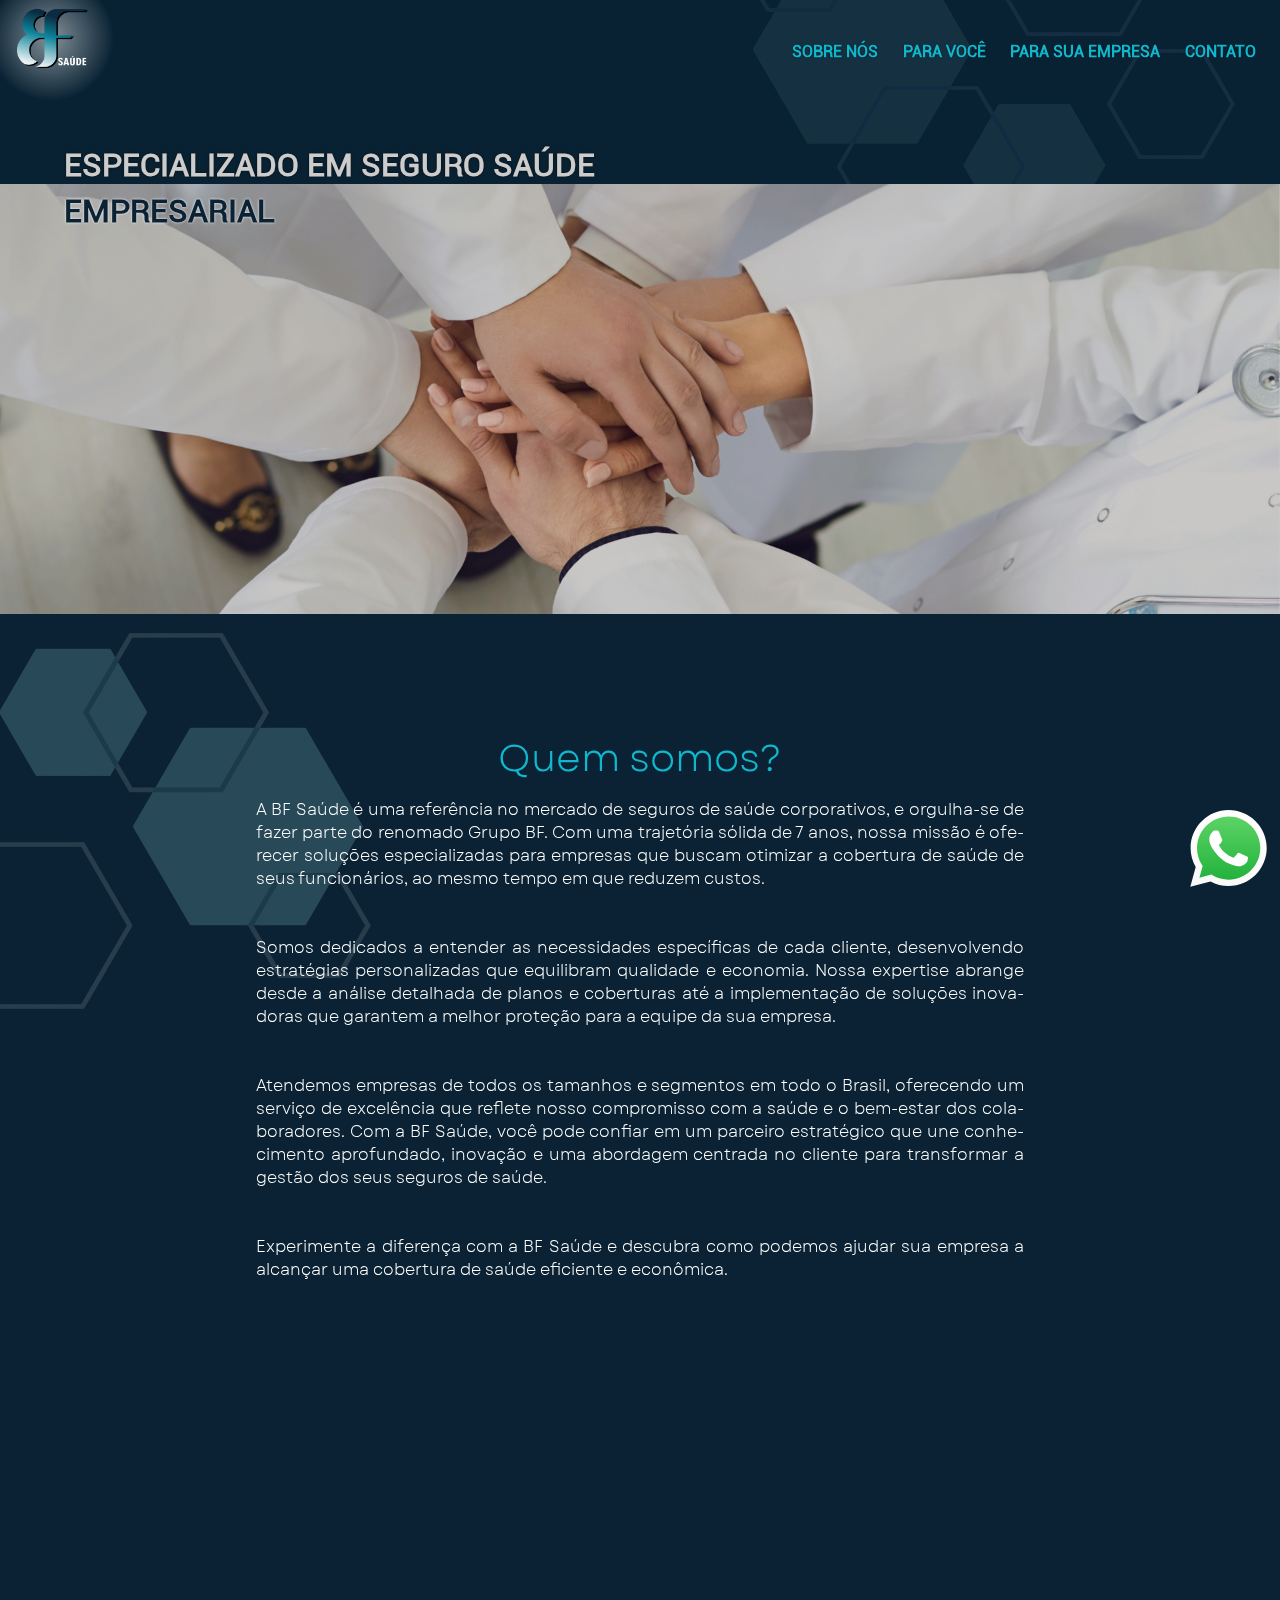
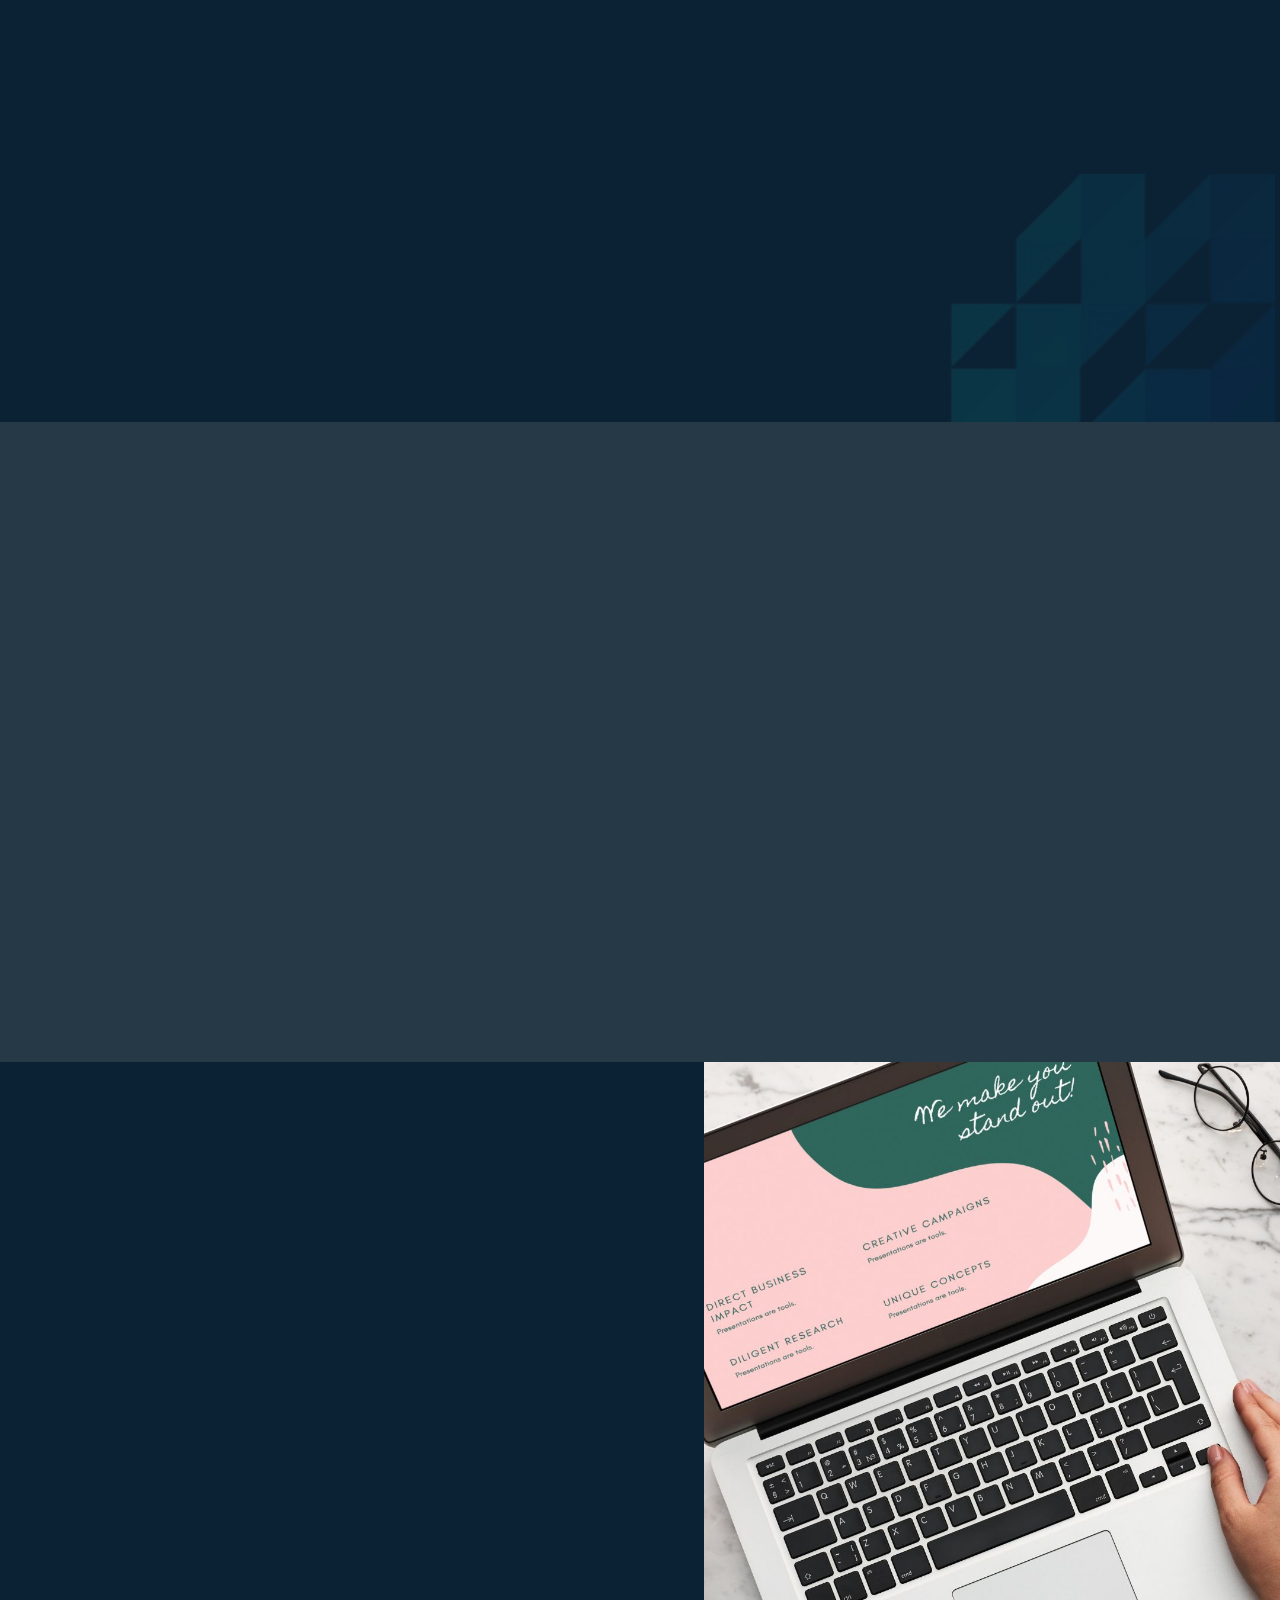
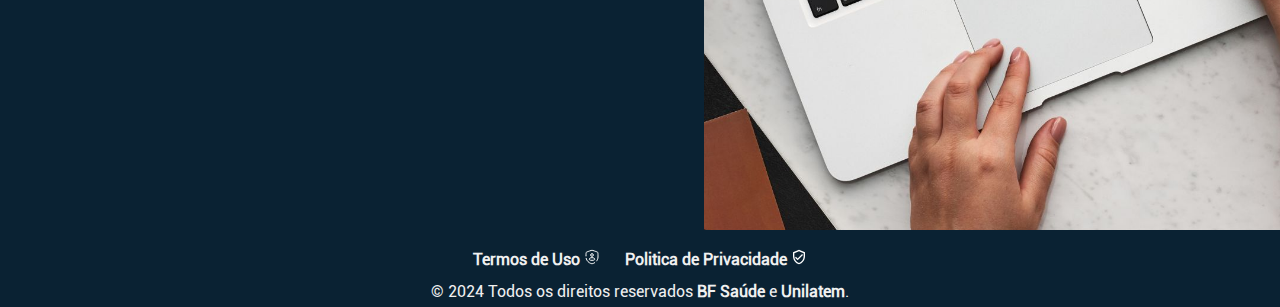
==== commit 81ca6b67: "V.1.1" ====
--- a/index.html
+++ b/index.html
@@ -86,15 +86,15 @@
         <section id="planos">
           <h2 class="tt2" data-aos="fade-down" data-aos-duration="1500" data-aos-easing="ease-in-out">Planos Empresariais</h2>
           <div class="dv3" data-aos="fade-down" data-aos-duration="1500" data-aos-easing="ease-in-out">
-              <div class="dv4"><img class="im2" src="images/2.webp" alt="familia">
+              <div class="dv4"><img class="im2" src="images/amil.webp" alt="familia">
                   <h2 class="tt4">Amil Fácil 110 Enf</h2>
                   <p class="tx2">Individuais - Familiares</p>
               </div>
-              <div class="dv4"><img class="im2" src="images/3.webp" alt="empresa">
+              <div class="dv4"><img class="im2" src="images/porto.webp" alt="empresa">
                   <h2 class="tt4">Porto Seguro</h2>
                   <p class="tx2">Empresariais</p>
               </div>
-              <div class="dv4"><img class="im2" src="images/4.webp" alt="odontologico">
+              <div class="dv4"><img class="im2" src="images/bradesco.webp" alt="odontologico">
                   <h2 class="tt4">Bradesco</h2>
                   <p class="tx2">Individuais - Familiares - Empresariais</p>
               </div>
@@ -108,11 +108,11 @@
                       <h2 class="tt5">Contato</h2>
                       <p class="tx3">Fale conosco!</p>
                     </div>
-                    <a class="btcontato" href="tel:+5511944525403">CONTATE-NOS</a>
+                    <a class="btcontato" href="tel:+5511917458009">CONTATE-NOS</a>
                   </div>
                   <div class="dv63">
                     <h2 class="tt6">TELEFONE</h2>
-                    <p class="tx3"><a class="tx31" href="tel:+5511944525403">+55 (11) 9 4452-5403</a></p>
+                    <p class="tx3"><a class="tx31" href="tel:+5511917458009">+55 (11) 9 1745-8009</a></p>
                   </div>
                   <div class="dv63">
                     <h2 class="tt6">EMAIL</h2>
@@ -121,16 +121,15 @@
                   <div class="dv63">
                     <h2 class="tt6">REDES SOCIAIS</h2>
                     <div class="dv8">
-                      <a href="https://www.instagram.com/bf_consultoria/" target="_blank">
-                      <img class="im3" src="images/instagram.svg"></a><a href="https://api.whatsapp.com/send?phone=5511944525403&text=Olá%2C%20Gostaria%20de%20saber%20mais%20sobre%20a%20empresa!"
-                    target="_blank"><img class="im3" src="images/whatsapp.svg"></a></div>
+                      <a href="https://www.instagram.com/baenafsaude/" target="_blank"><img class="im3" src="images/instagram.svg"></a>
+                      <a href="https://api.whatsapp.com/send?phone=5511917458009&text=Olá%2C%20Gostaria%20de%20saber%20mais%20sobre%20a%20empresa!" target="_blank"><img class="im3" src="images/whatsapp.svg"></a></div>
                   </div>
                 </div>
                 <div class="dv7">
                     <img class="imcontato" src="images/contato.jpg">
                 </div>
             </div>
-        </section><a target="_blank" href="https://api.whatsapp.com/send?phone=5511944525403&text=Olá%2C%20Gostaria%20de%20saber%20mais%20sobre%20a%20empresa!"><img class="whatsfix" src="images/whatsapp0.svg"></a></main>
+        </section><a target="_blank" href="https://api.whatsapp.com/send?phone=5511917458009&text=Olá%2C%20Gostaria%20de%20saber%20mais%20sobre%20a%20empresa!"><img class="whatsfix" src="images/whatsapp0.svg"></a></main>
 
       <!--|Footer|-->
       <footer></footer>
--- a/style.css
+++ b/style.css
@@ -113,16 +113,16 @@
 justify-content: space-between;
 }
 #lg1 {
-  /* display */
-  position: relative;
-  display: flex;
-  width: 10vw;
-  height: 10vw;
-  top: 0vw;
-  left: 5vw;
-  justify-content: center;
-  align-items: center;
-  background: radial-gradient(circle, rgba(255, 255, 255, 0.5) 0%, rgba(255, 255, 255, 0) 70%);
+/* display */
+position: relative;
+display: flex;
+width: 10vw;
+height: 10vw;
+top: 0vw;
+left: 5vw;
+justify-content: center;
+align-items: center;
+background: radial-gradient(circle, rgba(255, 255, 255, 0.5) 0%, rgba(255, 255, 255, 0) 70%);
 }
 .lg{
 /*display*/
@@ -156,9 +156,10 @@
 flex-direction:column;
 justify-content:space-around;
 align-items:center;
-background:#474998;
+background:#0a2233;
 /*border*/
 border-radius:5vw;
+box-shadow:0 0 5vw #0D0D0D;
 }
 .divclose{
 /*display*/
@@ -314,7 +315,7 @@
 font-size:2.5vw;
 font-weight:900;
 text-shadow:0 0 0.2vw #0D0D0D;
-color:#0fb8ce;
+color:#FFFFFF;
 padding:0 0 0 5vw;
 }
 .hexdv{
@@ -330,8 +331,8 @@
 .tt0{
 font-size:2.5vw;
 font-weight:900;
-text-shadow:0 0 0.2vw #0D0D0D;
-color:#FFFFFF;
+text-shadow:0 0 0.2vw #FFFFFF;
+color:#0a2233;
 position:absolute;
 top:15vw;;
 left:5vw;
@@ -578,6 +579,7 @@
 }
 .ttsec3{
 font-family:'garet';
+font-size:1.5vw;
 font-weight: 300;
 color:#0fb8ce;
 }
@@ -1423,6 +1425,49 @@
 /*display*/
 width:90%;
 }
+
+@media screen and (max-width:768px){
+  #sectm{
+  /*display*/
+  display:flex;
+  width:100%;
+  height:300vw;
+  flex-direction:column;
+  justify-content:center;
+  align-items:center;
+  background:#0a2233;
+  }
+  .tttm{
+  /*font*/
+  font-size:8vw;
+  font-weight:700;
+  text-align:center;
+  color:#FFFFFF;
+  /*display*/
+  width:100%;
+  margin:5vw 0;
+  }
+  .imtm{
+  /*display*/
+  width:8vw;
+  }
+  .dvtm{
+  /*display*/
+  display:flex;
+  width:100%;
+  justify-content:center;
+  align-items:center;
+  }
+  .txtm{
+  /*font*/
+  font-size:4vw;
+  font-weight:700;
+  text-align:justify;
+  color:#FFFFFF;
+  /*display*/
+  width:80%;
+  }
+}
 /*Termos de Uso*/
 
 /*Politica*/
@@ -1464,6 +1509,49 @@
 color:#FFFFFF;
 /*display*/
 width:90%;
+}
+
+@media screen and (max-width:768px){
+  #secpl{
+    /*display*/
+    display:flex;
+    width:100%;
+    height:280vw;
+    flex-direction:column;
+    justify-content:center;
+    align-items:center;
+    background:#0a2233;
+    }
+    .ttpl{
+    /*font*/
+    font-size:8vw;
+    font-weight:700;
+    text-align:center;
+    color:#FFFFFF;
+    /*display*/
+    width:100%;
+    margin:5vw 0;
+    }
+    .impl{
+    /*display*/
+    width:8vw;
+    }
+    .dvpl{
+    /*display*/
+    display:flex;
+    width:100%;
+    justify-content:center;
+    align-items:center;
+    }
+    .txpl{
+    /*font*/
+    font-size:4vw;
+    font-weight:700;
+    text-align:justify;
+    color:#FFFFFF;
+    /*display*/
+    width:80%;
+    }
 }
 /*Politica*/
 
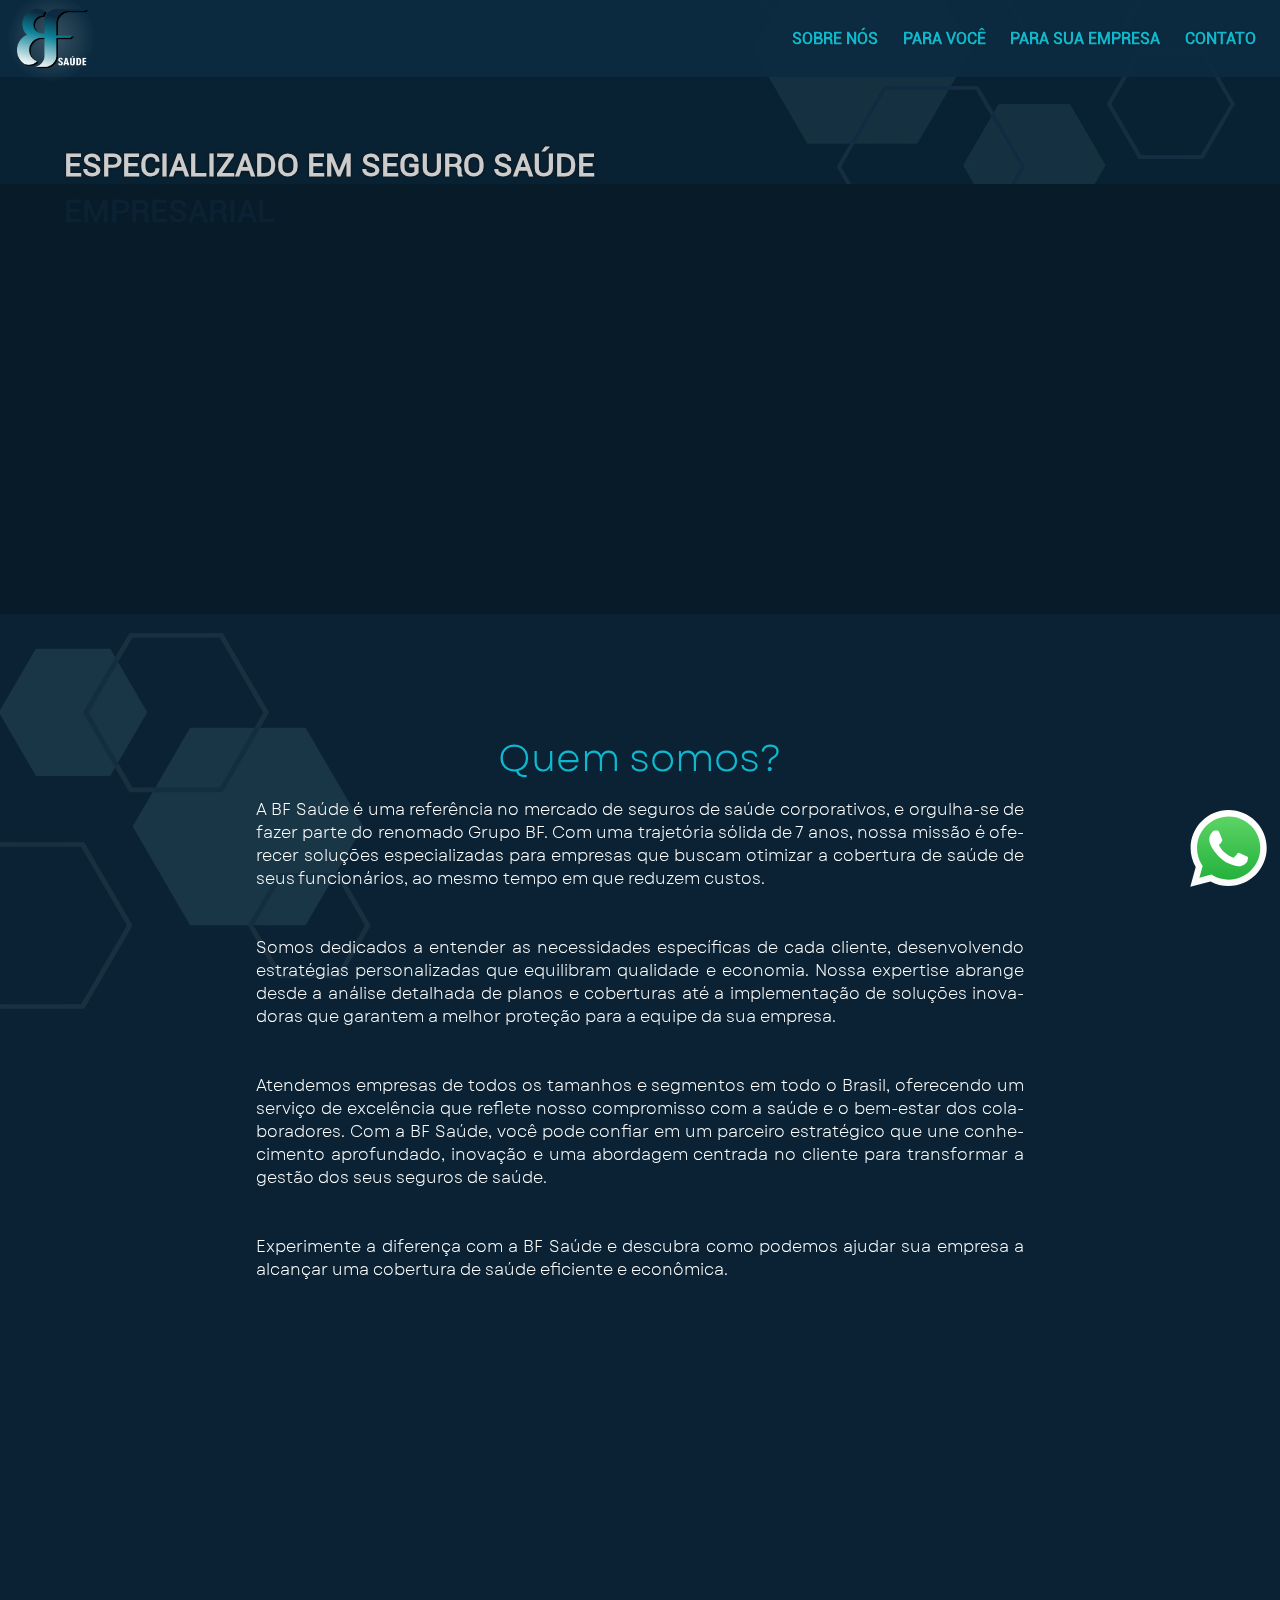
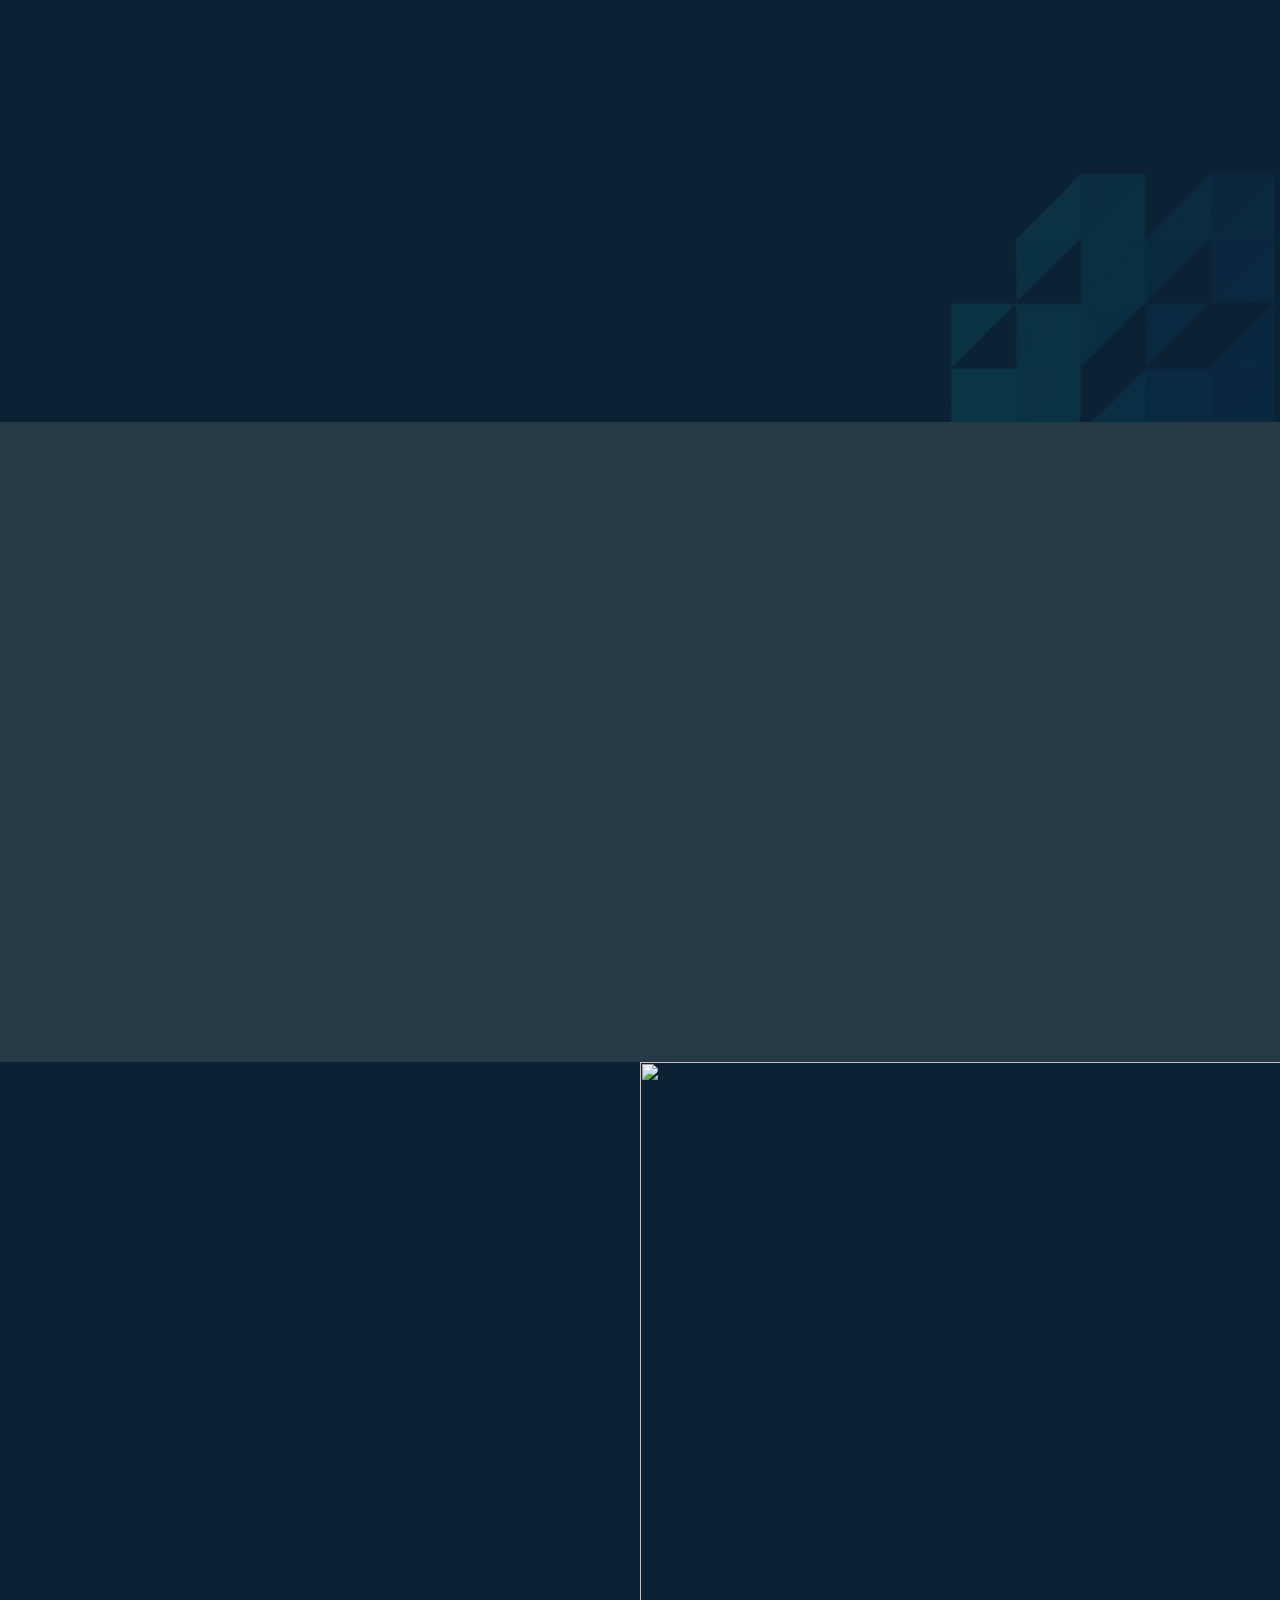
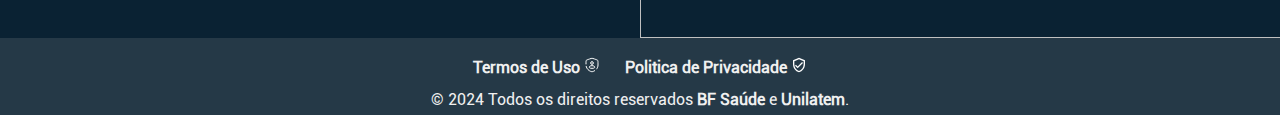
==== commit e5bdc079: "V.1.2" ====
--- a/index.html
+++ b/index.html
@@ -67,12 +67,17 @@
                 <div class="dv2sec3">
                   <img class="imsec3" src="images/se.jpg">
                   <h2 class="ttsec3">Saúde empresarial</h2>
-                  <p class="txsec3">Redução de custos e ampla cobertura para empresas.</p>
+                  <p class="txsec3">Redução de custo e com uma ampla cobertura para empresas.</p>
                 </div>
                 <div class="dv2sec3">
                   <img class="imsec3" src="images/si.jpg">
                   <h2 class="ttsec3">Saúde individual</h2>
-                  <p class="txsec3">Encontramos os melhores planos que se ajustam ao seu orçamento.</p>
+                  <p class="txsec3">Encontramos os melhores planos ajustando ao seu orçamento.</p>
+                </div>
+                <div class="dv2sec3">
+                  <img class="imsec3" src="images/so.jpg">
+                  <h2 class="ttsec3">Saúde Odontológica</h2>
+                  <p class="txsec3">Planos odontológicos para empresas, com os melhores custos.</p>
                 </div>
                 <div class="dv2sec3">
                   <img class="imsec3" src="images/sv.jpg">
@@ -87,7 +92,7 @@
           <h2 class="tt2" data-aos="fade-down" data-aos-duration="1500" data-aos-easing="ease-in-out">Planos Empresariais</h2>
           <div class="dv3" data-aos="fade-down" data-aos-duration="1500" data-aos-easing="ease-in-out">
               <div class="dv4"><img class="im2" src="images/amil.webp" alt="familia">
-                  <h2 class="tt4">Amil Fácil 110 Enf</h2>
+                  <h2 class="tt4">Amil Fácil</h2>
                   <p class="tx2">Individuais - Familiares</p>
               </div>
               <div class="dv4"><img class="im2" src="images/porto.webp" alt="empresa">
@@ -108,7 +113,7 @@
                       <h2 class="tt5">Contato</h2>
                       <p class="tx3">Fale conosco!</p>
                     </div>
-                    <a class="btcontato" href="tel:+5511917458009">CONTATE-NOS</a>
+                    <a class="btcontato" href="saiba.html">CONTATE-NOS</a>
                   </div>
                   <div class="dv63">
                     <h2 class="tt6">TELEFONE</h2>
@@ -126,7 +131,7 @@
                   </div>
                 </div>
                 <div class="dv7">
-                    <img class="imcontato" src="images/contato.jpg">
+                    <img class="imcontato" src="images/contato.webp">
                 </div>
             </div>
         </section><a target="_blank" href="https://api.whatsapp.com/send?phone=5511917458009&text=Olá%2C%20Gostaria%20de%20saber%20mais%20sobre%20a%20empresa!"><img class="whatsfix" src="images/whatsapp0.svg"></a></main>
--- a/style.css
+++ b/style.css
@@ -19,18 +19,19 @@
 /*--|All|--*/
 
 /*--|Header|--*/
-#hd{
+#header{
 /*display*/
 position:fixed;
 display:flex;
 width:100%;
-height:8vw;
+height:6vw;
 top:0;
 left:0;
 right:0;
 justify-content:space-between;
 align-items:center;
 z-index:100;
+background: rgba(12, 43, 64, 0.9);
 }
 #lg1 {
   /* display */
@@ -38,11 +39,14 @@
   display: flex;
   width: 10vw;
   height: 10vw;
-  top: -1vw;
+  top: 0;
   left: -1vw;
   justify-content: center;
   align-items: center;
-  background: radial-gradient(circle, rgba(255, 255, 255, 0.5) 0%, rgba(255, 255, 255, 0) 70%);
+}
+#lg1:hover {
+  /* display */
+  background: radial-gradient(circle, rgba(255, 255, 255, 0.2) 0%, rgba(255, 255, 255, 0) 50%);
 }
 .lg{
 /*display*/
@@ -107,7 +111,7 @@
 align-items:center;
 }
 @media screen and (max-width: 768px){
-#hd{
+#header{
 /*display*/
 height:15vw;
 justify-content: space-between;
@@ -204,7 +208,7 @@
 flex-direction:column;
 justify-content:center;
 align-items:center;
-background:#0a2233;
+background:#253947;
 }
 .dvft{
 /*display*/
@@ -221,7 +225,8 @@
 }
 .tx8:hover{
 /*font*/
-color:#D0E2F4;
+color:#0a2233;
+text-shadow:0 0 1vw #FFFFFF;
 /*cursor*/
 cursor:pointer;
 }
@@ -331,7 +336,6 @@
 .tt0{
 font-size:2.5vw;
 font-weight:900;
-text-shadow:0 0 0.2vw #FFFFFF;
 color:#0a2233;
 position:absolute;
 top:15vw;;
@@ -341,7 +345,7 @@
 .hero{
 width:100%;
 height:35vw;
-background-image: url('images/saude.png');
+background-image: url('images/saude.webp');
 background-size: cover; /* Ajusta a imagem para cobrir todo o elemento */
 background-position: center; /* Centraliza a imagem no elemento */
 background-repeat: no-repeat; /* Evita que a imagem se repita */
@@ -399,7 +403,7 @@
     .hero{
     width:100%;
     height:120vw;
-    background-image: url('images/saude.png');
+    background-image: url('images/saude.webp');
     background-size: cover; /* Ajusta a imagem para cobrir todo o elemento */
     background-position: center; /* Centraliza a imagem no elemento */
     background-repeat: no-repeat; /* Evita que a imagem se repita */
@@ -441,7 +445,7 @@
 position: absolute;
 top: 42vw;
 left: -10vw;
-opacity: 0.2;
+opacity: 0.1;
 }
 .dv1{
 /*display*/
@@ -504,7 +508,7 @@
     width:80vw;
     top: 185vw;
     left: -10vw;
-    opacity: 0.2;
+    opacity: 0.1;
   }
   .dv1{
   /*display*/
@@ -566,9 +570,9 @@
 .dv2sec3{
 display:flex;
 width:30%;
-height:35vw;
+height:25vw;
 flex-direction: column;
-justify-content: space-evenly;
+justify-content: space-around;
 align-items:center;
 }
 .imsec3{
@@ -582,13 +586,14 @@
 font-size:1.5vw;
 font-weight: 300;
 color:#0fb8ce;
+padding:2vw 0 1vw 0;
 }
 .txsec3{
 font-family:'garet';
 font-weight: 300;
 text-align:center;
 color:#FFFFFF;
-width:70%;
+width:90%;
 }
 .hexim1{
 position: absolute;
@@ -603,7 +608,7 @@
     /*display*/
     display:flex;
     width:100%;
-    height:250vw;
+    height:380vw;
     flex-direction: column;
     justify-content:space-around;
     align-items:center;
@@ -668,7 +673,7 @@
   .hexim1{
   position: absolute;
   width:80vw;
-  top: 700vw;
+  top: 825vw;
   right: -1vw;
   opacity: 0.1;
   transform: rotate(90deg);
@@ -717,7 +722,7 @@
 /*display*/
 display:flex;
 width:25vw;
-height:auto;
+height:18vw;
 justify-content:center;
 align-items:center;
 /*border*/
@@ -771,7 +776,7 @@
 @media screen and (max-width:768px){
 #planos{
 /*display*/
-height:200vw;
+height:220vw;
 padding:10vw 0;
 }
 .tt2{
@@ -786,6 +791,7 @@
 .im2{
 /*display*/
 width:70vw;
+height: 45vw;
 }
 .tt4{
 /*font*/
@@ -811,7 +817,7 @@
 /*display*/
 display:flex;
 width:100%;
-height:60vw;
+height:45vw;
 flex-direction:column;
 justify-content:center;
 align-items:center;
@@ -957,7 +963,8 @@
 box-shadow:0 0 1vw #0D0D0D;
 }
 .imcontato{
-  width:50vw;
+  width:60vw;
+  height:45vw
 }
 
 @media screen and (max-width:768px){
@@ -965,7 +972,8 @@
   /*display*/
   display:flex;
   width:100%;
-  height:320vw;
+  height:335vw;
+  padding: 10vw 0 0 0;
   flex-direction:column;
   justify-content:center;
   align-items:center;
@@ -1122,7 +1130,10 @@
   box-shadow:0 0 1vw #0D0D0D;
   }
   .imcontato{
-    width:100vw;
+    position: relative;
+    width: 150vw;
+    height: 150vw;
+    left: 15vw;
   }
 }
 
@@ -1600,4 +1611,266 @@
   }
 }
 
+/*--|Form|--*/
+#secf{
+  /*display*/
+  display:flex;
+  width:100%;
+  height:80vw;
+  padding-top:5vw;
+  flex-direction:column;
+  justify-content:space-evenly;
+  align-items:center;
+  background:#0c2b40;
+  }
+  .tt8{
+  /*font*/
+  font-size:3vw;
+  font-weight:900;
+  color:#FFFFFF;
+  }
+  .dv17{
+  /*display*/
+  display:flex;
+  width:100%;
+  flex-direction:row;
+  justify-content:space-evenly;
+  align-items:center;
+  }
+  .form{
+  /*display*/
+  display:flex;
+  width:60%;
+  height:55vw;
+  margin:2vw;
+  padding:2vw;
+  flex-direction:column;
+  justify-content:space-evenly;
+  align-items:center;
+  flex-wrap:wrap;
+  background:#0a2233;
+  /*border*/
+  border-radius:5vw;
+  }
+  .tt9{
+  /*font*/
+  font-size:1.5vw;
+  color:#FFFFFF;
+  /*display*/
+  display:flex;
+  width:100%;
+  margin:2vw 0;
+  justify-content:center;
+  align-items:center;
+  }
+  .lb{
+  /*font*/
+  font-size:1.5vw;
+  text-align:center;
+  /*display*/
+  display:flex;
+  width:80%;
+  margin:1vw 0 0 0;
+  flex-direction:column;
+  justify-content:space-evenly;
+  align-items:center;
+  }
+  .ip{
+  /*font*/
+  font-size:2vw;
+  text-align:center;
+  color:#000000;
+  /*display*/
+  display:flex;
+  width:80%;
+  height:2vw;
+  margin:1vw;
+  justify-content:center;
+  align-items:center;
+  /*border*/
+  outline:none;
+  border:none;
+  border-radius:2vw;
+  }
+  .ta{
+  /*font*/
+  font-size:2vw;
+  text-align:center;
+  color:#000000;
+  /*display*/
+  display:flex;
+  width:75%;
+  height:5vw;
+  margin:1vw 0 0 0;
+  padding:1vw;
+  justify-content:center;
+  align-items:center;
+  /*border*/
+  outline:none;
+  border:none;
+  border-radius:2vw;
+  }
+  .tt10{
+  /*font*/
+  font-size:1.5vw;
+  /*display*/
+  display:flex;
+  width:100%;
+  margin:2vw 0;
+  justify-content:center;
+  align-items:center;
+  }
+  .btf{
+  /*font*/
+  font-size:1.5vw;
+  font-weight:900;
+  text-shadow:0 0 0.1vw #0c2b40;
+  color:#0a2233;
+  /*display*/
+  display:flex;
+  width:15vw;
+  height:3vw;
+  margin:2vw 0 1vw 0;
+  justify-content:center;
+  align-items:center;
+  background:#FFFFFF;
+  /*border*/
+  border:none;
+  border-radius:5vw;
+  }
+  .btf:hover{
+  /*font*/
+  color:#0fb8ce;
+  /*display*/
+  background:#253947;
+  box-shadow:0 0 1vw #FFFFFF;
+  }
+  @media screen and (max-width: 768px){
+  #secf{
+  /*display*/
+  display:flex;
+  width:100%;
+  height:300vw;
+  flex-direction:column;
+  justify-content:space-evenly;
+  align-items:center;
+  }
+  .tt8{
+  /*font*/
+  font-size:10vw;
+  }
+  .dv17{
+  /*display*/
+  display:flex;
+  flex-direction:column-reverse;
+  justify-content:center;
+  align-items:center;
+  }
+  .im{
+  /*display*/
+  position:absolute;
+  width:100vw;
+  height:250vw;
+  top:25%;
+  }
+  .form{
+  /*display*/
+  width:80%;
+  height:200vw;
+  z-index:1;
+  }
+  .lb{
+  /*font*/
+  font-size:6vw;
+  /*display*/
+  width:90%;
+  height:30vw;
+  }
+  .ip{
+  /*font*/
+  font-size:6vw;
+  /*display*/
+  width:100%;
+  height:10vw;
+  /*border*/
+  outline:none;
+  border-radius:5vw;
+  }
+  .ta{
+  /*font*/
+  font-size:6vw;
+  /*display*/
+  width:100%;
+  height:50vw;
+  /*border*/
+  outline:none;
+  border-radius:5vw;
+  }
+  .tt9{
+  /*font*/
+  font-size:5vw;
+  text-align:center;
+  /*display*/
+  display:flex;
+  width:100%;
+  justify-content:center;
+  align-items:center;
+  }
+  .tt10{
+  /*font*/
+  font-size:5vw;
+  text-align:center;
+  /*display*/
+  display:flex;
+  width:100%;
+  justify-content:center;
+  align-items:center;
+  }
+  .btf{
+  /*font*/
+  font-size:6vw;
+  /*display*/
+  width:40vw;
+  height:10vw;
+  }
+  }
+  /*--|Form|--*/
+
+  /*--|Modal|--*/
+  .modal {
+    display: none; /* Oculto por padrão */
+    position: fixed; /* Fica no topo da página */
+    z-index: 1; /* Fica acima de outros elementos */
+    left: 0;
+    top: 0;
+    width: 100%; /* Largura total */
+    height: 100%; /* Altura total */
+    overflow: auto; /* Permite rolagem se necessário */
+    background-color: rgb(0,0,0); /* Cor de fundo */
+    background-color: rgba(0,0,0,0.4); /* Fundo transparente */
+}
+
+.modal-content {
+    background-color: #fefefe;
+    margin: 15% auto; /* 15% do topo e centralizado */
+    padding: 20px;
+    border: 1px solid #888;
+    width: 80%; /* Largura do modal */
+}
+
+.close {
+    color: #aaa;
+    float: right;
+    font-size: 28px;
+    font-weight: bold;
+}
+
+.close:hover,
+.close:focus {
+    color: black;
+    text-decoration: none;
+    cursor: pointer;
+}
+/*--|Modal|--*/
+
 [data-aos][data-aos][data-aos-duration="50"],body[data-aos-duration="50"] [data-aos]{transition-duration:50ms}[data-aos][data-aos][data-aos-delay="50"],body[data-aos-delay="50"] [data-aos]{transition-delay:0}[data-aos][data-aos][data-aos-delay="50"].aos-animate,body[data-aos-delay="50"] [data-aos].aos-animate{transition-delay:50ms}[data-aos][data-aos][data-aos-duration="100"],body[data-aos-duration="100"] [data-aos]{transition-duration:.1s}[data-aos][data-aos][data-aos-delay="100"],body[data-aos-delay="100"] [data-aos]{transition-delay:0}[data-aos][data-aos][data-aos-delay="100"].aos-animate,body[data-aos-delay="100"] [data-aos].aos-animate{transition-delay:.1s}[data-aos][data-aos][data-aos-duration="150"],body[data-aos-duration="150"] [data-aos]{transition-duration:.15s}[data-aos][data-aos][data-aos-delay="150"],body[data-aos-delay="150"] [data-aos]{transition-delay:0}[data-aos][data-aos][data-aos-delay="150"].aos-animate,body[data-aos-delay="150"] [data-aos].aos-animate{transition-delay:.15s}[data-aos][data-aos][data-aos-duration="200"],body[data-aos-duration="200"] [data-aos]{transition-duration:.2s}[data-aos][data-aos][data-aos-delay="200"],body[data-aos-delay="200"] [data-aos]{transition-delay:0}[data-aos][data-aos][data-aos-delay="200"].aos-animate,body[data-aos-delay="200"] [data-aos].aos-animate{transition-delay:.2s}[data-aos][data-aos][data-aos-duration="250"],body[data-aos-duration="250"] [data-aos]{transition-duration:.25s}[data-aos][data-aos][data-aos-delay="250"],body[data-aos-delay="250"] [data-aos]{transition-delay:0}[data-aos][data-aos][data-aos-delay="250"].aos-animate,body[data-aos-delay="250"] [data-aos].aos-animate{transition-delay:.25s}[data-aos][data-aos][data-aos-duration="300"],body[data-aos-duration="300"] [data-aos]{transition-duration:.3s}[data-aos][data-aos][data-aos-delay="300"],body[data-aos-delay="300"] [data-aos]{transition-delay:0}[data-aos][data-aos][data-aos-delay="300"].aos-animate,body[data-aos-delay="300"] [data-aos].aos-animate{transition-delay:.3s}[data-aos][data-aos][data-aos-duration="350"],body[data-aos-duration="350"] [data-aos]{transition-duration:.35s}[data-aos][data-aos][data-aos-delay="350"],body[data-aos-delay="350"] [data-aos]{transition-delay:0}[data-aos][data-aos][data-aos-delay="350"].aos-animate,body[data-aos-delay="350"] [data-aos].aos-animate{transition-delay:.35s}[data-aos][data-aos][data-aos-duration="400"],body[data-aos-duration="400"] [data-aos]{transition-duration:.4s}[data-aos][data-aos][data-aos-delay="400"],body[data-aos-delay="400"] [data-aos]{transition-delay:0}[data-aos][data-aos][data-aos-delay="400"].aos-animate,body[data-aos-delay="400"] [data-aos].aos-animate{transition-delay:.4s}[data-aos][data-aos][data-aos-duration="450"],body[data-aos-duration="450"] [data-aos]{transition-duration:.45s}[data-aos][data-aos][data-aos-delay="450"],body[data-aos-delay="450"] [data-aos]{transition-delay:0}[data-aos][data-aos][data-aos-delay="450"].aos-animate,body[data-aos-delay="450"] [data-aos].aos-animate{transition-delay:.45s}[data-aos][data-aos][data-aos-duration="500"],body[data-aos-duration="500"] [data-aos]{transition-duration:.5s}[data-aos][data-aos][data-aos-delay="500"],body[data-aos-delay="500"] [data-aos]{transition-delay:0}[data-aos][data-aos][data-aos-delay="500"].aos-animate,body[data-aos-delay="500"] [data-aos].aos-animate{transition-delay:.5s}[data-aos][data-aos][data-aos-duration="550"],body[data-aos-duration="550"] [data-aos]{transition-duration:.55s}[data-aos][data-aos][data-aos-delay="550"],body[data-aos-delay="550"] [data-aos]{transition-delay:0}[data-aos][data-aos][data-aos-delay="550"].aos-animate,body[data-aos-delay="550"] [data-aos].aos-animate{transition-delay:.55s}[data-aos][data-aos][data-aos-duration="600"],body[data-aos-duration="600"] [data-aos]{transition-duration:.6s}[data-aos][data-aos][data-aos-delay="600"],body[data-aos-delay="600"] [data-aos]{transition-delay:0}[data-aos][data-aos][data-aos-delay="600"].aos-animate,body[data-aos-delay="600"] [data-aos].aos-animate{transition-delay:.6s}[data-aos][data-aos][data-aos-duration="650"],body[data-aos-duration="650"] [data-aos]{transition-duration:.65s}[data-aos][data-aos][data-aos-delay="650"],body[data-aos-delay="650"] [data-aos]{transition-delay:0}[data-aos][data-aos][data-aos-delay="650"].aos-animate,body[data-aos-delay="650"] [data-aos].aos-animate{transition-delay:.65s}[data-aos][data-aos][data-aos-duration="700"],body[data-aos-duration="700"] [data-aos]{transition-duration:.7s}[data-aos][data-aos][data-aos-delay="700"],body[data-aos-delay="700"] [data-aos]{transition-delay:0}[data-aos][data-aos][data-aos-delay="700"].aos-animate,body[data-aos-delay="700"] [data-aos].aos-animate{transition-delay:.7s}[data-aos][data-aos][data-aos-duration="750"],body[data-aos-duration="750"] [data-aos]{transition-duration:.75s}[data-aos][data-aos][data-aos-delay="750"],body[data-aos-delay="750"] [data-aos]{transition-delay:0}[data-aos][data-aos][data-aos-delay="750"].aos-animate,body[data-aos-delay="750"] [data-aos].aos-animate{transition-delay:.75s}[data-aos][data-aos][data-aos-duration="800"],body[data-aos-duration="800"] [data-aos]{transition-duration:.8s}[data-aos][data-aos][data-aos-delay="800"],body[data-aos-delay="800"] [data-aos]{transition-delay:0}[data-aos][data-aos][data-aos-delay="800"].aos-animate,body[data-aos-delay="800"] [data-aos].aos-animate{transition-delay:.8s}[data-aos][data-aos][data-aos-duration="850"],body[data-aos-duration="850"] [data-aos]{transition-duration:.85s}[data-aos][data-aos][data-aos-delay="850"],body[data-aos-delay="850"] [data-aos]{transition-delay:0}[data-aos][data-aos][data-aos-delay="850"].aos-animate,body[data-aos-delay="850"] [data-aos].aos-animate{transition-delay:.85s}[data-aos][data-aos][data-aos-duration="900"],body[data-aos-duration="900"] [data-aos]{transition-duration:.9s}[data-aos][data-aos][data-aos-delay="900"],body[data-aos-delay="900"] [data-aos]{transition-delay:0}[data-aos][data-aos][data-aos-delay="900"].aos-animate,body[data-aos-delay="900"] [data-aos].aos-animate{transition-delay:.9s}[data-aos][data-aos][data-aos-duration="950"],body[data-aos-duration="950"] [data-aos]{transition-duration:.95s}[data-aos][data-aos][data-aos-delay="950"],body[data-aos-delay="950"] [data-aos]{transition-delay:0}[data-aos][data-aos][data-aos-delay="950"].aos-animate,body[data-aos-delay="950"] [data-aos].aos-animate{transition-delay:.95s}[data-aos][data-aos][data-aos-duration="1000"],body[data-aos-duration="1000"] [data-aos]{transition-duration:1s}[data-aos][data-aos][data-aos-delay="1000"],body[data-aos-delay="1000"] [data-aos]{transition-delay:0}[data-aos][data-aos][data-aos-delay="1000"].aos-animate,body[data-aos-delay="1000"] [data-aos].aos-animate{transition-delay:1s}[data-aos][data-aos][data-aos-duration="1050"],body[data-aos-duration="1050"] [data-aos]{transition-duration:1.05s}[data-aos][data-aos][data-aos-delay="1050"],body[data-aos-delay="1050"] [data-aos]{transition-delay:0}[data-aos][data-aos][data-aos-delay="1050"].aos-animate,body[data-aos-delay="1050"] [data-aos].aos-animate{transition-delay:1.05s}[data-aos][data-aos][data-aos-duration="1100"],body[data-aos-duration="1100"] [data-aos]{transition-duration:1.1s}[data-aos][data-aos][data-aos-delay="1100"],body[data-aos-delay="1100"] [data-aos]{transition-delay:0}[data-aos][data-aos][data-aos-delay="1100"].aos-animate,body[data-aos-delay="1100"] [data-aos].aos-animate{transition-delay:1.1s}[data-aos][data-aos][data-aos-duration="1150"],body[data-aos-duration="1150"] [data-aos]{transition-duration:1.15s}[data-aos][data-aos][data-aos-delay="1150"],body[data-aos-delay="1150"] [data-aos]{transition-delay:0}[data-aos][data-aos][data-aos-delay="1150"].aos-animate,body[data-aos-delay="1150"] [data-aos].aos-animate{transition-delay:1.15s}[data-aos][data-aos][data-aos-duration="1200"],body[data-aos-duration="1200"] [data-aos]{transition-duration:1.2s}[data-aos][data-aos][data-aos-delay="1200"],body[data-aos-delay="1200"] [data-aos]{transition-delay:0}[data-aos][data-aos][data-aos-delay="1200"].aos-animate,body[data-aos-delay="1200"] [data-aos].aos-animate{transition-delay:1.2s}[data-aos][data-aos][data-aos-duration="1250"],body[data-aos-duration="1250"] [data-aos]{transition-duration:1.25s}[data-aos][data-aos][data-aos-delay="1250"],body[data-aos-delay="1250"] [data-aos]{transition-delay:0}[data-aos][data-aos][data-aos-delay="1250"].aos-animate,body[data-aos-delay="1250"] [data-aos].aos-animate{transition-delay:1.25s}[data-aos][data-aos][data-aos-duration="1300"],body[data-aos-duration="1300"] [data-aos]{transition-duration:1.3s}[data-aos][data-aos][data-aos-delay="1300"],body[data-aos-delay="1300"] [data-aos]{transition-delay:0}[data-aos][data-aos][data-aos-delay="1300"].aos-animate,body[data-aos-delay="1300"] [data-aos].aos-animate{transition-delay:1.3s}[data-aos][data-aos][data-aos-duration="1350"],body[data-aos-duration="1350"] [data-aos]{transition-duration:1.35s}[data-aos][data-aos][data-aos-delay="1350"],body[data-aos-delay="1350"] [data-aos]{transition-delay:0}[data-aos][data-aos][data-aos-delay="1350"].aos-animate,body[data-aos-delay="1350"] [data-aos].aos-animate{transition-delay:1.35s}[data-aos][data-aos][data-aos-duration="1400"],body[data-aos-duration="1400"] [data-aos]{transition-duration:1.4s}[data-aos][data-aos][data-aos-delay="1400"],body[data-aos-delay="1400"] [data-aos]{transition-delay:0}[data-aos][data-aos][data-aos-delay="1400"].aos-animate,body[data-aos-delay="1400"] [data-aos].aos-animate{transition-delay:1.4s}[data-aos][data-aos][data-aos-duration="1450"],body[data-aos-duration="1450"] [data-aos]{transition-duration:1.45s}[data-aos][data-aos][data-aos-delay="1450"],body[data-aos-delay="1450"] [data-aos]{transition-delay:0}[data-aos][data-aos][data-aos-delay="1450"].aos-animate,body[data-aos-delay="1450"] [data-aos].aos-animate{transition-delay:1.45s}[data-aos][data-aos][data-aos-duration="1500"],body[data-aos-duration="1500"] [data-aos]{transition-duration:1.5s}[data-aos][data-aos][data-aos-delay="1500"],body[data-aos-delay="1500"] [data-aos]{transition-delay:0}[data-aos][data-aos][data-aos-delay="1500"].aos-animate,body[data-aos-delay="1500"] [data-aos].aos-animate{transition-delay:1.5s}[data-aos][data-aos][data-aos-duration="1550"],body[data-aos-duration="1550"] [data-aos]{transition-duration:1.55s}[data-aos][data-aos][data-aos-delay="1550"],body[data-aos-delay="1550"] [data-aos]{transition-delay:0}[data-aos][data-aos][data-aos-delay="1550"].aos-animate,body[data-aos-delay="1550"] [data-aos].aos-animate{transition-delay:1.55s}[data-aos][data-aos][data-aos-duration="1600"],body[data-aos-duration="1600"] [data-aos]{transition-duration:1.6s}[data-aos][data-aos][data-aos-delay="1600"],body[data-aos-delay="1600"] [data-aos]{transition-delay:0}[data-aos][data-aos][data-aos-delay="1600"].aos-animate,body[data-aos-delay="1600"] [data-aos].aos-animate{transition-delay:1.6s}[data-aos][data-aos][data-aos-duration="1650"],body[data-aos-duration="1650"] [data-aos]{transition-duration:1.65s}[data-aos][data-aos][data-aos-delay="1650"],body[data-aos-delay="1650"] [data-aos]{transition-delay:0}[data-aos][data-aos][data-aos-delay="1650"].aos-animate,body[data-aos-delay="1650"] [data-aos].aos-animate{transition-delay:1.65s}[data-aos][data-aos][data-aos-duration="1700"],body[data-aos-duration="1700"] [data-aos]{transition-duration:1.7s}[data-aos][data-aos][data-aos-delay="1700"],body[data-aos-delay="1700"] [data-aos]{transition-delay:0}[data-aos][data-aos][data-aos-delay="1700"].aos-animate,body[data-aos-delay="1700"] [data-aos].aos-animate{transition-delay:1.7s}[data-aos][data-aos][data-aos-duration="1750"],body[data-aos-duration="1750"] [data-aos]{transition-duration:1.75s}[data-aos][data-aos][data-aos-delay="1750"],body[data-aos-delay="1750"] [data-aos]{transition-delay:0}[data-aos][data-aos][data-aos-delay="1750"].aos-animate,body[data-aos-delay="1750"] [data-aos].aos-animate{transition-delay:1.75s}[data-aos][data-aos][data-aos-duration="1800"],body[data-aos-duration="1800"] [data-aos]{transition-duration:1.8s}[data-aos][data-aos][data-aos-delay="1800"],body[data-aos-delay="1800"] [data-aos]{transition-delay:0}[data-aos][data-aos][data-aos-delay="1800"].aos-animate,body[data-aos-delay="1800"] [data-aos].aos-animate{transition-delay:1.8s}[data-aos][data-aos][data-aos-duration="1850"],body[data-aos-duration="1850"] [data-aos]{transition-duration:1.85s}[data-aos][data-aos][data-aos-delay="1850"],body[data-aos-delay="1850"] [data-aos]{transition-delay:0}[data-aos][data-aos][data-aos-delay="1850"].aos-animate,body[data-aos-delay="1850"] [data-aos].aos-animate{transition-delay:1.85s}[data-aos][data-aos][data-aos-duration="1900"],body[data-aos-duration="1900"] [data-aos]{transition-duration:1.9s}[data-aos][data-aos][data-aos-delay="1900"],body[data-aos-delay="1900"] [data-aos]{transition-delay:0}[data-aos][data-aos][data-aos-delay="1900"].aos-animate,body[data-aos-delay="1900"] [data-aos].aos-animate{transition-delay:1.9s}[data-aos][data-aos][data-aos-duration="1950"],body[data-aos-duration="1950"] [data-aos]{transition-duration:1.95s}[data-aos][data-aos][data-aos-delay="1950"],body[data-aos-delay="1950"] [data-aos]{transition-delay:0}[data-aos][data-aos][data-aos-delay="1950"].aos-animate,body[data-aos-delay="1950"] [data-aos].aos-animate{transition-delay:1.95s}[data-aos][data-aos][data-aos-duration="2000"],body[data-aos-duration="2000"] [data-aos]{transition-duration:2s}[data-aos][data-aos][data-aos-delay="2000"],body[data-aos-delay="2000"] [data-aos]{transition-delay:0}[data-aos][data-aos][data-aos-delay="2000"].aos-animate,body[data-aos-delay="2000"] [data-aos].aos-animate{transition-delay:2s}[data-aos][data-aos][data-aos-duration="2050"],body[data-aos-duration="2050"] [data-aos]{transition-duration:2.05s}[data-aos][data-aos][data-aos-delay="2050"],body[data-aos-delay="2050"] [data-aos]{transition-delay:0}[data-aos][data-aos][data-aos-delay="2050"].aos-animate,body[data-aos-delay="2050"] [data-aos].aos-animate{transition-delay:2.05s}[data-aos][data-aos][data-aos-duration="2100"],body[data-aos-duration="2100"] [data-aos]{transition-duration:2.1s}[data-aos][data-aos][data-aos-delay="2100"],body[data-aos-delay="2100"] [data-aos]{transition-delay:0}[data-aos][data-aos][data-aos-delay="2100"].aos-animate,body[data-aos-delay="2100"] [data-aos].aos-animate{transition-delay:2.1s}[data-aos][data-aos][data-aos-duration="2150"],body[data-aos-duration="2150"] [data-aos]{transition-duration:2.15s}[data-aos][data-aos][data-aos-delay="2150"],body[data-aos-delay="2150"] [data-aos]{transition-delay:0}[data-aos][data-aos][data-aos-delay="2150"].aos-animate,body[data-aos-delay="2150"] [data-aos].aos-animate{transition-delay:2.15s}[data-aos][data-aos][data-aos-duration="2200"],body[data-aos-duration="2200"] [data-aos]{transition-duration:2.2s}[data-aos][data-aos][data-aos-delay="2200"],body[data-aos-delay="2200"] [data-aos]{transition-delay:0}[data-aos][data-aos][data-aos-delay="2200"].aos-animate,body[data-aos-delay="2200"] [data-aos].aos-animate{transition-delay:2.2s}[data-aos][data-aos][data-aos-duration="2250"],body[data-aos-duration="2250"] [data-aos]{transition-duration:2.25s}[data-aos][data-aos][data-aos-delay="2250"],body[data-aos-delay="2250"] [data-aos]{transition-delay:0}[data-aos][data-aos][data-aos-delay="2250"].aos-animate,body[data-aos-delay="2250"] [data-aos].aos-animate{transition-delay:2.25s}[data-aos][data-aos][data-aos-duration="2300"],body[data-aos-duration="2300"] [data-aos]{transition-duration:2.3s}[data-aos][data-aos][data-aos-delay="2300"],body[data-aos-delay="2300"] [data-aos]{transition-delay:0}[data-aos][data-aos][data-aos-delay="2300"].aos-animate,body[data-aos-delay="2300"] [data-aos].aos-animate{transition-delay:2.3s}[data-aos][data-aos][data-aos-duration="2350"],body[data-aos-duration="2350"] [data-aos]{transition-duration:2.35s}[data-aos][data-aos][data-aos-delay="2350"],body[data-aos-delay="2350"] [data-aos]{transition-delay:0}[data-aos][data-aos][data-aos-delay="2350"].aos-animate,body[data-aos-delay="2350"] [data-aos].aos-animate{transition-delay:2.35s}[data-aos][data-aos][data-aos-duration="2400"],body[data-aos-duration="2400"] [data-aos]{transition-duration:2.4s}[data-aos][data-aos][data-aos-delay="2400"],body[data-aos-delay="2400"] [data-aos]{transition-delay:0}[data-aos][data-aos][data-aos-delay="2400"].aos-animate,body[data-aos-delay="2400"] [data-aos].aos-animate{transition-delay:2.4s}[data-aos][data-aos][data-aos-duration="2450"],body[data-aos-duration="2450"] [data-aos]{transition-duration:2.45s}[data-aos][data-aos][data-aos-delay="2450"],body[data-aos-delay="2450"] [data-aos]{transition-delay:0}[data-aos][data-aos][data-aos-delay="2450"].aos-animate,body[data-aos-delay="2450"] [data-aos].aos-animate{transition-delay:2.45s}[data-aos][data-aos][data-aos-duration="2500"],body[data-aos-duration="2500"] [data-aos]{transition-duration:2.5s}[data-aos][data-aos][data-aos-delay="2500"],body[data-aos-delay="2500"] [data-aos]{transition-delay:0}[data-aos][data-aos][data-aos-delay="2500"].aos-animate,body[data-aos-delay="2500"] [data-aos].aos-animate{transition-delay:2.5s}[data-aos][data-aos][data-aos-duration="2550"],body[data-aos-duration="2550"] [data-aos]{transition-duration:2.55s}[data-aos][data-aos][data-aos-delay="2550"],body[data-aos-delay="2550"] [data-aos]{transition-delay:0}[data-aos][data-aos][data-aos-delay="2550"].aos-animate,body[data-aos-delay="2550"] [data-aos].aos-animate{transition-delay:2.55s}[data-aos][data-aos][data-aos-duration="2600"],body[data-aos-duration="2600"] [data-aos]{transition-duration:2.6s}[data-aos][data-aos][data-aos-delay="2600"],body[data-aos-delay="2600"] [data-aos]{transition-delay:0}[data-aos][data-aos][data-aos-delay="2600"].aos-animate,body[data-aos-delay="2600"] [data-aos].aos-animate{transition-delay:2.6s}[data-aos][data-aos][data-aos-duration="2650"],body[data-aos-duration="2650"] [data-aos]{transition-duration:2.65s}[data-aos][data-aos][data-aos-delay="2650"],body[data-aos-delay="2650"] [data-aos]{transition-delay:0}[data-aos][data-aos][data-aos-delay="2650"].aos-animate,body[data-aos-delay="2650"] [data-aos].aos-animate{transition-delay:2.65s}[data-aos][data-aos][data-aos-duration="2700"],body[data-aos-duration="2700"] [data-aos]{transition-duration:2.7s}[data-aos][data-aos][data-aos-delay="2700"],body[data-aos-delay="2700"] [data-aos]{transition-delay:0}[data-aos][data-aos][data-aos-delay="2700"].aos-animate,body[data-aos-delay="2700"] [data-aos].aos-animate{transition-delay:2.7s}[data-aos][data-aos][data-aos-duration="2750"],body[data-aos-duration="2750"] [data-aos]{transition-duration:2.75s}[data-aos][data-aos][data-aos-delay="2750"],body[data-aos-delay="2750"] [data-aos]{transition-delay:0}[data-aos][data-aos][data-aos-delay="2750"].aos-animate,body[data-aos-delay="2750"] [data-aos].aos-animate{transition-delay:2.75s}[data-aos][data-aos][data-aos-duration="2800"],body[data-aos-duration="2800"] [data-aos]{transition-duration:2.8s}[data-aos][data-aos][data-aos-delay="2800"],body[data-aos-delay="2800"] [data-aos]{transition-delay:0}[data-aos][data-aos][data-aos-delay="2800"].aos-animate,body[data-aos-delay="2800"] [data-aos].aos-animate{transition-delay:2.8s}[data-aos][data-aos][data-aos-duration="2850"],body[data-aos-duration="2850"] [data-aos]{transition-duration:2.85s}[data-aos][data-aos][data-aos-delay="2850"],body[data-aos-delay="2850"] [data-aos]{transition-delay:0}[data-aos][data-aos][data-aos-delay="2850"].aos-animate,body[data-aos-delay="2850"] [data-aos].aos-animate{transition-delay:2.85s}[data-aos][data-aos][data-aos-duration="2900"],body[data-aos-duration="2900"] [data-aos]{transition-duration:2.9s}[data-aos][data-aos][data-aos-delay="2900"],body[data-aos-delay="2900"] [data-aos]{transition-delay:0}[data-aos][data-aos][data-aos-delay="2900"].aos-animate,body[data-aos-delay="2900"] [data-aos].aos-animate{transition-delay:2.9s}[data-aos][data-aos][data-aos-duration="2950"],body[data-aos-duration="2950"] [data-aos]{transition-duration:2.95s}[data-aos][data-aos][data-aos-delay="2950"],body[data-aos-delay="2950"] [data-aos]{transition-delay:0}[data-aos][data-aos][data-aos-delay="2950"].aos-animate,body[data-aos-delay="2950"] [data-aos].aos-animate{transition-delay:2.95s}[data-aos][data-aos][data-aos-duration="3000"],body[data-aos-duration="3000"] [data-aos]{transition-duration:3s}[data-aos][data-aos][data-aos-delay="3000"],body[data-aos-delay="3000"] [data-aos]{transition-delay:0}[data-aos][data-aos][data-aos-delay="3000"].aos-animate,body[data-aos-delay="3000"] [data-aos].aos-animate{transition-delay:3s}[data-aos][data-aos][data-aos-easing=linear],body[data-aos-easing=linear] [data-aos]{transition-timing-function:cubic-bezier(.25,.25,.75,.75)}[data-aos][data-aos][data-aos-easing=ease],body[data-aos-easing=ease] [data-aos]{transition-timing-function:ease}[data-aos][data-aos][data-aos-easing=ease-in],body[data-aos-easing=ease-in] [data-aos]{transition-timing-function:ease-in}[data-aos][data-aos][data-aos-easing=ease-out],body[data-aos-easing=ease-out] [data-aos]{transition-timing-function:ease-out}[data-aos][data-aos][data-aos-easing=ease-in-out],body[data-aos-easing=ease-in-out] [data-aos]{transition-timing-function:ease-in-out}[data-aos][data-aos][data-aos-easing=ease-in-back],body[data-aos-easing=ease-in-back] [data-aos]{transition-timing-function:cubic-bezier(.6,-.28,.735,.045)}[data-aos][data-aos][data-aos-easing=ease-out-back],body[data-aos-easing=ease-out-back] [data-aos]{transition-timing-function:cubic-bezier(.175,.885,.32,1.275)}[data-aos][data-aos][data-aos-easing=ease-in-out-back],body[data-aos-easing=ease-in-out-back] [data-aos]{transition-timing-function:cubic-bezier(.68,-.55,.265,1.55)}[data-aos][data-aos][data-aos-easing=ease-in-sine],body[data-aos-easing=ease-in-sine] [data-aos]{transition-timing-function:cubic-bezier(.47,0,.745,.715)}[data-aos][data-aos][data-aos-easing=ease-out-sine],body[data-aos-easing=ease-out-sine] [data-aos]{transition-timing-function:cubic-bezier(.39,.575,.565,1)}[data-aos][data-aos][data-aos-easing=ease-in-out-sine],body[data-aos-easing=ease-in-out-sine] [data-aos]{transition-timing-function:cubic-bezier(.445,.05,.55,.95)}[data-aos][data-aos][data-aos-easing=ease-in-quad],body[data-aos-easing=ease-in-quad] [data-aos]{transition-timing-function:cubic-bezier(.55,.085,.68,.53)}[data-aos][data-aos][data-aos-easing=ease-out-quad],body[data-aos-easing=ease-out-quad] [data-aos]{transition-timing-function:cubic-bezier(.25,.46,.45,.94)}[data-aos][data-aos][data-aos-easing=ease-in-out-quad],body[data-aos-easing=ease-in-out-quad] [data-aos]{transition-timing-function:cubic-bezier(.455,.03,.515,.955)}[data-aos][data-aos][data-aos-easing=ease-in-cubic],body[data-aos-easing=ease-in-cubic] [data-aos]{transition-timing-function:cubic-bezier(.55,.085,.68,.53)}[data-aos][data-aos][data-aos-easing=ease-out-cubic],body[data-aos-easing=ease-out-cubic] [data-aos]{transition-timing-function:cubic-bezier(.25,.46,.45,.94)}[data-aos][data-aos][data-aos-easing=ease-in-out-cubic],body[data-aos-easing=ease-in-out-cubic] [data-aos]{transition-timing-function:cubic-bezier(.455,.03,.515,.955)}[data-aos][data-aos][data-aos-easing=ease-in-quart],body[data-aos-easing=ease-in-quart] [data-aos]{transition-timing-function:cubic-bezier(.55,.085,.68,.53)}[data-aos][data-aos][data-aos-easing=ease-out-quart],body[data-aos-easing=ease-out-quart] [data-aos]{transition-timing-function:cubic-bezier(.25,.46,.45,.94)}[data-aos][data-aos][data-aos-easing=ease-in-out-quart],body[data-aos-easing=ease-in-out-quart] [data-aos]{transition-timing-function:cubic-bezier(.455,.03,.515,.955)}[data-aos^=fade][data-aos^=fade]{opacity:0;transition-property:opacity,transform}[data-aos^=fade][data-aos^=fade].aos-animate{opacity:1;transform:translateZ(0)}[data-aos=fade-up]{transform:translate3d(0,100px,0)}[data-aos=fade-down]{transform:translate3d(0,-100px,0)}[data-aos=fade-right]{transform:translate3d(-100px,0,0)}[data-aos=fade-left]{transform:translate3d(100px,0,0)}[data-aos=fade-up-right]{transform:translate3d(-100px,100px,0)}[data-aos=fade-up-left]{transform:translate3d(100px,100px,0)}[data-aos=fade-down-right]{transform:translate3d(-100px,-100px,0)}[data-aos=fade-down-left]{transform:translate3d(100px,-100px,0)}[data-aos^=zoom][data-aos^=zoom]{opacity:0;transition-property:opacity,transform}[data-aos^=zoom][data-aos^=zoom].aos-animate{opacity:1;transform:translateZ(0) scale(1)}[data-aos=zoom-in]{transform:scale(.6)}[data-aos=zoom-in-up]{transform:translate3d(0,100px,0) scale(.6)}[data-aos=zoom-in-down]{transform:translate3d(0,-100px,0) scale(.6)}[data-aos=zoom-in-right]{transform:translate3d(-100px,0,0) scale(.6)}[data-aos=zoom-in-left]{transform:translate3d(100px,0,0) scale(.6)}[data-aos=zoom-out]{transform:scale(1.2)}[data-aos=zoom-out-up]{transform:translate3d(0,100px,0) scale(1.2)}[data-aos=zoom-out-down]{transform:translate3d(0,-100px,0) scale(1.2)}[data-aos=zoom-out-right]{transform:translate3d(-100px,0,0) scale(1.2)}[data-aos=zoom-out-left]{transform:translate3d(100px,0,0) scale(1.2)}[data-aos^=slide][data-aos^=slide]{transition-property:transform}[data-aos^=slide][data-aos^=slide].aos-animate{transform:translateZ(0)}[data-aos=slide-up]{transform:translate3d(0,100%,0)}[data-aos=slide-down]{transform:translate3d(0,-100%,0)}[data-aos=slide-right]{transform:translate3d(-100%,0,0)}[data-aos=slide-left]{transform:translate3d(100%,0,0)}[data-aos^=flip][data-aos^=flip]{backface-visibility:hidden;transition-property:transform}[data-aos=flip-left]{transform:perspective(2500px) rotateY(-100deg)}[data-aos=flip-left].aos-animate{transform:perspective(2500px) rotateY(0)}[data-aos=flip-right]{transform:perspective(2500px) rotateY(100deg)}[data-aos=flip-right].aos-animate{transform:perspective(2500px) rotateY(0)}[data-aos=flip-up]{transform:perspective(2500px) rotateX(-100deg)}[data-aos=flip-up].aos-animate{transform:perspective(2500px) rotateX(0)}[data-aos=flip-down]{transform:perspective(2500px) rotateX(100deg)}[data-aos=flip-down].aos-animate{transform:perspective(2500px) rotateX(0)}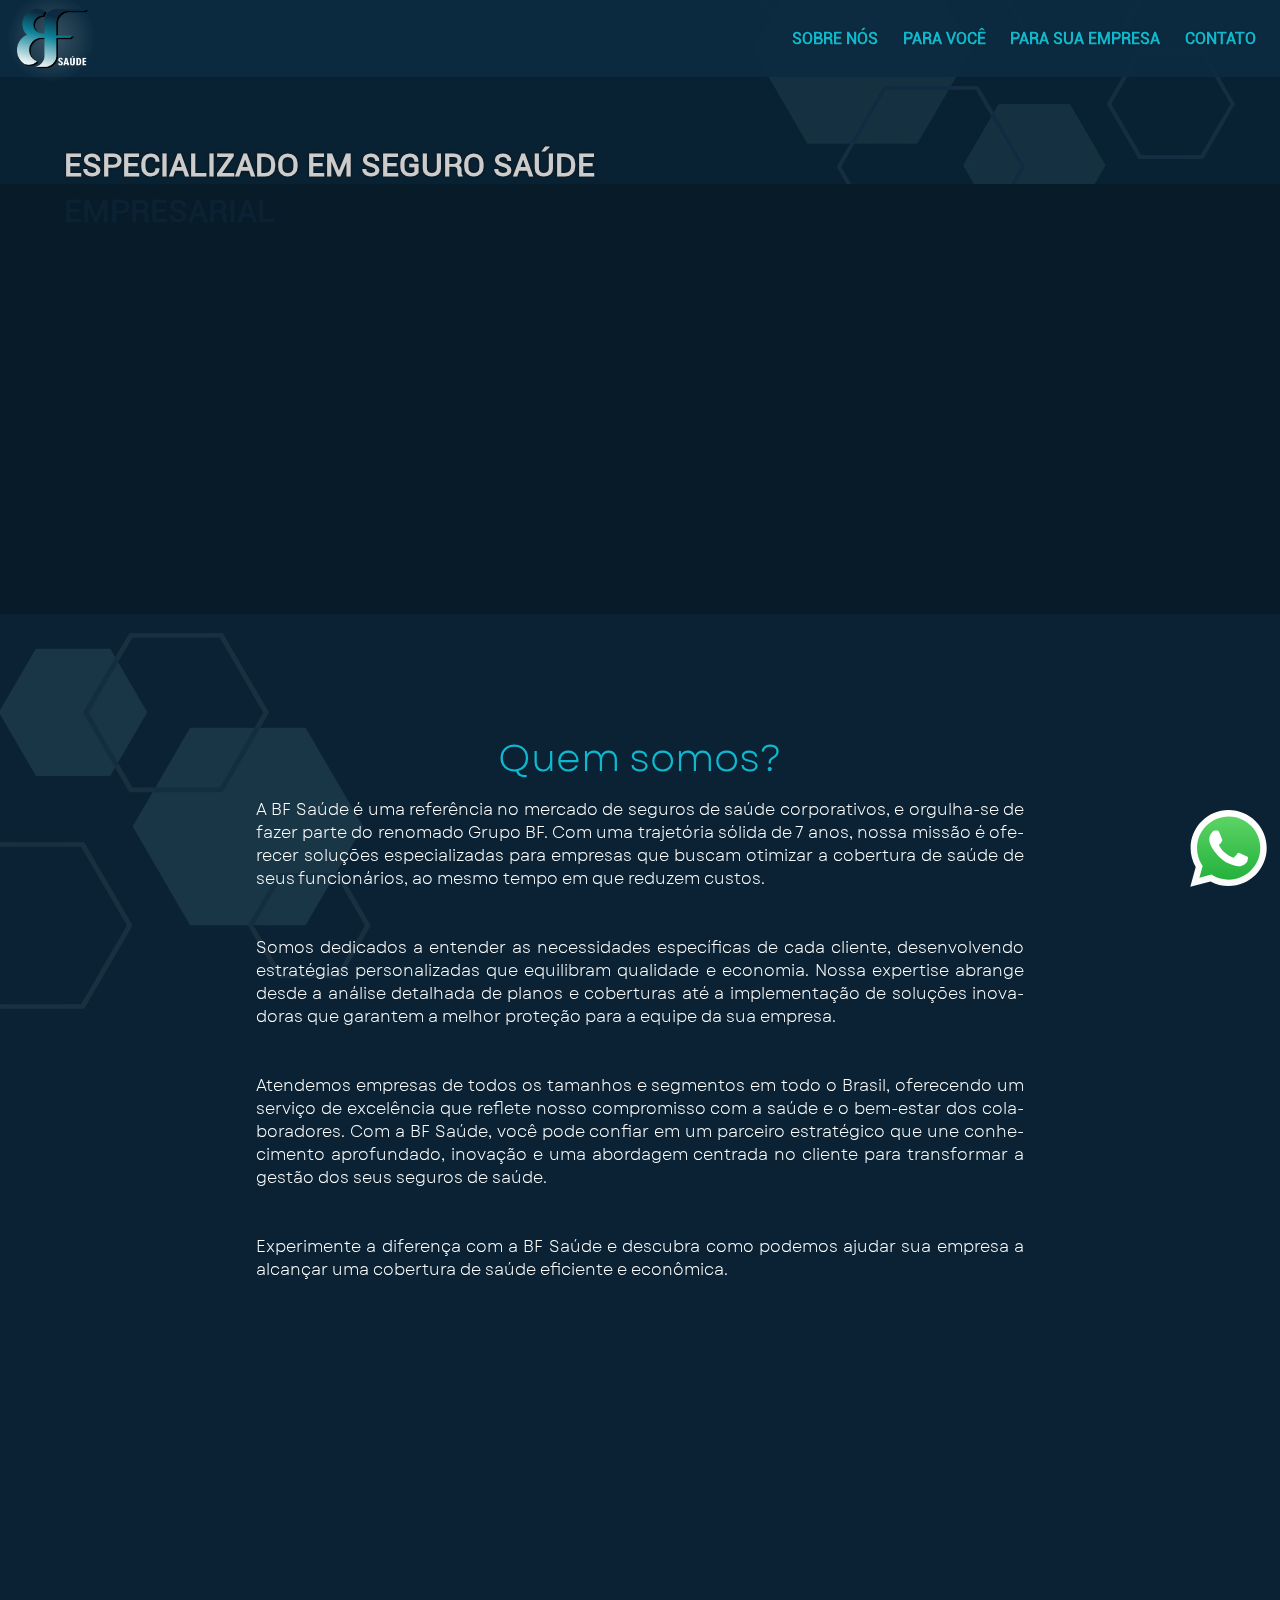
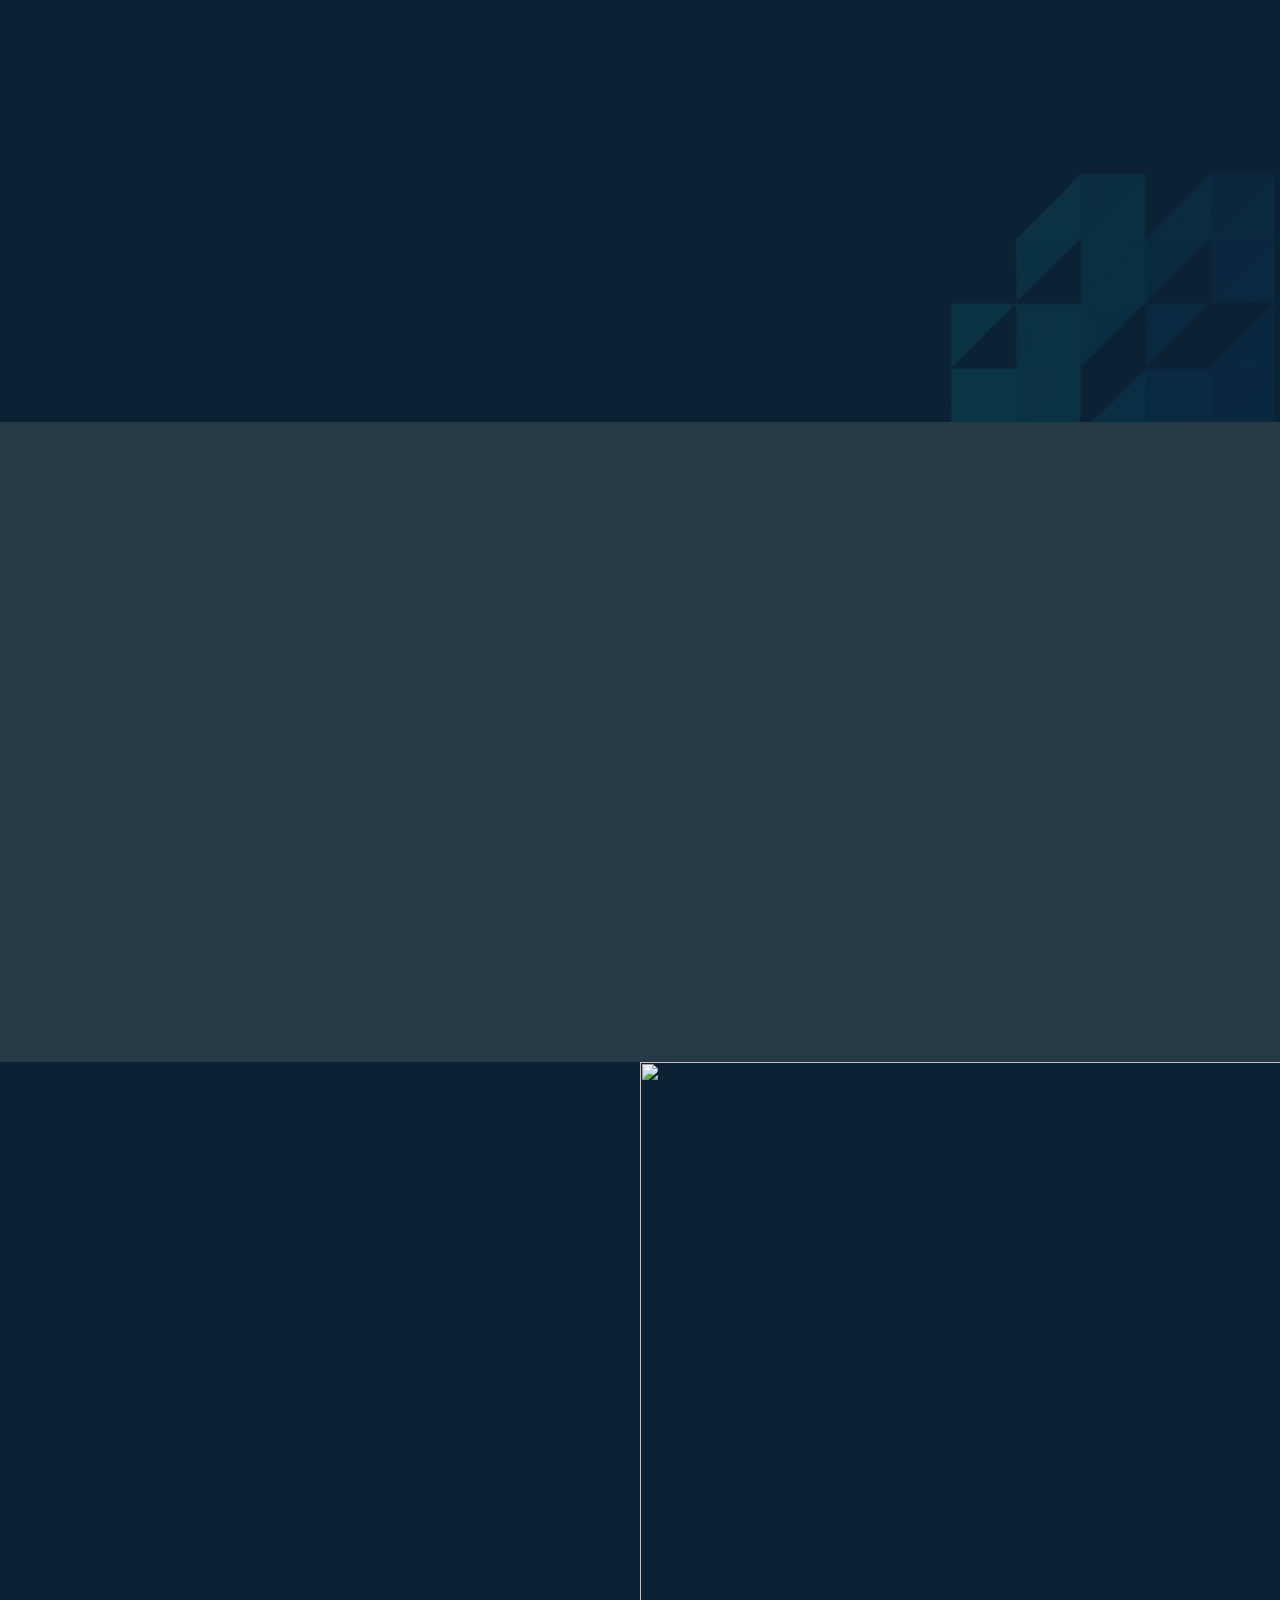
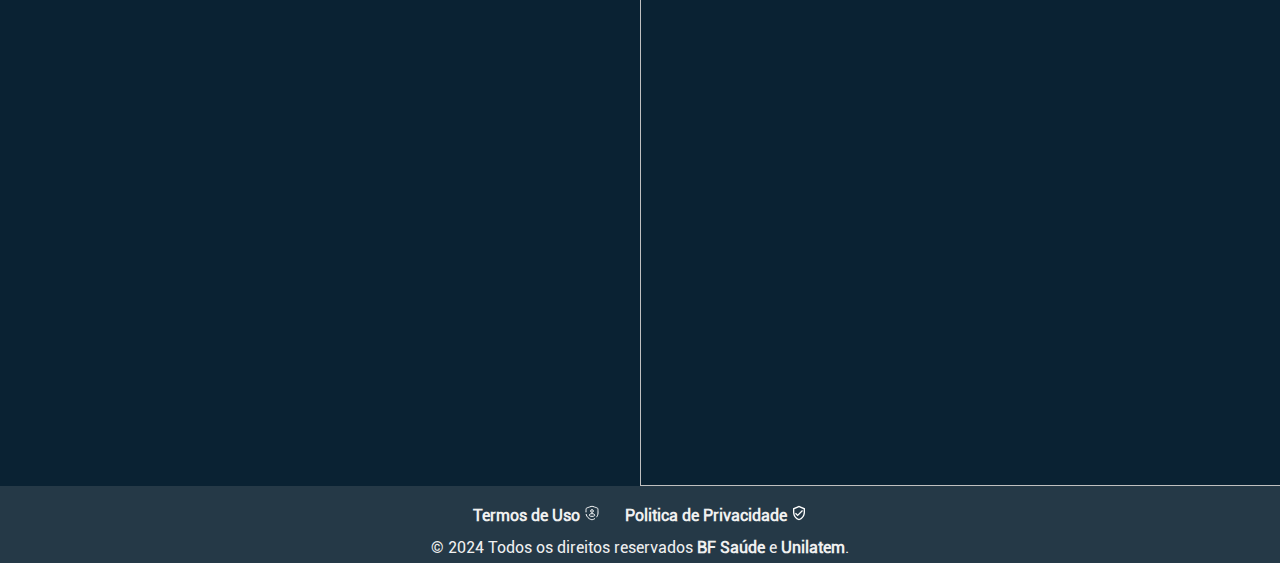
==== commit e5ad4ab4: "V.1.3" ====
--- a/index.html
+++ b/index.html
@@ -113,7 +113,16 @@
                       <h2 class="tt5">Contato</h2>
                       <p class="tx3">Fale conosco!</p>
                     </div>
-                    <a class="btcontato" href="saiba.html">CONTATE-NOS</a>
+                  </div>
+                  <div class="dv17">
+                    <form class="form" action="https://formspree.io/f/mbjnalaz" method="POST">
+                      <label class="lb">Nome Completo: * <input class="ip" type="text" name="nome" required></label>
+                      <label class="lb">Telefone: * <input class="ip" type="number" name="telefone" required></label>
+                      <label class="lb">Email: * <input class="ip" type="email" name="Email" required></label>
+                      <label class="lb">Enviar uma mensagem: *<textarea class="ta" name="Mensagem" required></textarea></label>
+                      <h2 class="tt10">Todos os campos que estiverem com * são obrigatórios.</h2>
+                      <button class="btf" type="submit">Enviar</button>
+                    </form>
                   </div>
                   <div class="dv63">
                     <h2 class="tt6">TELEFONE</h2>
--- a/style.css
+++ b/style.css
@@ -817,7 +817,7 @@
 /*display*/
 display:flex;
 width:100%;
-height:45vw;
+height:100%;
 flex-direction:column;
 justify-content:center;
 align-items:center;
@@ -836,7 +836,7 @@
 /*display*/
 display:flex;
 width:50%;
-height:80%;
+height:100%;
 padding: 0 8vw;
 flex-direction:column;
 justify-content:space-evenly;
@@ -844,10 +844,9 @@
 }
 .dv61{
 display:flex;
-height:10vw;
+height:100%;
 flex-direction:column;
 justify-content:space-evenly;
-margin-bottom:5vw;
 }
 .dv62{
 display:flex;
@@ -869,6 +868,13 @@
 justify-content:flex-start;
 align-items:center;
 z-index:1;
+}
+.dv63{
+display:flex;
+height:5vw;
+flex-direction:column;
+justify-content:space-evenly;
+margin-bottom:3vw;
 }
 .tx3{
 /*font*/
@@ -964,7 +970,7 @@
 }
 .imcontato{
   width:60vw;
-  height:45vw
+  height:80vw
 }
 
 @media screen and (max-width:768px){
@@ -1012,11 +1018,11 @@
   margin-bottom:3vw;
   }
   .dv63{
-    display:flex;
-    height:40vw;
-    flex-direction:column;
-    justify-content:space-evenly;
-    margin-bottom:3vw;
+  display:flex;
+  height:40vw;
+  flex-direction:column;
+  justify-content:space-evenly;
+  margin-bottom:3vw;
   }
   .tt5{
   /*font*/
@@ -1612,17 +1618,6 @@
 }
 
 /*--|Form|--*/
-#secf{
-  /*display*/
-  display:flex;
-  width:100%;
-  height:80vw;
-  padding-top:5vw;
-  flex-direction:column;
-  justify-content:space-evenly;
-  align-items:center;
-  background:#0c2b40;
-  }
   .tt8{
   /*font*/
   font-size:3vw;
@@ -1634,55 +1629,40 @@
   display:flex;
   width:100%;
   flex-direction:row;
-  justify-content:space-evenly;
+  justify-content:flex-start;
   align-items:center;
   }
   .form{
   /*display*/
   display:flex;
   width:60%;
-  height:55vw;
-  margin:2vw;
-  padding:2vw;
+  height:40vw;
   flex-direction:column;
   justify-content:space-evenly;
   align-items:center;
   flex-wrap:wrap;
-  background:#0a2233;
   /*border*/
   border-radius:5vw;
   }
-  .tt9{
-  /*font*/
-  font-size:1.5vw;
-  color:#FFFFFF;
-  /*display*/
-  display:flex;
-  width:100%;
-  margin:2vw 0;
-  justify-content:center;
-  align-items:center;
-  }
   .lb{
   /*font*/
-  font-size:1.5vw;
+  font-size:1.25vw;
   text-align:center;
   /*display*/
   display:flex;
-  width:80%;
-  margin:1vw 0 0 0;
+  width:100%;
   flex-direction:column;
   justify-content:space-evenly;
   align-items:center;
   }
   .ip{
   /*font*/
-  font-size:2vw;
+  font-size:1.25vw;
   text-align:center;
   color:#000000;
   /*display*/
   display:flex;
-  width:80%;
+  width:100%;
   height:2vw;
   margin:1vw;
   justify-content:center;
@@ -1694,12 +1674,12 @@
   }
   .ta{
   /*font*/
-  font-size:2vw;
+  font-size:1.25vw;
   text-align:center;
   color:#000000;
   /*display*/
   display:flex;
-  width:75%;
+  width:100%;
   height:5vw;
   margin:1vw 0 0 0;
   padding:1vw;
@@ -1712,31 +1692,26 @@
   }
   .tt10{
   /*font*/
-  font-size:1.5vw;
-  /*display*/
-  display:flex;
-  width:100%;
-  margin:2vw 0;
+  font-size:1vw;
+  /*display*/
+  display:flex;
+  width:100%;
   justify-content:center;
   align-items:center;
   }
   .btf{
-  /*font*/
-  font-size:1.5vw;
-  font-weight:900;
-  text-shadow:0 0 0.1vw #0c2b40;
-  color:#0a2233;
-  /*display*/
-  display:flex;
-  width:15vw;
-  height:3vw;
-  margin:2vw 0 1vw 0;
-  justify-content:center;
-  align-items:center;
-  background:#FFFFFF;
-  /*border*/
-  border:none;
-  border-radius:5vw;
+  font-size: 1.25vw;
+  font-weight: 900;
+  text-shadow: 0 0 0.1vw #0c2b40;
+  color: #0a2233;
+  display: flex;
+  width: 10vw;
+  height: 2vw;
+  justify-content: center;
+  align-items: center;
+  background: #FFFFFF;
+  border: none;
+  border-radius: 5vw;
   }
   .btf:hover{
   /*font*/
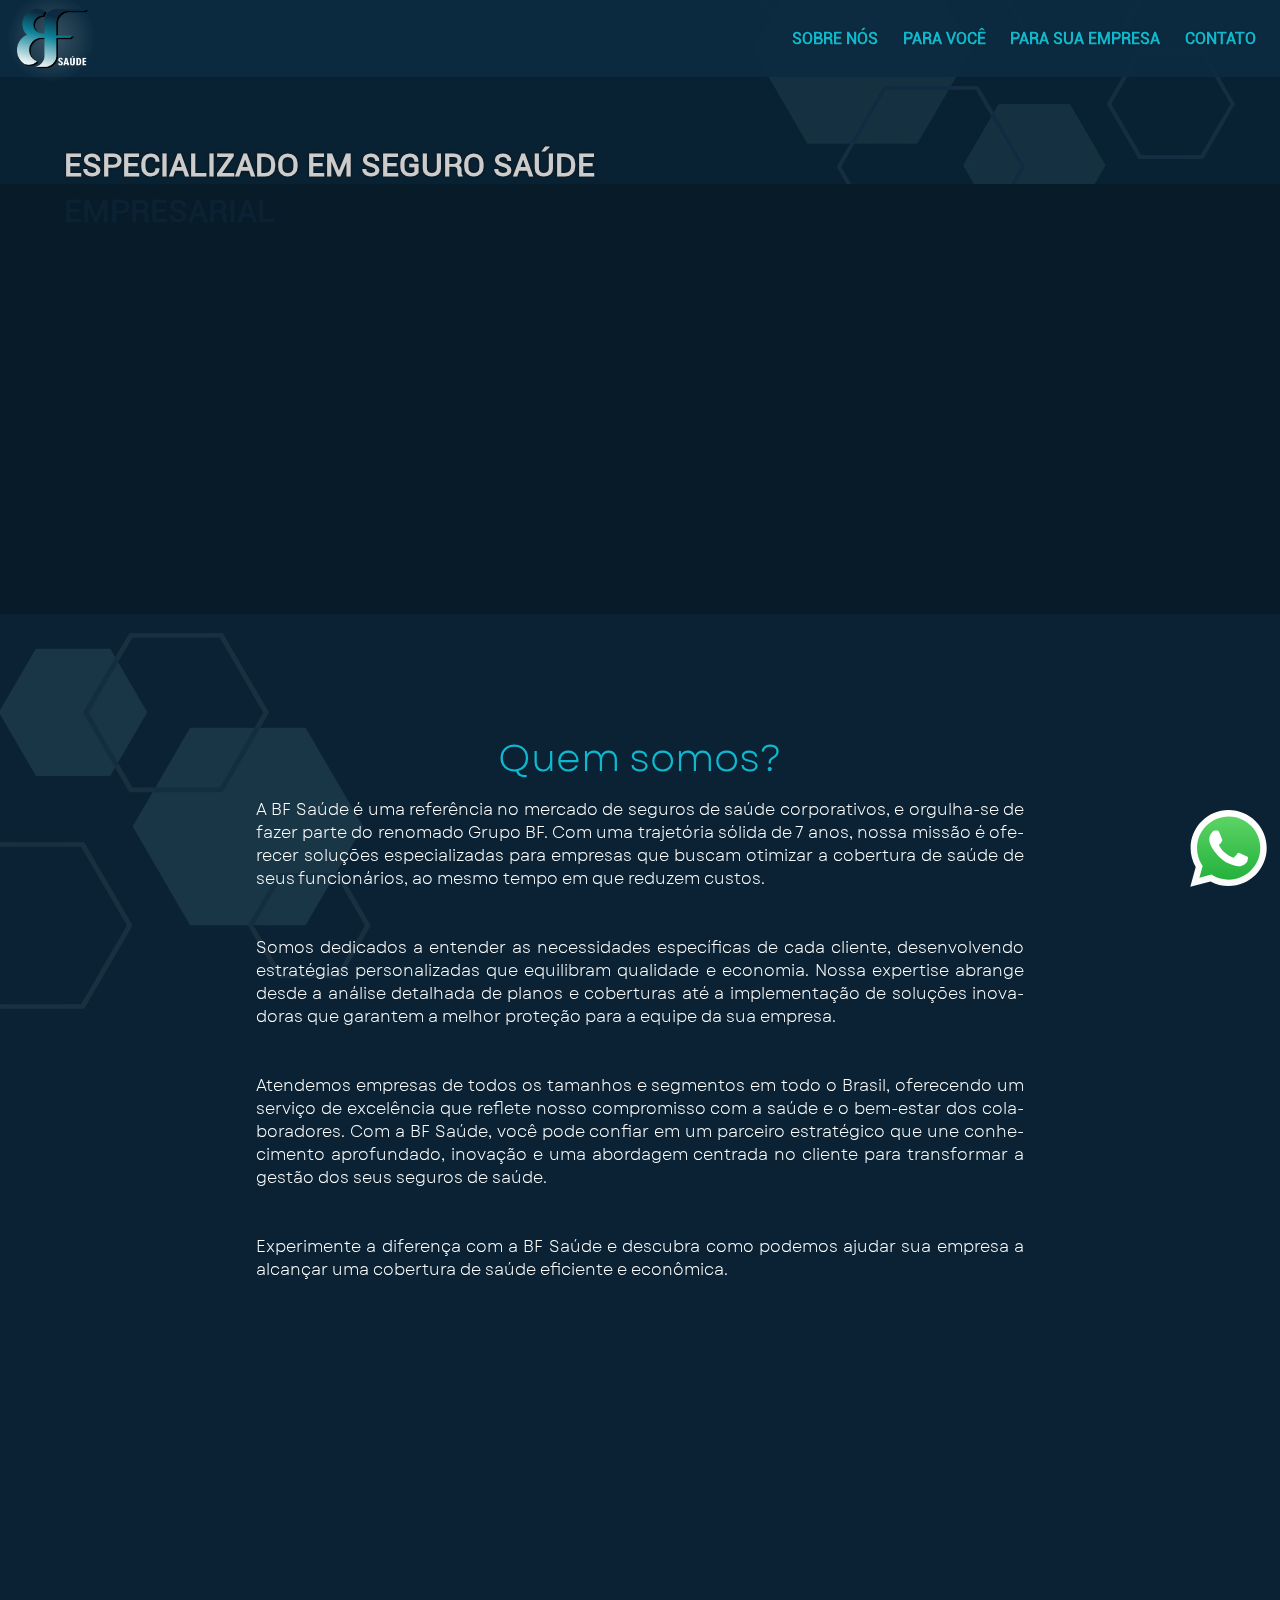
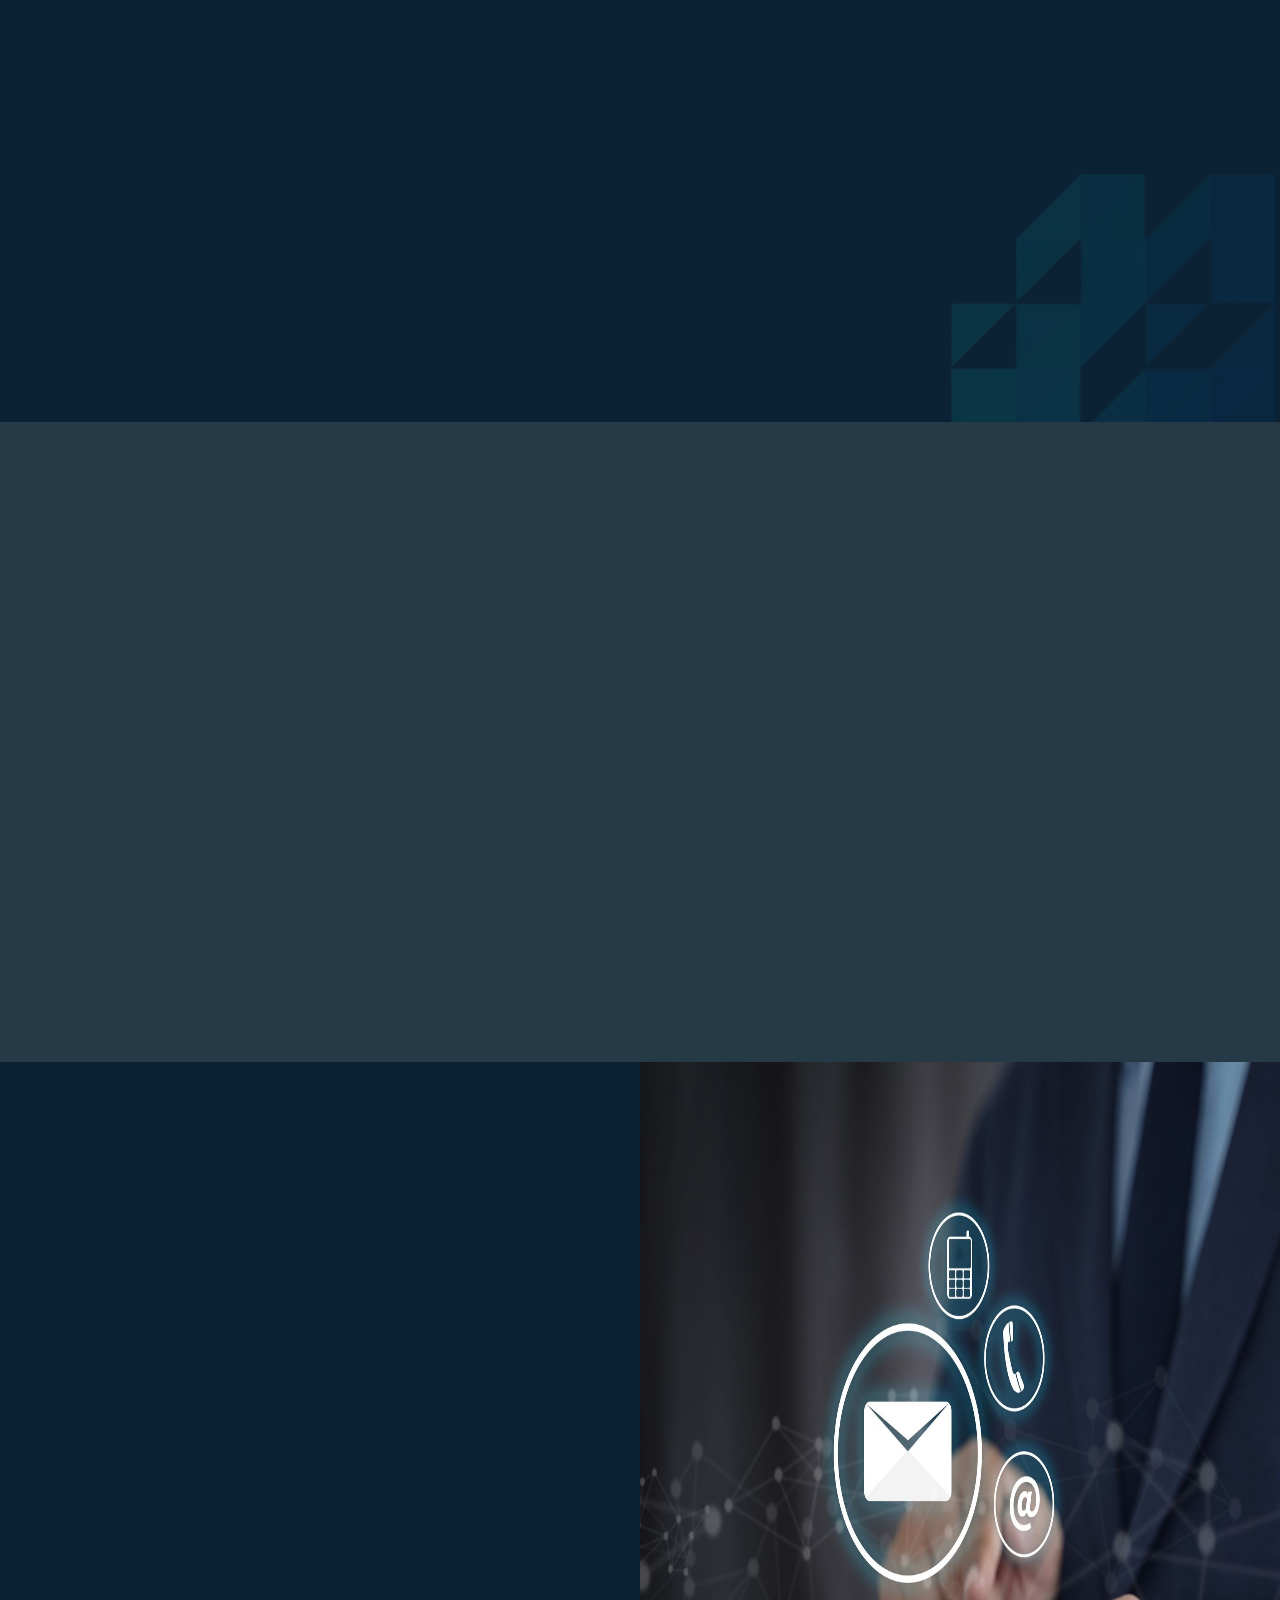
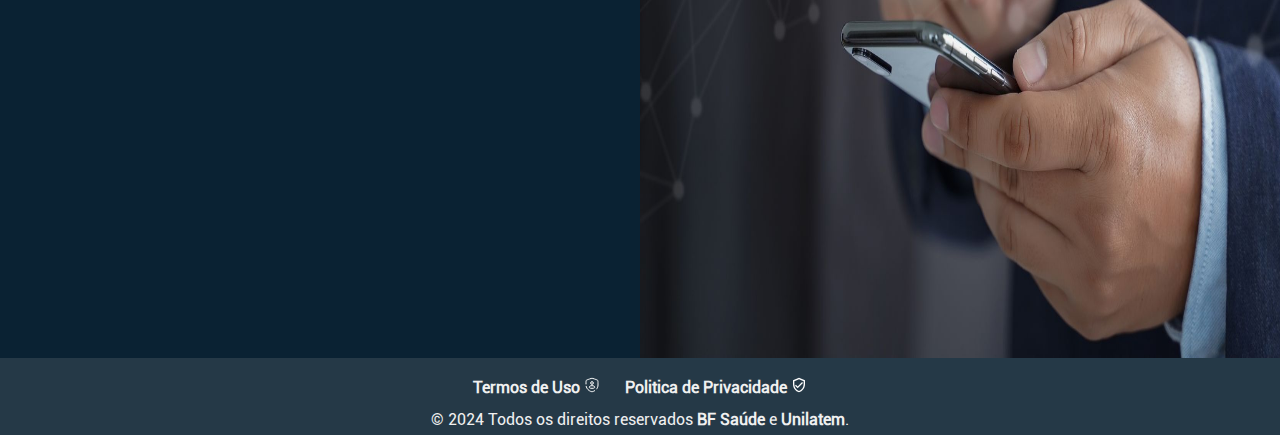
==== commit 88022481: "V.1.4" ====
--- a/index.html
+++ b/index.html
@@ -140,7 +140,7 @@
                   </div>
                 </div>
                 <div class="dv7">
-                    <img class="imcontato" src="images/contato.webp">
+                    <img class="imcontato" src="images/contato.jpg">
                 </div>
             </div>
         </section><a target="_blank" href="https://api.whatsapp.com/send?phone=5511917458009&text=Olá%2C%20Gostaria%20de%20saber%20mais%20sobre%20a%20empresa!"><img class="whatsfix" src="images/whatsapp0.svg"></a></main>
--- a/style.css
+++ b/style.css
@@ -852,12 +852,11 @@
 display:flex;
 flex-direction:column;
 justify-content:space-evenly;
-margin-bottom:3vw;
 }
 .tt5{
 /*font*/
 font-family:'garet';
-font-size:4vw;
+font-size:2.5vw;
 font-weight:500;
 text-align:center;
 color:#0fb8ce;
@@ -920,7 +919,7 @@
 .tt6{
 /*font*/
 font-family:'garet';
-font-size:2vw;
+font-size:1.5vw;
 font-weight:300;
 text-align:left;
 color:#0fb8ce;
@@ -970,7 +969,7 @@
 }
 .imcontato{
   width:60vw;
-  height:80vw
+  height:70vw
 }
 
 @media screen and (max-width:768px){
@@ -978,7 +977,7 @@
   /*display*/
   display:flex;
   width:100%;
-  height:335vw;
+  height:510vw;
   padding: 10vw 0 0 0;
   flex-direction:column;
   justify-content:center;
